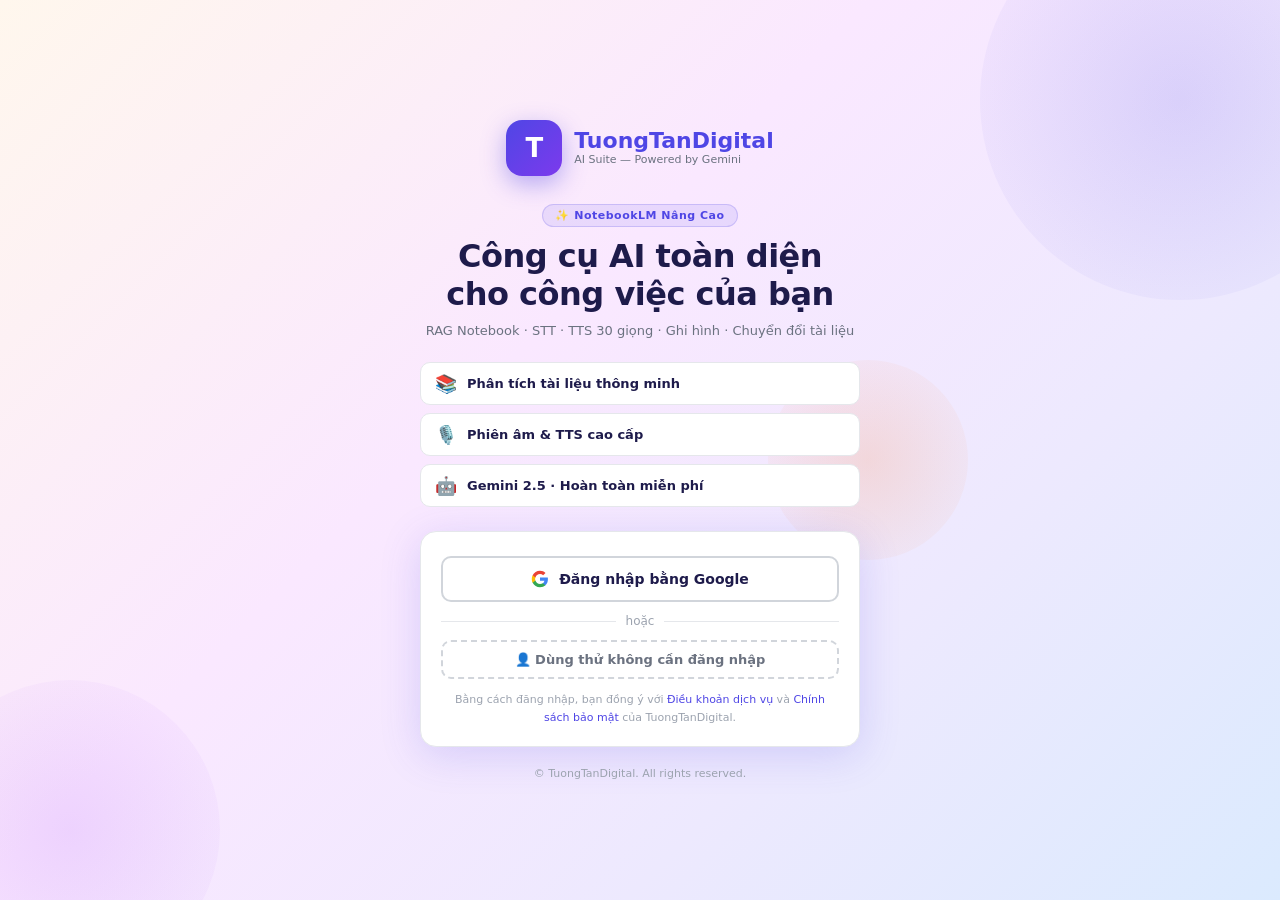
==== index.html @ 7102e968 "Upload TuongTanDigital-AI v3.0" ====
<!DOCTYPE html>
<html lang="vi" data-theme="default" data-dark="false">
<head>
  <meta charset="UTF-8">
  <meta name="viewport" content="width=device-width, initial-scale=1.0, viewport-fit=cover">
  <title>TuongTanDigital AI Suite — NotebookLM Nâng Cao</title>

  <!-- SEO & Social Meta -->
  <meta name="description" content="Bộ công cụ AI toàn diện: RAG Notebook, Phiên âm, TTS 30 giọng, Ghi hình, Chuyển đổi tài liệu. Powered by Gemini AI — by TuongTanDigital.">
  <meta name="author" content="TuongTanDigital">
  <meta name="copyright" content="© 2025 TuongTanDigital. All rights reserved.">
  <meta name="keywords" content="AI, NotebookLM, Gemini, TTS, STT, RAG, TuongTanDigital, Vietnamese AI">
  <meta property="og:title" content="TuongTanDigital AI Suite">
  <meta property="og:description" content="Bộ công cụ AI toàn diện powered by Gemini — Miễn phí, Không cần backend">
  <meta property="og:type" content="website">
  <meta property="og:image" content="data:image/svg+xml,<svg xmlns='http://www.w3.org/2000/svg' viewBox='0 0 1200 630'><rect width='1200' height='630' fill='%234F46E5'/><text x='600' y='360' font-family='Arial Black' font-size='200' font-weight='900' fill='white' text-anchor='middle'>T</text></svg>">
  <meta name="theme-color" content="#4F46E5">
  <meta name="apple-mobile-web-app-capable" content="yes">
  <meta name="apple-mobile-web-app-status-bar-style" content="default">
  <meta name="apple-mobile-web-app-title" content="TTD AI">

  <!-- PWA Manifest -->
  <link rel="manifest" href="manifest.json">

  <!-- Favicon -->
  <link rel="icon" type="image/svg+xml" href="data:image/svg+xml,<svg xmlns='http://www.w3.org/2000/svg' viewBox='0 0 100 100'><defs><linearGradient id='g' x1='0%25' y1='0%25' x2='100%25' y2='100%25'><stop offset='0%25' stop-color='%234F46E5'/><stop offset='100%25' stop-color='%237C3AED'/></linearGradient></defs><rect width='100' height='100' rx='22' fill='url(%23g)'/><text x='50' y='68' font-family='Arial Black,sans-serif' font-size='52' font-weight='900' fill='white' text-anchor='middle'>T</text></svg>">
  <link rel="apple-touch-icon" href="data:image/svg+xml,<svg xmlns='http://www.w3.org/2000/svg' viewBox='0 0 100 100'><rect width='100' height='100' rx='22' fill='%234F46E5'/><text x='50' y='68' font-family='Arial Black' font-size='52' font-weight='900' fill='white' text-anchor='middle'>T</text></svg>">

  <!-- Google Identity Services (OAuth) -->
  <script src="https://accounts.google.com/gsi/client" async defer></script>

  <!-- Stylesheets -->
  <link rel="stylesheet" href="style.css">
</head>

<body class="app-body" id="appBody">

  <!-- ===================== SPLASH / AUTH SCREEN ===================== -->
  <div class="splash-screen" id="splashScreen" role="dialog" aria-label="Đăng nhập">
    <div class="splash-inner">
      <div class="splash-logo">
        <div class="splash-logo-icon">T</div>
        <div class="splash-logo-text">
          <h1>TuongTanDigital</h1>
          <p>AI Suite — Powered by Gemini</p>
        </div>
      </div>

      <div class="splash-tagline">
        <span class="splash-badge">✨ NotebookLM Nâng Cao</span>
        <h2>Công cụ AI toàn diện<br>cho công việc của bạn</h2>
        <p>RAG Notebook · STT · TTS 30 giọng · Ghi hình · Chuyển đổi tài liệu</p>
      </div>

      <div class="splash-features">
        <div class="splash-feature-item">
          <span class="splash-feature-icon">📚</span>
          <span>Phân tích tài liệu thông minh</span>
        </div>
        <div class="splash-feature-item">
          <span class="splash-feature-icon">🎙️</span>
          <span>Phiên âm & TTS cao cấp</span>
        </div>
        <div class="splash-feature-item">
          <span class="splash-feature-icon">🤖</span>
          <span>Gemini 2.5 · Hoàn toàn miễn phí</span>
        </div>
      </div>

      <div class="splash-auth-box">
        <!-- Google Sign-In Button (rendered by GIS SDK) -->
        <div id="googleSignInBtn" class="google-signin-container"></div>

        <!-- Fallback manual button -->
        <button class="btn-google-signin" id="btnGoogleSignin" type="button">
          <svg width="18" height="18" viewBox="0 0 24 24" aria-hidden="true">
            <path d="M22.56 12.25c0-.78-.07-1.53-.2-2.25H12v4.26h5.92c-.26 1.37-1.04 2.53-2.21 3.31v2.77h3.57c2.08-1.92 3.28-4.74 3.28-8.09z" fill="#4285F4"/>
            <path d="M12 23c2.97 0 5.46-.98 7.28-2.66l-3.57-2.77c-.98.66-2.23 1.06-3.71 1.06-2.86 0-5.29-1.93-6.16-4.53H2.18v2.84C3.99 20.53 7.7 23 12 23z" fill="#34A853"/>
            <path d="M5.84 14.09c-.22-.66-.35-1.36-.35-2.09s.13-1.43.35-2.09V7.07H2.18C1.43 8.55 1 10.22 1 12s.43 3.45 1.18 4.93l2.85-2.22.81-.62z" fill="#FBBC05"/>
            <path d="M12 5.38c1.62 0 3.06.56 4.21 1.64l3.15-3.15C17.45 2.09 14.97 1 12 1 7.7 1 3.99 3.47 2.18 7.07l3.66 2.84c.87-2.6 3.3-4.53 6.16-4.53z" fill="#EA4335"/>
          </svg>
          Đăng nhập bằng Google
        </button>

        <div class="splash-divider"><span>hoặc</span></div>

        <button class="btn-guest-signin" id="btnGuestSignin" type="button">
          👤 Dùng thử không cần đăng nhập
        </button>

        <p class="splash-terms">
          Bằng cách đăng nhập, bạn đồng ý với
          <a href="#" data-action="open-terms">Điều khoản dịch vụ</a> và
          <a href="#" data-action="open-privacy">Chính sách bảo mật</a>
          của TuongTanDigital.
        </p>
      </div>

      <div class="splash-footer">
        <span>© <span id="splashYear"></span> TuongTanDigital. All rights reserved.</span>
      </div>
    </div>

    <!-- Decorative background -->
    <div class="splash-bg-orb splash-bg-orb--1" aria-hidden="true"></div>
    <div class="splash-bg-orb splash-bg-orb--2" aria-hidden="true"></div>
    <div class="splash-bg-orb splash-bg-orb--3" aria-hidden="true"></div>
  </div>

  <!-- ===================== MAIN APP (hidden until auth) ===================== -->
  <div class="app-wrapper" id="appWrapper" style="display:none">

    <!-- ===== HEADER ===== -->
    <header class="header" id="appHeader" role="banner">
      <div class="header-inner">

        <!-- Logo -->
        <a class="logo-wrap" href="#" data-action="goto-tab" data-tab="notebook" aria-label="TuongTanDigital AI Suite — Trang chủ">
          <div class="logo-badge" aria-hidden="true">T</div>
          <div class="logo-text">
            <h1>TuongTanDigital</h1>
            <p>AI Suite · Gemini 2.5</p>
          </div>
        </a>

        <!-- Desktop Navigation Tabs -->
        <nav class="nav-tabs" id="navTabs" role="tablist" aria-label="Điều hướng chính">
          <button class="nav-tab active" role="tab" aria-selected="true" aria-controls="tabNotebook"
                  data-tab="notebook" id="navTabNotebook">
            <svg width="14" height="14" viewBox="0 0 24 24" fill="none" stroke="currentColor" stroke-width="2" aria-hidden="true">
              <path d="M4 19.5A2.5 2.5 0 0 1 6.5 17H20"/><path d="M6.5 2H20v20H6.5A2.5 2.5 0 0 1 4 19.5v-15A2.5 2.5 0 0 1 6.5 2z"/>
            </svg>
            <span>Notebook AI</span>
          </button>

          <button class="nav-tab" role="tab" aria-selected="false" aria-controls="tabStt"
                  data-tab="stt" id="navTabStt">
            <svg width="14" height="14" viewBox="0 0 24 24" fill="none" stroke="currentColor" stroke-width="2" aria-hidden="true">
              <path d="M12 1a3 3 0 0 0-3 3v8a3 3 0 0 0 6 0V4a3 3 0 0 0-3-3z"/><path d="M19 10v2a7 7 0 0 1-14 0v-2"/><line x1="12" y1="19" x2="12" y2="23"/><line x1="8" y1="23" x2="16" y2="23"/>
            </svg>
            <span>STT</span>
          </button>

          <button class="nav-tab" role="tab" aria-selected="false" aria-controls="tabTts"
                  data-tab="tts" id="navTabTts">
            <svg width="14" height="14" viewBox="0 0 24 24" fill="none" stroke="currentColor" stroke-width="2" aria-hidden="true">
              <polygon points="11 5 6 9 2 9 2 15 6 15 11 19 11 5"/><path d="M15.54 8.46a5 5 0 0 1 0 7.07"/><path d="M19.07 4.93a10 10 0 0 1 0 14.14"/>
            </svg>
            <span>Đọc TTS</span>
          </button>

          <button class="nav-tab" role="tab" aria-selected="false" aria-controls="tabRec"
                  data-tab="rec" id="navTabRec">
            <svg width="14" height="14" viewBox="0 0 24 24" fill="none" stroke="currentColor" stroke-width="2" aria-hidden="true">
              <circle cx="12" cy="12" r="10"/><circle cx="12" cy="12" r="3"/>
            </svg>
            <span>Ghi hình</span>
          </button>

          <button class="nav-tab" role="tab" aria-selected="false" aria-controls="tabCvt"
                  data-tab="cvt" id="navTabCvt">
            <svg width="14" height="14" viewBox="0 0 24 24" fill="none" stroke="currentColor" stroke-width="2" aria-hidden="true">
              <polyline points="17 1 21 5 17 9"/><path d="M3 11V9a4 4 0 0 1 4-4h14"/><polyline points="7 23 3 19 7 15"/><path d="M21 13v2a4 4 0 0 1-4 4H3"/>
            </svg>
            <span>Convert</span>
          </button>

          <button class="nav-tab" role="tab" aria-selected="false" aria-controls="tabSettings"
                  data-tab="settings" id="navTabSettings">
            <svg width="14" height="14" viewBox="0 0 24 24" fill="none" stroke="currentColor" stroke-width="2" aria-hidden="true">
              <circle cx="12" cy="12" r="3"/><path d="M19.4 15a1.65 1.65 0 0 0 .33 1.82l.06.06a2 2 0 0 1-2.83 2.83l-.06-.06a1.65 1.65 0 0 0-1.82-.33 1.65 1.65 0 0 0-1 1.51V21a2 2 0 0 1-4 0v-.09A1.65 1.65 0 0 0 9 19.4a1.65 1.65 0 0 0-1.82.33l-.06.06a2 2 0 0 1-2.83-2.83l.06-.06A1.65 1.65 0 0 0 4.68 15a1.65 1.65 0 0 0-1.51-1H3a2 2 0 0 1 0-4h.09A1.65 1.65 0 0 0 4.6 9a1.65 1.65 0 0 0-.33-1.82l-.06-.06a2 2 0 0 1 2.83-2.83l.06.06A1.65 1.65 0 0 0 9 4.68a1.65 1.65 0 0 0 1-1.51V3a2 2 0 0 1 4 0v.09a1.65 1.65 0 0 0 1 1.51 1.65 1.65 0 0 0 1.82-.33l.06-.06a2 2 0 0 1 2.83 2.83l-.06.06A1.65 1.65 0 0 0 19.4 9a1.65 1.65 0 0 0 1.51 1H21a2 2 0 0 1 0 4h-.09a1.65 1.65 0 0 0-1.51 1z"/>
            </svg>
            <span>Cài đặt</span>
          </button>
        </nav>

        <!-- Header Actions -->
        <div class="header-actions">
          <!-- Session Save Indicator -->
          <span class="session-indicator" id="sessionSaveIndicator" aria-live="polite" style="display:none">
            ✓ Đã lưu
          </span>

          <!-- PRO Badge (shown when licensed) -->
          <span class="pro-badge" id="proBadge" style="display:none" title="Gói Pro đang hoạt động">PRO</span>

          <!-- User Avatar (shown after login) -->
          <div class="user-menu" id="userMenu" style="display:none">
            <img class="user-avatar" id="userAvatar" src="" alt="Avatar" width="32" height="32">
            <span class="user-name" id="userName"></span>
            <div class="user-dropdown" id="userDropdown">
              <div class="user-dropdown-header" id="userDropdownHeader">
                <img class="user-dropdown-avatar" id="userDropdownAvatar" src="" alt="">
                <div>
                  <div class="user-dropdown-name" id="userDropdownName"></div>
                  <div class="user-dropdown-email" id="userDropdownEmail"></div>
                </div>
              </div>
              <div class="user-dropdown-divider"></div>
              <button class="user-dropdown-item" data-action="open-account">
                <svg width="14" height="14" viewBox="0 0 24 24" fill="none" stroke="currentColor" stroke-width="2"><path d="M20 21v-2a4 4 0 0 0-4-4H8a4 4 0 0 0-4 4v2"/><circle cx="12" cy="7" r="4"/></svg>
                Tài khoản & Gói
              </button>
              <button class="user-dropdown-item" data-action="open-onboard">
                <svg width="14" height="14" viewBox="0 0 24 24" fill="none" stroke="currentColor" stroke-width="2"><circle cx="12" cy="12" r="10"/><path d="M9.09 9a3 3 0 0 1 5.83 1c0 2-3 3-3 3"/><line x1="12" y1="17" x2="12.01" y2="17"/></svg>
                Hướng dẫn sử dụng
              </button>
              <button class="user-dropdown-item" data-action="open-history">
                <svg width="14" height="14" viewBox="0 0 24 24" fill="none" stroke="currentColor" stroke-width="2"><polyline points="12 8 12 12 14 14"/><path d="M3.05 11a9 9 0 1 0 .5-4"/><polyline points="3 3 3 9 9 9"/></svg>
                Lịch sử
              </button>
              <div class="user-dropdown-divider"></div>
              <button class="user-dropdown-item user-dropdown-item--danger" data-action="sign-out">
                <svg width="14" height="14" viewBox="0 0 24 24" fill="none" stroke="currentColor" stroke-width="2"><path d="M9 21H5a2 2 0 0 1-2-2V5a2 2 0 0 1 2-2h4"/><polyline points="16 17 21 12 16 7"/><line x1="21" y1="12" x2="9" y2="12"/></svg>
                Đăng xuất
              </button>
            </div>
          </div>

          <!-- API Key Button -->
          <button class="btn-apikey" id="btnApiKey" data-action="open-apikeys" type="button">
            <span class="api-dot" id="apiDot"></span>
            <span id="apiKeyLabel">API KEYS</span>
          </button>

          <!-- Command Palette -->
          <button class="btn-icon" id="btnCommandPalette" data-action="open-command-palette"
                  title="Bảng lệnh (Ctrl+P)" aria-label="Mở bảng lệnh nhanh" type="button">
            <svg width="15" height="15" viewBox="0 0 24 24" fill="none" stroke="currentColor" stroke-width="2"><circle cx="11" cy="11" r="8"/><line x1="21" y1="21" x2="16.65" y2="16.65"/></svg>
          </button>

          <!-- Dark Mode Toggle -->
          <button class="btn-icon" id="btnDarkToggle" data-action="toggle-dark"
                  title="Chế độ tối/sáng (Ctrl+D)" aria-label="Chuyển chế độ tối/sáng" type="button">
            🌙
          </button>

          <!-- Help -->
          <button class="btn-icon" id="btnHelp" data-action="open-onboard"
                  title="Hướng dẫn (?)" aria-label="Mở hướng dẫn sử dụng" type="button">
            <svg width="15" height="15" viewBox="0 0 24 24" fill="none" stroke="currentColor" stroke-width="2"><circle cx="12" cy="12" r="10"/><path d="M9.09 9a3 3 0 0 1 5.83 1c0 2-3 3-3 3"/><line x1="12" y1="17" x2="12.01" y2="17"/></svg>
          </button>
        </div>

      </div>
    </header>

    <!-- ===== HERO SECTION ===== -->
    <section class="hero" id="heroSection" aria-label="Thông tin tab hiện tại">
      <div class="hero-inner">
        <div class="hero-badge" id="heroBadge">✨ TuongTanDigital AI Suite</div>
        <h2 class="hero-title" id="heroTitle">Notebook AI — Phân tích tài liệu thông minh</h2>
        <p class="hero-desc" id="heroDesc">Upload tài liệu, đặt câu hỏi, nhận câu trả lời có trích dẫn nguồn. Hoàn toàn miễn phí.</p>
        <div class="hero-shortcuts" id="heroShortcuts" aria-label="Phím tắt">
          <span class="kbd-hint"><kbd>Ctrl</kbd>+<kbd>K</kbd> Focus chat</span>
          <span class="kbd-hint"><kbd>Ctrl</kbd>+<kbd>P</kbd> Bảng lệnh</span>
          <span class="kbd-hint"><kbd>Ctrl</kbd>+<kbd>D</kbd> Dark mode</span>
          <span class="kbd-hint"><kbd>?</kbd> Phím tắt</span>
        </div>
      </div>
      <div class="hero-orb" aria-hidden="true"></div>
    </section>

    <!-- ===== MAIN CONTENT ===== -->
    <main class="main-content" id="mainContent" role="main">

      <!-- ==================== TAB: NOTEBOOK AI ==================== -->
      <div class="tab-panel" id="tabNotebook" role="tabpanel" aria-labelledby="navTabNotebook">
        <div class="notebook-layout" id="notebookLayout">

          <!-- Sidebar: Notebook Manager (collapsible) -->
          <aside class="notebook-sidebar" id="notebookSidebar" aria-label="Quản lý Notebook">
            <div class="sidebar-header">
              <span class="sidebar-title">📚 Notebooks</span>
              <div class="sidebar-header-actions">
                <button class="btn-icon-sm" id="btnNewNotebook" data-action="new-notebook"
                        title="Tạo notebook mới (Ctrl+N)" aria-label="Tạo notebook mới" type="button">
                  <svg width="14" height="14" viewBox="0 0 24 24" fill="none" stroke="currentColor" stroke-width="2"><line x1="12" y1="5" x2="12" y2="19"/><line x1="5" y1="12" x2="19" y2="12"/></svg>
                </button>
                <button class="btn-icon-sm" id="btnToggleSidebar" data-action="toggle-sidebar"
                        title="Thu gọn sidebar" aria-label="Thu gọn sidebar" type="button">
                  <svg width="14" height="14" viewBox="0 0 24 24" fill="none" stroke="currentColor" stroke-width="2"><polyline points="15 18 9 12 15 6"/></svg>
                </button>
              </div>
            </div>
            <div class="notebook-list" id="notebookList" role="list" aria-label="Danh sách notebook"></div>
            <div class="sidebar-footer">
              <span class="sidebar-footer-text" id="notebookCount">0 notebooks</span>
            </div>
          </aside>

          <!-- Sidebar Toggle (when collapsed) -->
          <button class="sidebar-expand-btn" id="btnExpandSidebar" data-action="expand-sidebar"
                  title="Mở sidebar notebooks" aria-label="Mở sidebar notebooks"
                  style="display:none" type="button">
            <svg width="14" height="14" viewBox="0 0 24 24" fill="none" stroke="currentColor" stroke-width="2"><polyline points="9 18 15 12 9 6"/></svg>
          </button>

          <!-- Main Notebook Area -->
          <div class="notebook-main" id="notebookMain">

            <!-- Sources Panel + Chat in split layout -->
            <div class="notebook-split" id="notebookSplit">

              <!-- Sources Column -->
              <div class="sources-column" id="sourcesColumn">
                <div class="card">
                  <div class="card-title">
                    <svg width="14" height="14" viewBox="0 0 24 24" fill="none" stroke="currentColor" stroke-width="2" aria-hidden="true"><path d="M14 2H6a2 2 0 0 0-2 2v16a2 2 0 0 0 2 2h12a2 2 0 0 0 2-2V8z"/><polyline points="14 2 14 8 20 8"/></svg>
                    NGUỒN TÀI LIỆU
                    <span class="source-count-badge" id="srcCount">0</span>
                    <button class="help-icon" data-help="sources" title="Hướng dẫn thêm nguồn" type="button">?</button>
                  </div>

                  <!-- Add Source Buttons -->
                  <div class="add-source-grid" id="addSourceGrid">
                    <button class="add-src-btn" data-action="add-source-pdf" type="button">
                      <svg width="14" height="14" viewBox="0 0 24 24" fill="none" stroke="currentColor" stroke-width="2"><path d="M14 2H6a2 2 0 0 0-2 2v16a2 2 0 0 0 2 2h12a2 2 0 0 0 2-2V8z"/><polyline points="14 2 14 8 20 8"/></svg>
                      PDF / DOCX
                    </button>
                    <button class="add-src-btn" data-action="add-source-image" type="button">
                      <svg width="14" height="14" viewBox="0 0 24 24" fill="none" stroke="currentColor" stroke-width="2"><rect x="3" y="3" width="18" height="18" rx="2" ry="2"/><circle cx="8.5" cy="8.5" r="1.5"/><polyline points="21 15 16 10 5 21"/></svg>
                      Hình ảnh
                    </button>
                    <button class="add-src-btn" data-action="add-source-audio" type="button">
                      <svg width="14" height="14" viewBox="0 0 24 24" fill="none" stroke="currentColor" stroke-width="2"><path d="M12 1a3 3 0 0 0-3 3v8a3 3 0 0 0 6 0V4a3 3 0 0 0-3-3z"/><path d="M19 10v2a7 7 0 0 1-14 0v-2"/></svg>
                      Audio
                    </button>
                    <button class="add-src-btn" data-action="add-source-url" type="button">
                      <svg width="14" height="14" viewBox="0 0 24 24" fill="none" stroke="currentColor" stroke-width="2"><circle cx="12" cy="12" r="10"/><line x1="2" y1="12" x2="22" y2="12"/><path d="M12 2a15.3 15.3 0 0 1 4 10 15.3 15.3 0 0 1-4 10 15.3 15.3 0 0 1-4-10 15.3 15.3 0 0 1 4-10z"/></svg>
                      URL / YouTube
                    </button>
                    <button class="add-src-btn add-src-btn--text" data-action="add-source-text" type="button">
                      <svg width="14" height="14" viewBox="0 0 24 24" fill="none" stroke="currentColor" stroke-width="2"><line x1="17" y1="10" x2="3" y2="10"/><line x1="21" y1="6" x2="3" y2="6"/><line x1="21" y1="14" x2="3" y2="14"/><line x1="13" y1="18" x2="3" y2="18"/></svg>
                      📝 Nhập văn bản
                    </button>
                    <button class="add-src-btn" data-action="add-source-search" type="button">
                      <svg width="14" height="14" viewBox="0 0 24 24" fill="none" stroke="currentColor" stroke-width="2"><circle cx="11" cy="11" r="8"/><line x1="21" y1="21" x2="16.65" y2="16.65"/></svg>
                      Tìm trong nguồn
                    </button>
                  </div>

                  <!-- Hidden file inputs -->
                  <input type="file" id="srcFilePdf" accept=".pdf,.docx,.doc" multiple style="display:none">
                  <input type="file" id="srcFileImage" accept=".jpg,.jpeg,.png,.webp,.gif,.bmp" multiple style="display:none">
                  <input type="file" id="srcFileAudio" accept=".mp3,.wav,.m4a,.ogg,.aac,.webm" multiple style="display:none">

                  <!-- Sources List -->
                  <div class="sources-panel" id="sourcesPanel" role="list" aria-label="Danh sách nguồn tài liệu"></div>

                  <!-- Source Search Bar (hidden by default) -->
                  <div class="source-search-bar" id="sourceSearchBar" style="display:none">
                    <input type="search" class="input input--sm" id="sourceSearchInput"
                           placeholder="🔍 Tìm trong tất cả nguồn..." aria-label="Tìm kiếm trong nguồn">
                    <div class="source-search-results" id="sourceSearchResults"></div>
                  </div>

                  <!-- Notebook Actions -->
                  <div class="notebook-actions-row">
                    <button class="btn btn-secondary btn-sm" data-action="open-compare" type="button">
                      <svg width="12" height="12" viewBox="0 0 24 24" fill="none" stroke="currentColor" stroke-width="2"><line x1="18" y1="20" x2="18" y2="10"/><line x1="12" y1="20" x2="12" y2="4"/><line x1="6" y1="20" x2="6" y2="14"/></svg>
                      So sánh
                    </button>
                    <button class="btn btn-secondary btn-sm" data-action="open-export" type="button">
                      <svg width="12" height="12" viewBox="0 0 24 24" fill="none" stroke="currentColor" stroke-width="2"><path d="M21 15v4a2 2 0 0 1-2 2H5a2 2 0 0 1-2-2v-4"/><polyline points="7 10 12 15 17 10"/><line x1="12" y1="15" x2="12" y2="3"/></svg>
                      Xuất
                    </button>
                    <button class="btn btn-secondary btn-sm" data-action="clear-sources" type="button">
                      <svg width="12" height="12" viewBox="0 0 24 24" fill="none" stroke="currentColor" stroke-width="2"><polyline points="3 6 5 6 21 6"/><path d="M19 6v14a2 2 0 0 1-2 2H7a2 2 0 0 1-2-2V6m3 0V4a1 1 0 0 1 1-1h4a1 1 0 0 1 1 1v2"/></svg>
                      Xóa tất cả
                    </button>
                  </div>

                </div><!-- /card sources -->
              </div><!-- /sources-column -->

              <!-- Split Divider (draggable) -->
              <div class="split-divider" id="splitDivider" role="separator" aria-label="Kéo để thay đổi kích thước" tabindex="0"></div>

              <!-- Chat Column -->
              <div class="chat-column" id="chatColumn">
                <div class="card chat-card">

                  <!-- Chat Toolbar -->
                  <div class="chat-toolbar" role="toolbar" aria-label="Công cụ chat">
                    <div class="chat-toolbar-left">
                      <span class="card-title" style="margin:0">
                        <svg width="14" height="14" viewBox="0 0 24 24" fill="none" stroke="currentColor" stroke-width="2" aria-hidden="true"><path d="M21 15a2 2 0 0 1-2 2H7l-4 4V5a2 2 0 0 1 2-2h14a2 2 0 0 1 2 2z"/></svg>
                        CHAT VỚI TÀI LIỆU
                        <span class="badge" id="nbStatus" style="display:none"></span>
                      </span>
                    </div>
                    <div class="chat-toolbar-right">
                      <!-- Persona Selector -->
                      <select class="select select--xs" id="personaSelect" title="Phong cách AI" aria-label="Chọn phong cách AI">
                        <option value="notebook">📚 Notebook AI</option>
                        <option value="professor">🎓 Giáo sư</option>
                        <option value="friend">👤 Bạn bè</option>
                        <option value="consultant">💼 Chuyên gia</option>
                        <option value="journalist">📰 Phóng viên</option>
                        <option value="tutor">👩‍🏫 Gia sư</option>
                      </select>
                      <!-- Model Select -->
                      <select class="select select--xs" id="modelSelect" title="Chọn model Gemini" aria-label="Chọn model Gemini">
                        <option value="gemini-2.5-flash">Gemini 2.5 Flash ⚡</option>
                        <option value="gemini-2.5-pro">Gemini 2.5 Pro 🧠</option>
                        <option value="gemini-2.0-flash">Gemini 2.0 Flash</option>
                        <option value="gemini-1.5-pro">Gemini 1.5 Pro</option>
                      </select>
                      <!-- Toolbar Buttons -->
                      <button class="btn-icon-sm" data-action="toggle-split-view" title="Split View (Ctrl+\)" type="button">
                        <svg width="13" height="13" viewBox="0 0 24 24" fill="none" stroke="currentColor" stroke-width="2"><rect x="3" y="3" width="18" height="18" rx="2"/><line x1="12" y1="3" x2="12" y2="21"/></svg>
                      </button>
                      <button class="btn-icon-sm" data-action="toggle-focus-mode" title="Focus Mode" type="button">
                        <svg width="13" height="13" viewBox="0 0 24 24" fill="none" stroke="currentColor" stroke-width="2"><polyline points="15 3 21 3 21 9"/><polyline points="9 21 3 21 3 15"/><line x1="21" y1="3" x2="14" y2="10"/><line x1="3" y1="21" x2="10" y2="14"/></svg>
                      </button>
                      <button class="btn-icon-sm" data-action="clear-chat" title="Xóa lịch sử chat" type="button">
                        <svg width="13" height="13" viewBox="0 0 24 24" fill="none" stroke="currentColor" stroke-width="2"><polyline points="3 6 5 6 21 6"/><path d="M19 6v14a2 2 0 0 1-2 2H7a2 2 0 0 1-2-2V6"/></svg>
                      </button>
                    </div>
                  </div>

                  <!-- Suggested Questions Row -->
                  <div class="suggested-row" id="suggestedRow" aria-label="Câu hỏi gợi ý" style="display:none"></div>

                  <!-- Quick Actions Row -->
                  <div class="quick-actions-row" role="toolbar" aria-label="Hành động nhanh">
                    <button class="quick-btn" data-action="quick-summary" type="button">📝 Tóm tắt</button>
                    <button class="quick-btn" data-action="quick-keypoints" type="button">🎯 Điểm chính</button>
                    <button class="quick-btn" data-action="quick-questions" type="button">❓ Câu hỏi</button>
                    <button class="quick-btn" data-action="quick-mindmap" type="button">🗺️ Mind Map</button>
                    <button class="quick-btn" data-action="quick-flashcard" type="button">🃏 Flashcard</button>
                    <button class="quick-btn" data-action="quick-quiz" type="button">📝 Quiz</button>
                    <button class="quick-btn" data-action="quick-glossary" type="button">📖 Thuật ngữ</button>
                    <button class="quick-btn" data-action="quick-todo" type="button">✅ TODO</button>
                    <button class="quick-btn" data-action="quick-podcast" type="button">🎙️ Podcast AI</button>
                    <button class="quick-btn" data-action="quick-sentiment" type="button">📊 Cảm xúc</button>
                    <button class="quick-btn" data-action="quick-timeline" type="button">📅 Timeline</button>
                    <button class="quick-btn" data-action="quick-citation" type="button">📌 Trích dẫn</button>
                  </div>

                  <!-- Chat Messages -->
                  <div class="chat-messages" id="chatMessages" role="log" aria-live="polite" aria-label="Lịch sử hội thoại"></div>

                  <!-- Token Estimate -->
                  <div class="token-estimate" id="tokenEstimate" style="display:none" aria-live="polite"></div>

                  <!-- Chat Input -->
                  <div class="chat-input-row">
                    <textarea class="chat-input" id="chatInput"
                              placeholder="Đặt câu hỏi về tài liệu... (Ctrl+Enter để gửi)"
                              rows="1"
                              aria-label="Nhập câu hỏi"
                              maxlength="8000"></textarea>
                    <div class="chat-input-actions">
                      <!-- Template Prompts -->
                      <button class="btn-icon-sm" data-action="open-prompt-library"
                              title="Thư viện prompt (Alt+T)" aria-label="Thư viện prompt mẫu" type="button">
                        <svg width="13" height="13" viewBox="0 0 24 24" fill="none" stroke="currentColor" stroke-width="2"><path d="M4 19.5A2.5 2.5 0 0 1 6.5 17H20"/><path d="M6.5 2H20v20H6.5A2.5 2.5 0 0 1 4 19.5v-15A2.5 2.5 0 0 1 6.5 2z"/></svg>
                      </button>
                      <!-- Cancel -->
                      <button class="btn-cancel" id="cancelChatBtn" data-action="cancel-chat"
                              style="display:none" type="button">✕ Hủy</button>
                      <!-- Send -->
                      <button class="chat-send" id="chatSendBtn" data-action="send-chat"
                              title="Gửi (Ctrl+Enter)" aria-label="Gửi câu hỏi" type="button">
                        <svg width="16" height="16" viewBox="0 0 24 24" fill="none" stroke="currentColor" stroke-width="2.5"><line x1="22" y1="2" x2="11" y2="13"/><polygon points="22 2 15 22 11 13 2 9 22 2"/></svg>
                      </button>
                    </div>
                  </div>

                </div><!-- /chat-card -->
              </div><!-- /chat-column -->

            </div><!-- /notebook-split -->
          </div><!-- /notebook-main -->
        </div><!-- /notebook-layout -->
      </div><!-- /tabNotebook -->

      <!-- ==================== TAB: STT ==================== -->
      <div class="tab-panel" id="tabStt" role="tabpanel" aria-labelledby="navTabStt" style="display:none">
        <div class="grid-2">

          <!-- Upload & Record -->
          <div class="card">
            <div class="card-title">
              <svg width="14" height="14" viewBox="0 0 24 24" fill="none" stroke="currentColor" stroke-width="2" aria-hidden="true"><path d="M21 15v4a2 2 0 0 1-2 2H5a2 2 0 0 1-2-2v-4"/><polyline points="17 8 12 3 7 8"/><line x1="12" y1="3" x2="12" y2="15"/></svg>
              TẢI LÊN FILE AUDIO
              <button class="help-icon" data-help="stt-upload" type="button">?</button>
            </div>

            <div class="dropzone" id="sttDropzone" role="button" tabindex="0"
                 aria-label="Kéo thả hoặc click để chọn file audio">
              <svg width="32" height="32" viewBox="0 0 24 24" fill="none" stroke="currentColor" stroke-width="1.5" aria-hidden="true" style="color:var(--primary);margin-bottom:8px"><path d="M12 1a3 3 0 0 0-3 3v8a3 3 0 0 0 6 0V4a3 3 0 0 0-3-3z"/><path d="M19 10v2a7 7 0 0 1-14 0v-2"/><line x1="12" y1="19" x2="12" y2="23"/><line x1="8" y1="23" x2="16" y2="23"/></svg>
              <p>🎵 Kéo thả hoặc click chọn file audio</p>
              <small>MP3, WAV, M4A, OGG, AAC, WEBM — Tối đa 20MB</small>
              <input type="file" id="sttFileInput" accept=".mp3,.wav,.m4a,.ogg,.aac,.webm,.mp4" style="display:none">
            </div>
            <div class="file-chip" id="sttFileChip" style="display:none">
              <svg width="14" height="14" viewBox="0 0 24 24" fill="none" stroke="currentColor" stroke-width="2"><path d="M12 1a3 3 0 0 0-3 3v8a3 3 0 0 0 6 0V4a3 3 0 0 0-3-3z"/></svg>
              <span id="sttFileName">...</span>
            </div>

            <div class="divider"></div>

            <!-- Record Microphone -->
            <div class="card-title">
              <svg width="14" height="14" viewBox="0 0 24 24" fill="none" stroke="currentColor" stroke-width="2" aria-hidden="true"><circle cx="12" cy="12" r="10"/><circle cx="12" cy="12" r="3"/></svg>
              HOẶC GHI ÂM TRỰC TIẾP
            </div>
            <div class="rec-wrap">
              <button class="rec-btn-circle" id="sttRecBtn" data-action="toggle-stt-rec"
                      aria-label="Bắt đầu/dừng ghi âm" type="button">
                <svg width="24" height="24" viewBox="0 0 24 24" fill="none" stroke="currentColor" stroke-width="2" aria-hidden="true"><path d="M12 1a3 3 0 0 0-3 3v8a3 3 0 0 0 6 0V4a3 3 0 0 0-3-3z"/><path d="M19 10v2a7 7 0 0 1-14 0v-2"/></svg>
              </button>
              <div class="rec-label" id="sttRecLabel">NHẤN ĐỂ GHI ÂM</div>
              <div class="timer" id="sttTimer" aria-live="polite">00:00</div>
            </div>

            <!-- Real-time STT -->
            <div class="divider"></div>
            <div class="card-title">
              <svg width="14" height="14" viewBox="0 0 24 24" fill="none" stroke="currentColor" stroke-width="2" aria-hidden="true"><polygon points="23 7 16 12 23 17 23 7"/><rect x="1" y="5" width="15" height="14" rx="2" ry="2"/></svg>
              REAL-TIME STT (Chrome/Edge)
              <button class="help-icon" data-help="live-stt" type="button">?</button>
            </div>
            <button class="btn btn-secondary btn-sm" id="btnLiveStt" data-action="toggle-live-stt" type="button">
              🎤 Bắt đầu Real-time
            </button>
            <div class="live-stt-box" id="liveSttInterim" aria-live="polite" style="display:none"></div>

            <!-- STT Language -->
            <div class="divider"></div>
            <label class="lbl" for="sttLang">NGÔN NGỮ PHIÊN ÂM</label>
            <select class="select" id="sttLang">
              <option value="auto">🌐 Tự động nhận diện</option>
              <option value="vi-VN" selected>🇻🇳 Tiếng Việt</option>
              <option value="en-US">🇺🇸 Tiếng Anh (US)</option>
              <option value="en-GB">🇬🇧 Tiếng Anh (UK)</option>
              <option value="ja-JP">🇯🇵 Tiếng Nhật</option>
              <option value="zh-CN">🇨🇳 Tiếng Trung</option>
              <option value="ko-KR">🇰🇷 Tiếng Hàn</option>
              <option value="fr-FR">🇫🇷 Tiếng Pháp</option>
            </select>

            <div class="prog-wrap" id="sttProg" style="display:none">
              <div class="prog-bg"><div class="prog-fill" id="sttProgFill"></div></div>
              <div class="prog-txt" id="sttProgTxt"></div>
            </div>

            <button class="btn btn-primary" id="sttBtn" data-action="process-stt" style="margin-top:12px" type="button">
              <svg width="16" height="16" viewBox="0 0 24 24" fill="none" stroke="currentColor" stroke-width="2"><polygon points="5 3 19 12 5 21 5 3"/></svg>
              BẮT ĐẦU PHIÊN ÂM AI
            </button>
          </div>

          <!-- STT Results -->
          <div class="card">
            <div class="card-title" style="justify-content:space-between">
              <span>
                <svg width="14" height="14" viewBox="0 0 24 24" fill="none" stroke="currentColor" stroke-width="2" aria-hidden="true"><line x1="17" y1="10" x2="3" y2="10"/><line x1="21" y1="6" x2="3" y2="6"/><line x1="21" y1="14" x2="3" y2="14"/><line x1="13" y1="18" x2="3" y2="18"/></svg>
                KẾT QUẢ PHIÊN ÂM
              </span>
              <span class="badge" id="sttBadge" style="display:none" aria-live="polite"></span>
            </div>

            <textarea class="textarea result-placeholder" id="sttResult"
                      placeholder="Kết quả phiên âm sẽ xuất hiện tại đây..."
                      rows="14" readonly aria-label="Kết quả phiên âm" style="min-height:280px"></textarea>
            <div class="word-count-row">
              <span id="sttWordCount" style="font-size:11px;color:var(--text3)" aria-live="polite"></span>
            </div>

            <div class="action-row" id="sttActions" style="display:none">
              <button class="btn btn-secondary btn-sm" data-action="copy-stt" type="button">📋 Sao chép</button>
              <button class="btn btn-secondary btn-sm" data-action="download-stt-txt" type="button">⬇️ TXT</button>
              <button class="btn btn-secondary btn-sm" data-action="download-stt-docx" type="button">📄 DOCX</button>
              <button class="btn btn-success btn-sm" data-action="add-stt-to-notebook" type="button">➕ Thêm vào Notebook</button>
              <button class="btn btn-secondary btn-sm" data-action="clear-stt" type="button">🗑️ Xóa</button>
            </div>

            <!-- STT History -->
            <div class="divider"></div>
            <div class="card-title">
              <svg width="14" height="14" viewBox="0 0 24 24" fill="none" stroke="currentColor" stroke-width="2" aria-hidden="true"><polyline points="12 8 12 12 14 14"/><path d="M3.05 11a9 9 0 1 0 .5-4"/><polyline points="3 3 3 9 9 9"/></svg>
              LỊCH SỬ PHIÊN ÂM
            </div>
            <div class="hist-list" id="sttHist" role="list" aria-label="Lịch sử phiên âm">
              <div class="empty-st">Chưa có lịch sử phiên âm</div>
            </div>
          </div>

        </div>
      </div><!-- /tabStt -->

      <!-- ==================== TAB: TTS ==================== -->
      <div class="tab-panel" id="tabTts" role="tabpanel" aria-labelledby="navTabTts" style="display:none">
        <div class="tts-layout">

          <!-- Left: Text Input + Reading Display -->
          <div class="tts-left">
            <div class="card">
              <div class="card-title">
                <svg width="14" height="14" viewBox="0 0 24 24" fill="none" stroke="currentColor" stroke-width="2" aria-hidden="true"><line x1="17" y1="10" x2="3" y2="10"/><line x1="21" y1="6" x2="3" y2="6"/></svg>
                VĂN BẢN CẦN ĐỌC
                <button class="help-icon" data-help="tts-input" type="button">?</button>
              </div>

              <textarea class="textarea" id="ttsInput"
                        placeholder="Nhập hoặc dán văn bản cần đọc tại đây..."
                        rows="8" aria-label="Văn bản cần đọc"
                        maxlength="5000"></textarea>

              <div class="tts-input-meta">
                <span id="ttsCharCount" style="font-size:11px;color:var(--text3)" aria-live="polite">0 / 5000 ký tự</span>
                <div class="tts-input-actions">
                  <button class="btn btn-secondary btn-sm" data-action="tts-load-sample" type="button">📄 Mẫu</button>
                  <label class="btn btn-secondary btn-sm" tabindex="0">
                    📁 File
                    <input type="file" accept=".txt,.md" id="ttsFileInput" style="display:none">
                  </label>
                  <button class="btn btn-secondary btn-sm" data-action="tts-ai-enhance" type="button">✨ AI Cải thiện</button>
                  <button class="btn btn-secondary btn-sm" data-action="tts-auto-lang" type="button">🌐 Auto Lang</button>
                </div>
              </div>

              <!-- Reading Display Panel -->
              <div class="tts-reading-display" id="ttsReadingDisplay">
                <div class="tts-reading-header">
                  <span>📖 VĂN BẢN ĐANG ĐỌC</span>
                  <div class="tts-progress-mini">
                    <div class="tts-progress-bar" id="ttsProgressBar" style="width:0%"></div>
                  </div>
                  <span id="ttsProgressText" style="font-size:10px;color:var(--text3)">0%</span>
                </div>
                <div class="tts-reading-content" id="ttsReadingContent" aria-live="polite">
                  <span style="color:var(--text3);font-style:italic">Văn bản sẽ được highlight khi đọc...</span>
                </div>
              </div>

            </div>
          </div>

          <!-- Right: Engine Selector + Controls -->
          <div class="tts-right">
            <div class="card">
              <div class="card-title">
                <svg width="14" height="14" viewBox="0 0 24 24" fill="none" stroke="currentColor" stroke-width="2" aria-hidden="true"><polygon points="11 5 6 9 2 9 2 15 6 15 11 19 11 5"/><path d="M15.54 8.46a5 5 0 0 1 0 7.07"/></svg>
                CHỌN ENGINE ĐỌC
              </div>

              <!-- Engine Toggle -->
              <div class="tts-engine-toggle" role="group" aria-label="Chọn engine TTS">
                <button class="tts-engine-btn active" id="engineBtnBrowser" data-engine="browser" type="button">
                  <svg width="14" height="14" viewBox="0 0 24 24" fill="none" stroke="currentColor" stroke-width="2"><circle cx="12" cy="12" r="10"/><line x1="2" y1="12" x2="22" y2="12"/></svg>
                  🌐 Giọng Trình duyệt
                  <span class="engine-badge">MIỄN PHÍ · OFFLINE</span>
                </button>
                <button class="tts-engine-btn" id="engineBtnGemini" data-engine="gemini" type="button">
                  <svg width="14" height="14" viewBox="0 0 24 24" fill="none" stroke="currentColor" stroke-width="2"><path d="M12 2a10 10 0 1 0 10 10"/><path d="M12 8v4l3 3"/></svg>
                  ✨ Giọng Gemini AI
                  <span class="engine-badge engine-badge--pro">30 GIỌNG · HD</span>
                </button>
              </div>

              <!-- Browser TTS Panel -->
              <div class="tts-engine-panel" id="panelBrowserTts">
                <label class="lbl" for="voiceSel">GIỌNG ĐỌC TRÌNH DUYỆT</label>
                <select class="select" id="voiceSel" style="margin-bottom:12px" aria-label="Chọn giọng đọc"></select>

                <div class="tts-controls-grid">
                  <div class="slider-row">
                    <label>Tốc độ <span id="rateVal">1.0</span>x</label>
                    <input type="range" id="ttsRate" min="0.5" max="2" step="0.1" value="1"
                           aria-label="Tốc độ đọc">
                  </div>
                  <div class="slider-row">
                    <label>Cao độ <span id="pitchVal">1.0</span></label>
                    <input type="range" id="ttsPitch" min="0" max="2" step="0.1" value="1"
                           aria-label="Cao độ giọng đọc">
                  </div>
                  <div class="slider-row">
                    <label>Âm lượng <span id="volVal">1.0</span></label>
                    <input type="range" id="ttsVol" min="0" max="1" step="0.05" value="1"
                           aria-label="Âm lượng">
                  </div>
                </div>

                <div class="tts-player-btns">
                  <button class="player-btn pbtn-play" data-action="tts-play" type="button">▶ Đọc</button>
                  <button class="player-btn pbtn-pause" data-action="tts-pause" type="button">⏸ Tạm dừng</button>
                  <button class="player-btn pbtn-stop" data-action="tts-stop" type="button">⏹ Dừng</button>
                </div>
                <div id="ttsStatsRow" style="display:none;margin-top:6px;font-size:11px;color:var(--text3)">
                  <span id="ttsStats"></span>
                </div>
              </div>

              <!-- Gemini TTS Panel -->
              <div class="tts-engine-panel" id="panelGeminiTts" style="display:none">
                <!-- Mini Tabs for Gemini TTS settings -->
                <div class="mini-tabs" id="geminiTtsTabs" role="tablist">
                  <button class="mini-tab active" role="tab" data-mini-tab="geminiVoices" type="button">🎤 Chọn giọng</button>
                  <button class="mini-tab" role="tab" data-mini-tab="geminiStyle" type="button">🎨 Style</button>
                  <button class="mini-tab" role="tab" data-mini-tab="geminiModel" type="button">⚙️ Model</button>
                </div>

                <div class="mini-panel active" id="mpGeminiVoices">
                  <div class="tts-voice-grid" id="geminiVoiceGrid" role="list" aria-label="Danh sách giọng Gemini"></div>
                </div>
                <div class="mini-panel" id="mpGeminiStyle" style="display:none">
                  <label class="lbl" for="ttsStylePrompt">PROMPT PHONG CÁCH (tùy chọn)</label>
                  <textarea class="textarea" id="ttsStylePrompt" rows="5"
                            placeholder="VD: Đọc với giọng trầm ấm, chậm rãi như kể chuyện...&#10;Style: Professional news anchor&#10;Pacing: Slow and clear"
                            aria-label="Prompt phong cách đọc"></textarea>
                </div>
                <div class="mini-panel" id="mpGeminiModel" style="display:none">
                  <label class="lbl" for="ttsMdlSel">MODEL GEMINI TTS</label>
                  <select class="select" id="ttsMdlSel" aria-label="Chọn model Gemini TTS">
                    <option value="gemini-2.5-flash-preview-tts">⚡ Gemini 2.5 Flash TTS (Khuyên dùng)</option>
                    <option value="gemini-2.5-pro-preview-tts">🧠 Gemini 2.5 Pro TTS (Chất lượng cao nhất)</option>
                  </select>
                  <p style="margin-top:8px;font-size:11px;color:var(--text3)">Flash TTS nhanh hơn, Pro TTS tự nhiên hơn cho văn bản dài.</p>
                </div>

                <div class="prog-wrap" id="geminiTtsProg" style="display:none">
                  <div class="prog-bg"><div class="prog-fill" id="geminiTtsProgFill"></div></div>
                  <div class="prog-txt" id="geminiTtsProgTxt"></div>
                </div>

                <button class="btn btn-primary" id="geminiTtsBtn" data-action="generate-gemini-tts"
                        style="margin-top:12px" type="button">
                  🎙️ TẠO GIỌNG ĐỌC AI & TẢI VỀ
                </button>

                <div id="geminiAudioPlayer" style="display:none;margin-top:12px">
                  <audio id="geminiAudio" controls style="width:100%" aria-label="Audio Gemini TTS"></audio>
                  <button class="btn btn-success btn-sm" id="geminiDlBtn" data-action="download-gemini-tts"
                          style="margin-top:8px;width:100%" type="button">
                    ⬇️ Tải file WAV
                  </button>
                </div>
              </div>

            </div>
          </div>

        </div>
      </div><!-- /tabTts -->

      <!-- ==================== TAB: RECORD ==================== -->
      <div class="tab-panel" id="tabRec" role="tabpanel" aria-labelledby="navTabRec" style="display:none">
        <div class="grid-2">

          <!-- Screen Recorder -->
          <div class="card">
            <div class="card-title">
              <svg width="14" height="14" viewBox="0 0 24 24" fill="none" stroke="currentColor" stroke-width="2" aria-hidden="true"><circle cx="12" cy="12" r="10"/><circle cx="12" cy="12" r="3"/></svg>
              GHI HÌNH / GHI ÂM MÀN HÌNH
              <button class="help-icon" data-help="screen-record" type="button">?</button>
            </div>

            <div class="video-wrap" id="videoWrap">
              <div class="video-placeholder" id="videoPlaceholder">
                <svg width="40" height="40" viewBox="0 0 24 24" fill="none" stroke="currentColor" stroke-width="1.5" aria-hidden="true"><circle cx="12" cy="12" r="10"/><circle cx="12" cy="12" r="3"/></svg>
                <span>Nhấn "Bắt đầu" để ghi màn hình</span>
              </div>
              <video id="screenLive" autoplay muted style="display:none;width:100%;height:100%;object-fit:contain" aria-label="Màn hình đang ghi"></video>
              <video id="screenPlayback" controls style="display:none;width:100%;height:100%;object-fit:contain" aria-label="Video đã ghi"></video>
              <div class="rec-badge" id="recBadge" style="display:none" aria-live="polite">🔴 REC</div>
            </div>

            <div class="screen-timer" id="screenTimer" aria-live="polite">00:00</div>

            <div class="audio-capture-opts" role="group" aria-label="Tùy chọn âm thanh">
              <label class="audio-opt">
                <input type="checkbox" id="captureSysAudio" checked>
                🔊 Âm thanh hệ thống
              </label>
              <label class="audio-opt">
                <input type="checkbox" id="captureMic">
                🎤 Microphone
              </label>
            </div>

            <div class="rec-controls">
              <button class="rbtn rbtn-start" id="btnRecStart" data-action="start-record" type="button">
                <svg width="14" height="14" viewBox="0 0 24 24" fill="none" stroke="currentColor" stroke-width="2" aria-hidden="true"><circle cx="12" cy="12" r="10"/><circle cx="12" cy="12" r="3"/></svg>
                Bắt đầu ghi
              </button>
              <button class="rbtn rbtn-stop" id="btnRecStop" data-action="stop-record" disabled type="button">
                <svg width="14" height="14" viewBox="0 0 24 24" fill="none" stroke="currentColor" stroke-width="2" aria-hidden="true"><rect x="3" y="3" width="18" height="18" rx="2"/></svg>
                Dừng lại
              </button>
              <button class="rbtn rbtn-dl" id="btnRecDownload" data-action="download-record" disabled type="button">
                <svg width="14" height="14" viewBox="0 0 24 24" fill="none" stroke="currentColor" stroke-width="2" aria-hidden="true"><path d="M21 15v4a2 2 0 0 1-2 2H5a2 2 0 0 1-2-2v-4"/><polyline points="7 10 12 15 17 10"/><line x1="12" y1="15" x2="12" y2="3"/></svg>
                Tải video
              </button>
            </div>
          </div>

          <!-- Meeting Minutes -->
          <div class="card">
            <div class="card-title" style="justify-content:space-between">
              <span>
                <svg width="14" height="14" viewBox="0 0 24 24" fill="none" stroke="currentColor" stroke-width="2" aria-hidden="true"><path d="M14 2H6a2 2 0 0 0-2 2v16a2 2 0 0 0 2 2h12a2 2 0 0 0 2-2V8z"/><polyline points="14 2 14 8 20 8"/><line x1="16" y1="13" x2="8" y2="13"/><line x1="16" y1="17" x2="8" y2="17"/><polyline points="10 9 9 9 8 9"/></svg>
                📋 BIÊN BẢN CUỘC HỌP AI
              </span>
              <span class="badge" id="minutesBadge" style="display:none" aria-live="polite"></span>
            </div>

            <!-- How to use guide (inline) -->
            <div class="meeting-guide">
              <div class="meeting-guide-steps">
                <div class="meeting-guide-step">
                  <span class="step-num">1</span>
                  <span>Bắt đầu ghi hình cuộc họp ở bên trái</span>
                </div>
                <div class="meeting-guide-step">
                  <span class="step-num">2</span>
                  <span>Chọn template biên bản phù hợp</span>
                </div>
                <div class="meeting-guide-step">
                  <span class="step-num">3</span>
                  <span>Nhấn Dừng → AI tự động tạo biên bản</span>
                </div>
              </div>
            </div>

            <label class="lbl" for="minutesTemplate">TEMPLATE BIÊN BẢN</label>
            <select class="select" id="minutesTemplate" style="margin-bottom:12px" aria-label="Chọn template biên bản">
              <option value="full">📋 Đầy đủ (Tiêu đề + Tóm tắt + Quyết định + TODO)</option>
              <option value="todo">✅ Chỉ TODO & Action Items</option>
              <option value="summary">📝 Tóm tắt nhanh</option>
              <option value="formal">🏛️ Chính thức (Formal Meeting Minutes)</option>
              <option value="standup">⚡ Daily Standup</option>
            </select>

            <div class="prog-wrap" id="minutesProg" style="display:none">
              <div class="prog-bg"><div class="prog-fill" id="minutesProgFill"></div></div>
              <div class="prog-txt" id="minutesProgTxt"></div>
            </div>

            <div class="minutes-output" id="minutesOutput" aria-live="polite">
              <span style="color:var(--text3);font-style:italic">Biên bản họp sẽ tự động tạo sau khi dừng ghi hình...</span>
            </div>

            <div class="action-row" style="margin-top:10px">
              <button class="btn btn-secondary btn-sm" data-action="copy-minutes" type="button">📋 Sao chép</button>
              <button class="btn btn-secondary btn-sm" data-action="download-minutes-txt" type="button">⬇️ TXT</button>
              <button class="btn btn-secondary btn-sm" data-action="download-minutes-md" type="button">📝 MD</button>
              <button class="btn btn-secondary btn-sm" data-action="download-minutes-docx" type="button">📄 DOCX</button>
              <button class="btn btn-success btn-sm" data-action="add-minutes-to-notebook" type="button">➕ Notebook</button>
              <button class="btn btn-primary btn-sm" data-action="regen-minutes" type="button">🔄 Tạo lại</button>
            </div>
          </div>

        </div>
      </div><!-- /tabRec -->

      <!-- ==================== TAB: CONVERT ==================== -->
      <div class="tab-panel" id="tabCvt" role="tabpanel" aria-labelledby="navTabCvt" style="display:none">
        <div class="grid-2">

          <!-- Input Panel -->
          <div class="card">
            <div class="card-title">
              <svg width="14" height="14" viewBox="0 0 24 24" fill="none" stroke="currentColor" stroke-width="2" aria-hidden="true"><polyline points="17 1 21 5 17 9"/><path d="M3 11V9a4 4 0 0 1 4-4h14"/></svg>
              FILE / VĂN BẢN CẦN XỬ LÝ
              <button class="help-icon" data-help="convert" type="button">?</button>
            </div>

            <!-- Batch Mode Toggle -->
            <div class="batch-toggle-row">
              <label class="audio-opt">
                <input type="checkbox" id="batchModeToggle">
                📦 Batch Mode (nhiều file)
              </label>
              <span class="batch-file-count" id="batchFileCount" style="display:none"></span>
            </div>

            <!-- Single File Mode -->
            <div id="cvtSingleMode">
              <div class="dropzone" id="cvtDropzone" role="button" tabindex="0"
                   aria-label="Kéo thả hoặc click chọn file">
                <svg width="28" height="28" viewBox="0 0 24 24" fill="none" stroke="currentColor" stroke-width="1.5" aria-hidden="true" style="color:var(--primary);margin-bottom:6px"><polyline points="17 1 21 5 17 9"/><path d="M3 11V9a4 4 0 0 1 4-4h14"/><polyline points="7 23 3 19 7 15"/><path d="M21 13v2a4 4 0 0 1-4 4H3"/></svg>
                <p>🗂️ Kéo thả hoặc click chọn file</p>
                <small>PDF, TXT, MD, DOCX, JPG, PNG, WEBP — Tối đa 20MB</small>
                <input type="file" id="cvtFileInput" accept=".pdf,.txt,.md,.docx,.doc,.jpg,.jpeg,.png,.webp,.gif" style="display:none">
              </div>
              <div class="file-chip" id="cvtFileChip" style="display:none">
                <svg width="14" height="14" viewBox="0 0 24 24" fill="none" stroke="currentColor" stroke-width="2" aria-hidden="true"><path d="M14 2H6a2 2 0 0 0-2 2v16a2 2 0 0 0 2 2h12a2 2 0 0 0 2-2V8z"/></svg>
                <span id="cvtFileName">...</span>
                <span id="cvtFileSizeWarn" style="color:var(--warning);font-size:10px;display:none">⚠️ File lớn có thể chậm</span>
              </div>
            </div>

            <!-- Batch File Mode -->
            <div id="cvtBatchMode" style="display:none">
              <div class="dropzone" id="cvtBatchDropzone" role="button" tabindex="0"
                   aria-label="Kéo thả nhiều file">
                <p>📦 Kéo thả nhiều file cùng lúc</p>
                <small>Xử lý tuần tự — Tải về tất cả kết quả dạng ZIP</small>
                <input type="file" id="cvtBatchInput" multiple
                       accept=".pdf,.txt,.md,.docx,.doc,.jpg,.jpeg,.png,.webp" style="display:none">
              </div>
              <div id="batchFileList" role="list" aria-label="Danh sách file batch" style="margin-top:8px"></div>
            </div>

            <!-- Text Input -->
            <div class="cvt-text-toggle">
              <button class="lbl" data-action="toggle-cvt-text" style="cursor:pointer;background:none;border:none;text-align:left" type="button">
                ✏️ HOẶC NHẬP VĂN BẢN TRỰC TIẾP
                <span id="cvtTextToggleIcon">▼</span>
              </button>
              <textarea class="textarea" id="cvtTextInput"
                        placeholder="Dán nội dung văn bản tại đây..."
                        rows="5" style="display:none;margin-top:6px"
                        aria-label="Nhập văn bản trực tiếp"></textarea>
            </div>

            <!-- AI Action Chips -->
            <div style="margin-top:14px">
              <label class="lbl">CHỌN CHỨC NĂNG AI</label>
              <div class="action-chips" id="cvtActionChips" role="group" aria-label="Chức năng AI">
                <button class="action-chip active" data-action-type="extract" type="button">📋 Trích xuất</button>
                <button class="action-chip" data-action-type="summary" type="button">📝 Tóm tắt</button>
                <button class="action-chip" data-action-type="analyze" type="button">🔍 Phân tích sâu</button>
                <button class="action-chip" data-action-type="translate" type="button">🌐 Dịch thuật</button>
                <button class="action-chip" data-action-type="keypoints" type="button">🎯 Điểm chính</button>
                <button class="action-chip" data-action-type="questions" type="button">❓ Câu hỏi</button>
                <button class="action-chip" data-action-type="rewrite" type="button">✏️ Viết lại</button>
                <button class="action-chip" data-action-type="table" type="button">📊 Bảng dữ liệu</button>
              </div>

              <!-- Translate Options -->
              <div id="translateOptions" style="display:none;margin-top:8px">
                <label class="lbl" for="translateTarget">NGÔN NGỮ ĐÍCH</label>
                <select class="select" id="translateTarget" aria-label="Chọn ngôn ngữ dịch">
                  <option value="tiếng Việt">🇻🇳 Tiếng Việt</option>
                  <option value="tiếng Anh">🇺🇸 Tiếng Anh</option>
                  <option value="tiếng Nhật">🇯🇵 Tiếng Nhật</option>
                  <option value="tiếng Trung">🇨🇳 Tiếng Trung</option>
                  <option value="tiếng Hàn">🇰🇷 Tiếng Hàn</option>
                  <option value="tiếng Pháp">🇫🇷 Tiếng Pháp</option>
                  <option value="tiếng Đức">🇩🇪 Tiếng Đức</option>
                  <option value="tiếng Tây Ban Nha">🇪🇸 Tiếng Tây Ban Nha</option>
                </select>
              </div>
            </div>

            <div class="prog-wrap" id="cvtProg" style="display:none">
              <div class="prog-bg"><div class="prog-fill" id="cvtProgFill"></div></div>
              <div class="prog-txt" id="cvtProgTxt"></div>
            </div>

            <div style="display:flex;gap:8px;margin-top:12px">
              <button class="btn btn-primary" id="cvtBtn" data-action="process-convert" style="flex:1" type="button">
                🤖 XỬ LÝ VỚI AI
              </button>
              <button class="btn btn-danger btn-sm" id="cancelCvtBtn" data-action="cancel-convert"
                      style="display:none" type="button">✕ Hủy</button>
            </div>
          </div>

          <!-- Results Panel -->
          <div class="card">
            <div class="card-title" style="justify-content:space-between">
              <span>
                <svg width="14" height="14" viewBox="0 0 24 24" fill="none" stroke="currentColor" stroke-width="2" aria-hidden="true"><polyline points="22 12 18 12 15 21 9 3 6 12 2 12"/></svg>
                KẾT QUẢ PHÂN TÍCH AI
              </span>
              <span class="badge" id="cvtBadge" style="display:none" aria-live="polite"></span>
            </div>

            <div id="cvtResultSearch" style="display:none;margin-bottom:8px">
              <input type="search" class="input" id="cvtSearchInput"
                     placeholder="🔍 Tìm trong kết quả..."
                     aria-label="Tìm kiếm trong kết quả">
            </div>

            <div class="result-box" id="cvtResult" role="article" aria-label="Kết quả phân tích AI">
              <span class="result-placeholder">Kết quả phân tích AI sẽ xuất hiện tại đây...</span>
            </div>
            <div id="cvtWordCount" style="font-size:11px;color:var(--text3);text-align:right;margin-top:4px" aria-live="polite"></div>

            <div class="action-row">
              <button class="btn btn-secondary btn-sm" data-action="copy-cvt-result" type="button">📋 Sao chép</button>
              <button class="btn btn-secondary btn-sm" data-action="download-cvt-txt" type="button">⬇️ TXT</button>
              <button class="btn btn-secondary btn-sm" data-action="download-cvt-docx" type="button">📄 DOCX</button>
              <button class="btn btn-secondary btn-sm" data-action="toggle-cvt-search" type="button">🔍 Tìm kiếm</button>
              <button class="btn btn-success btn-sm" data-action="add-cvt-to-notebook" type="button">➕ Notebook</button>
            </div>

            <!-- Batch Results Area -->
            <div id="batchResultsArea" style="display:none;margin-top:14px">
              <div class="card-title">📦 KẾT QUẢ BATCH</div>
              <div id="batchResultsList" role="list" aria-label="Kết quả batch" style="display:flex;flex-direction:column;gap:6px;max-height:300px;overflow-y:auto"></div>
              <button class="btn btn-success btn-sm" data-action="download-all-batch"
                      style="margin-top:8px;width:100%" type="button">⬇️ Tải tất cả (ZIP)</button>
            </div>
          </div>

        </div>
      </div><!-- /tabCvt -->

      <!-- ==================== TAB: SETTINGS ==================== -->
      <div class="tab-panel" id="tabSettings" role="tabpanel" aria-labelledby="navTabSettings" style="display:none">
        <div class="settings-layout">

          <!-- Appearance -->
          <div class="setting-block">
            <h4>🎨 Bảng màu chủ đề</h4>
            <div class="theme-buttons" role="group" aria-label="Chọn màu chủ đề">
              <button class="theme-btn active" data-theme-color="default" style="background:linear-gradient(135deg,#4F46E5,#7C3AED)" title="Tím (mặc định)" type="button"></button>
              <button class="theme-btn" data-theme-color="ocean" style="background:linear-gradient(135deg,#0284C7,#0EA5E9)" title="Đại dương" type="button"></button>
              <button class="theme-btn" data-theme-color="forest" style="background:linear-gradient(135deg,#16A34A,#15803D)" title="Rừng xanh" type="button"></button>
              <button class="theme-btn" data-theme-color="rose" style="background:linear-gradient(135deg,#E11D48,#DB2777)" title="Hồng đào" type="button"></button>
              <button class="theme-btn" data-theme-color="amber" style="background:linear-gradient(135deg,#D97706,#F59E0B)" title="Vàng hổ phách" type="button"></button>
            </div>
          </div>

          <div class="setting-block">
            <h4>🌙 Chế độ sáng / tối</h4>
            <div class="mode-buttons" role="group" aria-label="Chọn chế độ hiển thị">
              <button class="mode-btn" id="btnModeLight" data-mode="light" type="button">☀️ Sáng</button>
              <button class="mode-btn active" id="btnModeDark" data-mode="dark" type="button">🌙 Tối</button>
              <button class="mode-btn" id="btnModeAuto" data-mode="auto" type="button">🔄 Tự động</button>
            </div>
          </div>

          <div class="setting-block">
            <h4>🖼️ Hình nền ứng dụng</h4>
            <div class="bg-buttons" id="bgButtons" role="group" aria-label="Chọn hình nền">
              <button class="bg-btn active" data-bg="default" style="background:linear-gradient(135deg,#FFF7ED,#FAE8FF,#DBEAFE)" type="button">Mặc định</button>
              <button class="bg-btn" data-bg="dark-cosmos" style="background:linear-gradient(135deg,#0F172A,#1E1B4B,#0F172A)" type="button">Cosmos</button>
              <button class="bg-btn" data-bg="nature" style="background:linear-gradient(135deg,#F0FDF4,#DCFCE7,#F7FEE7)" type="button">Thiên nhiên</button>
              <button class="bg-btn" data-bg="sakura" style="background:linear-gradient(135deg,#FFF1F2,#FFE4E6,#FDF2F8)" type="button">Sakura</button>
              <button class="bg-btn" data-bg="sky" style="background:linear-gradient(135deg,#F0F9FF,#E0F2FE,#EFF6FF)" type="button">Bầu trời</button>
              <button class="bg-btn" data-bg="midnight" style="background:linear-gradient(135deg,#1a1a2e,#16213e,#0f3460)" type="button">Midnight</button>
            </div>
          </div>

          <div class="setting-block">
            <h4>🔤 Cỡ chữ</h4>
            <div class="font-size-buttons" role="group" aria-label="Chọn cỡ chữ">
              <button class="font-size-btn" data-fontsize="13" type="button">A Nhỏ</button>
              <button class="font-size-btn active" data-fontsize="15" type="button">A Vừa</button>
              <button class="font-size-btn" data-fontsize="17" type="button">A Lớn</button>
            </div>
          </div>

          <div class="setting-block">
            <h4>🔤 Font chữ</h4>
            <div class="font-selector" role="group" aria-label="Chọn font chữ">
              <button class="font-btn active" data-font="system" type="button">System</button>
              <button class="font-btn" data-font="inter" type="button">Inter</button>
              <button class="font-btn" data-font="merriweather" type="button">Merriweather</button>
              <button class="font-btn" data-font="firacode" type="button">Fira Code</button>
              <button class="font-btn" data-font="bevietnam" type="button">Be Vietnam</button>
            </div>
          </div>

          <!-- Account & License -->
          <div class="setting-block setting-block--wide">
            <h4>👤 Tài khoản & Gói dịch vụ</h4>
            <div class="account-info-panel" id="accountInfoPanel">
              <div class="account-avatar-row">
                <img class="account-avatar" id="settingsAvatar" src="" alt="" width="48" height="48" style="border-radius:50%;display:none">
                <div>
                  <div class="account-name" id="settingsUserName">Chưa đăng nhập</div>
                  <div class="account-email" id="settingsUserEmail" style="font-size:12px;color:var(--text3)"></div>
                </div>
              </div>
              <div class="license-status-panel" id="licenseStatusPanel">
                <div class="license-tier" id="licenseTier">
                  <span class="tier-badge tier-badge--free">FREE</span>
                  <span style="font-size:12px;color:var(--text2)">Gói miễn phí</span>
                </div>
                <div class="license-limits" id="licenseLimits">
                  <div class="limit-item">
                    <span>Tin nhắn hôm nay:</span>
                    <span id="msgUsageToday">0 / 10</span>
                  </div>
                  <div class="limit-item">
                    <span>Nguồn tối đa:</span>
                    <span>3 nguồn</span>
                  </div>
                </div>
              </div>
            </div>
            <div class="license-input-row">
              <input type="text" class="input" id="licenseKeyInput"
                     placeholder="Nhập License Key để mở khóa Pro..." aria-label="License Key">
              <button class="btn btn-primary btn-sm" data-action="activate-license" type="button">Kích hoạt</button>
            </div>
            <div class="settings-links">
              <a href="https://tuongtandigital.com" target="_blank" rel="noopener" class="btn btn-secondary btn-sm">🌐 Website</a>
              <a href="https://aistudio.google.com/app/apikey" target="_blank" rel="noopener" class="btn btn-secondary btn-sm">🔑 Lấy API Key miễn phí</a>
              <button class="btn btn-secondary btn-sm" data-action="open-onboard" type="button">📚 Hướng dẫn sử dụng</button>
              <button class="btn btn-danger btn-sm" data-action="reset-all-settings" type="button">🗑️ Reset cài đặt</button>
            </div>
          </div>

          <!-- About -->
          <div class="setting-block setting-block--wide">
            <h4>ℹ️ Về ứng dụng</h4>
            <div class="about-content">
              <div class="about-logo-row">
                <div class="about-logo-icon">T</div>
                <div>
                  <div style="font-weight:900;font-size:16px;color:var(--primary)">TuongTanDigital AI Suite</div>
                  <div style="font-size:12px;color:var(--text2)">Version 3.0 — NotebookLM Nâng Cao</div>
                </div>
              </div>
              <p style="font-size:13px;color:var(--text2);line-height:1.7;margin-top:10px">
                Bộ công cụ AI toàn diện lấy cảm hứng từ <strong>NotebookLM</strong> của Google.
                Kiến trúc RAG thực sự · Gemini 2.5 API · 100% miễn phí · Không cần backend.
              </p>
              <p style="font-size:11px;color:var(--text3);margin-top:8px">
                © <span id="aboutYear"></span> <strong>TuongTanDigital</strong>. All rights reserved.
              </p>
            </div>
          </div>

        </div>
      </div><!-- /tabSettings -->

    </main><!-- /main-content -->

    <!-- ===== BOTTOM NAVIGATION (Mobile only) ===== -->
    <nav class="bottom-nav" id="bottomNav" role="tablist" aria-label="Điều hướng mobile">
      <button class="bottom-nav-item active" role="tab" aria-selected="true" data-tab="notebook" type="button">
        <svg width="20" height="20" viewBox="0 0 24 24" fill="none" stroke="currentColor" stroke-width="2" aria-hidden="true"><path d="M4 19.5A2.5 2.5 0 0 1 6.5 17H20"/><path d="M6.5 2H20v20H6.5A2.5 2.5 0 0 1 4 19.5v-15A2.5 2.5 0 0 1 6.5 2z"/></svg>
        <span>Notebook</span>
      </button>
      <button class="bottom-nav-item" role="tab" data-tab="stt" type="button">
        <svg width="20" height="20" viewBox="0 0 24 24" fill="none" stroke="currentColor" stroke-width="2" aria-hidden="true"><path d="M12 1a3 3 0 0 0-3 3v8a3 3 0 0 0 6 0V4a3 3 0 0 0-3-3z"/><path d="M19 10v2a7 7 0 0 1-14 0v-2"/></svg>
        <span>STT</span>
      </button>
      <button class="bottom-nav-item" role="tab" data-tab="tts" type="button">
        <svg width="20" height="20" viewBox="0 0 24 24" fill="none" stroke="currentColor" stroke-width="2" aria-hidden="true"><polygon points="11 5 6 9 2 9 2 15 6 15 11 19 11 5"/><path d="M15.54 8.46a5 5 0 0 1 0 7.07"/></svg>
        <span>TTS</span>
      </button>
      <button class="bottom-nav-item" role="tab" data-tab="rec" type="button">
        <svg width="20" height="20" viewBox="0 0 24 24" fill="none" stroke="currentColor" stroke-width="2" aria-hidden="true"><circle cx="12" cy="12" r="10"/><circle cx="12" cy="12" r="3"/></svg>
        <span>Ghi hình</span>
      </button>
      <button class="bottom-nav-item" role="tab" data-tab="cvt" type="button">
        <svg width="20" height="20" viewBox="0 0 24 24" fill="none" stroke="currentColor" stroke-width="2" aria-hidden="true"><polyline points="17 1 21 5 17 9"/><path d="M3 11V9a4 4 0 0 1 4-4h14"/></svg>
        <span>Convert</span>
      </button>
      <button class="bottom-nav-item" role="tab" data-tab="settings" type="button">
        <svg width="20" height="20" viewBox="0 0 24 24" fill="none" stroke="currentColor" stroke-width="2" aria-hidden="true"><circle cx="12" cy="12" r="3"/><path d="M19.4 15a1.65 1.65 0 0 0 .33 1.82l.06.06a2 2 0 0 1-2.83 2.83l-.06-.06a1.65 1.65 0 0 0-1.82-.33 1.65 1.65 0 0 0-1 1.51V21a2 2 0 0 1-4 0v-.09A1.65 1.65 0 0 0 9 19.4a1.65 1.65 0 0 0-1.82.33l-.06.06a2 2 0 0 1-2.83-2.83l.06-.06A1.65 1.65 0 0 0 4.68 15a1.65 1.65 0 0 0-1.51-1H3a2 2 0 0 1 0-4h.09A1.65 1.65 0 0 0 4.6 9a1.65 1.65 0 0 0-.33-1.82l-.06-.06a2 2 0 0 1 2.83-2.83l.06.06A1.65 1.65 0 0 0 9 4.68a1.65 1.65 0 0 0 1-1.51V3a2 2 0 0 1 4 0v.09a1.65 1.65 0 0 0 1 1.51 1.65 1.65 0 0 0 1.82-.33l.06-.06a2 2 0 0 1 2.83 2.83l-.06.06A1.65 1.65 0 0 0 19.4 9a1.65 1.65 0 0 0 1.51 1H21a2 2 0 0 1 0 4h-.09a1.65 1.65 0 0 0-1.51 1z"/></svg>
        <span>Cài đặt</span>
      </button>
    </nav>

    <!-- ===== FOOTER ===== -->
    <footer class="app-footer" role="contentinfo">
      <span>© <span id="footerYear"></span> <strong>TuongTanDigital</strong></span>
      <span>·</span>
      <span>AI Suite v3.0</span>
      <span>·</span>
      <span>Powered by Gemini 2.5</span>
      <span>·</span>
      <span>All rights reserved</span>
    </footer>

  </div><!-- /app-wrapper -->

  <!-- ===================== TOAST CONTAINER ===================== -->
  <div class="toast-wrap" id="toastWrap" role="status" aria-live="polite" aria-atomic="false"></div>

  <!-- ===================== OVERLAYS / POPUPS ===================== -->

  <!-- API Key Manager -->
  <div class="overlay" id="overlayApiKeys" role="dialog" aria-modal="true" aria-labelledby="apiKeysTitle">
    <div class="popup popup-lg">
      <div class="popup-header">
        <h3 id="apiKeysTitle">🔑 Quản lý API Keys Gemini</h3>
        <button class="popup-close" data-action="close-overlay" data-overlay="overlayApiKeys" aria-label="Đóng" type="button">✕</button>
      </div>
      <div class="api-key-guide">
        <p>Lấy API Key <strong>miễn phí</strong> tại:
          <a href="https://aistudio.google.com/app/apikey" target="_blank" rel="noopener">aistudio.google.com/app/apikey</a>
        </p>
        <p>Thêm nhiều key để tự động xoay vòng khi bị giới hạn rate.</p>
      </div>
      <div class="key-list" id="keyList" role="list" aria-label="Danh sách API key"></div>
      <div class="add-key-row">
        <input type="password" class="input" id="newKeyInput"
               placeholder="AIza... (dán API Key tại đây)" aria-label="Nhập API Key mới">
        <button class="btn btn-primary btn-sm" data-action="add-api-key" type="button">➕ Thêm</button>
      </div>
    </div>
  </div>

  <!-- Text Source Input (Fixed: Nhập văn bản) -->
  <div class="overlay" id="overlayTextSource" role="dialog" aria-modal="true" aria-labelledby="textSourceTitle">
    <div class="popup popup-lg">
      <div class="popup-header">
        <h3 id="textSourceTitle">📝 Nhập văn bản trực tiếp</h3>
        <button class="popup-close" data-action="close-overlay" data-overlay="overlayTextSource" aria-label="Đóng" type="button">✕</button>
      </div>
      <p style="font-size:13px;color:var(--text2);margin-bottom:12px">
        Dán nội dung tài liệu, bài viết, ghi chú... Tối đa 50,000 ký tự.
      </p>
      <div style="margin-bottom:8px;display:flex;gap:8px">
        <input type="text" class="input input--sm" id="textSourceName"
               placeholder="Tên nguồn (VD: Tài liệu họp ngày 09/03)" aria-label="Tên nguồn văn bản" style="flex:1">
        <button class="btn btn-secondary btn-sm" data-action="paste-from-clipboard" type="button">📋 Dán</button>
      </div>
      <textarea class="textarea" id="textSourceInput"
                placeholder="Dán hoặc gõ nội dung văn bản tại đây..."
                rows="12" maxlength="50000" aria-label="Nội dung văn bản nguồn"
                style="min-height:260px"></textarea>
      <div style="display:flex;justify-content:space-between;align-items:center;margin-top:6px">
        <span id="textSourceCharCount" style="font-size:11px;color:var(--text3)" aria-live="polite">0 / 50,000 ký tự</span>
        <div style="display:flex;gap:8px">
          <button class="btn btn-secondary btn-sm" data-action="close-overlay" data-overlay="overlayTextSource" type="button">Hủy</button>
          <button class="btn btn-primary btn-sm" data-action="confirm-add-text-source" type="button">✅ Thêm vào nguồn</button>
        </div>
      </div>
    </div>
  </div>

  <!-- URL Source Input -->
  <div class="overlay" id="overlayUrlSource" role="dialog" aria-modal="true" aria-labelledby="urlSourceTitle">
    <div class="popup">
      <div class="popup-header">
        <h3 id="urlSourceTitle">🌐 Thêm nguồn URL / YouTube</h3>
        <button class="popup-close" data-action="close-overlay" data-overlay="overlayUrlSource" aria-label="Đóng" type="button">✕</button>
      </div>
      <p style="font-size:13px;color:var(--text2);margin-bottom:12px">
        Nhập URL trang web hoặc link YouTube. Gemini sẽ phân tích nội dung trực tiếp.
      </p>
      <label class="lbl" for="urlSourceInput">URL TRANG WEB HOẶC YOUTUBE</label>
      <input type="url" class="input" id="urlSourceInput"
             placeholder="https://... hoặc https://youtube.com/watch?v=..."
             aria-label="Nhập URL nguồn">
      <div id="urlFetchStatus" style="font-size:11px;color:var(--info);margin-top:6px;display:none" aria-live="polite"></div>
      <div style="display:flex;gap:8px;margin-top:14px;justify-content:flex-end">
        <button class="btn btn-secondary btn-sm" data-action="close-overlay" data-overlay="overlayUrlSource" type="button">Hủy</button>
        <button class="btn btn-primary btn-sm" data-action="confirm-add-url-source" type="button">➕ Thêm nguồn</button>
      </div>
    </div>
  </div>

  <!-- Document Viewer -->
  <div class="overlay" id="overlayDocViewer" role="dialog" aria-modal="true" aria-labelledby="docViewerTitle">
    <div class="popup popup-xl" style="height:85vh;display:flex;flex-direction:column">
      <div class="popup-header">
        <h3 id="docViewerTitle">📄 Xem tài liệu</h3>
        <button class="popup-close" data-action="close-overlay" data-overlay="overlayDocViewer" aria-label="Đóng" type="button">✕</button>
      </div>
      <div id="docViewerContent" style="flex:1;overflow-y:auto;border-radius:var(--radius-sm);border:1px solid var(--border);padding:16px;background:var(--bg)"></div>
    </div>
  </div>

  <!-- Flashcard Overlay (Fixed: up to 50 cards) -->
  <div class="overlay" id="overlayFlashcard" role="dialog" aria-modal="true" aria-labelledby="flashcardTitle">
    <div class="popup popup-lg">
      <div class="popup-header">
        <h3 id="flashcardTitle">🃏 Flashcard Học tập</h3>
        <button class="popup-close" data-action="close-overlay" data-overlay="overlayFlashcard" aria-label="Đóng" type="button">✕</button>
      </div>
      <!-- Flashcard count selector -->
      <div class="flashcard-setup" id="flashcardSetup">
        <label class="lbl">SỐ LƯỢNG THẺ</label>
        <div class="flashcard-count-row" role="group" aria-label="Chọn số lượng flashcard">
          <button class="fc-count-btn" data-count="10" type="button">10 thẻ</button>
          <button class="fc-count-btn active" data-count="20" type="button">20 thẻ</button>
          <button class="fc-count-btn" data-count="30" type="button">30 thẻ</button>
          <button class="fc-count-btn" data-count="50" type="button">50 thẻ</button>
        </div>
        <button class="btn btn-primary" id="btnGenerateFlashcards" data-action="generate-flashcards"
                style="margin-top:12px" type="button">
          🃏 Tạo Flashcard
        </button>
      </div>
      <div id="flashcardContent" aria-live="polite"></div>
    </div>
  </div>

  <!-- Compare Mode -->
  <div class="overlay" id="overlayCompare" role="dialog" aria-modal="true" aria-labelledby="compareTitle">
    <div class="popup popup-xl">
      <div class="popup-header">
        <h3 id="compareTitle">⚖️ So sánh tài liệu</h3>
        <button class="popup-close" data-action="close-overlay" data-overlay="overlayCompare" aria-label="Đóng" type="button">✕</button>
      </div>
      <div style="display:flex;gap:12px;margin-bottom:14px;flex-wrap:wrap">
        <div style="flex:1;min-width:140px">
          <label class="lbl" for="cmpSrcA">TÀI LIỆU A</label>
          <select class="select" id="cmpSrcA" aria-label="Chọn tài liệu A"></select>
        </div>
        <div style="flex:1;min-width:140px">
          <label class="lbl" for="cmpSrcB">TÀI LIỆU B</label>
          <select class="select" id="cmpSrcB" aria-label="Chọn tài liệu B"></select>
        </div>
        <div style="display:flex;align-items:flex-end">
          <button class="btn btn-primary btn-sm" data-action="run-compare" type="button">🔍 So sánh ngay</button>
        </div>
      </div>
      <div class="prog-wrap" id="compareProg" style="display:none">
        <div class="prog-bg"><div class="prog-fill" id="compareProgFill"></div></div>
        <div class="prog-txt" id="compareProgTxt"></div>
      </div>
      <div id="compareResult" style="display:none;max-height:50vh;overflow-y:auto;padding:14px;border-radius:var(--radius-sm);border:1px solid var(--border);background:var(--bg);font-size:13px;line-height:1.7" role="article" aria-label="Kết quả so sánh"></div>
    </div>
  </div>

  <!-- Export Overlay -->
  <div class="overlay" id="overlayExport" role="dialog" aria-modal="true" aria-labelledby="exportTitle">
    <div class="popup">
      <div class="popup-header">
        <h3 id="exportTitle">⬇️ Xuất Notebook</h3>
        <button class="popup-close" data-action="close-overlay" data-overlay="overlayExport" aria-label="Đóng" type="button">✕</button>
      </div>
      <div style="display:flex;flex-direction:column;gap:10px">
        <button class="btn btn-secondary" data-action="export-notebook-md" type="button">📝 Xuất Markdown (.md)</button>
        <button class="btn btn-secondary" data-action="export-notebook-txt" type="button">📄 Xuất văn bản (.txt)</button>
        <button class="btn btn-secondary" data-action="export-notebook-docx" type="button">📋 Xuất Word (.docx)</button>
        <button class="btn btn-secondary" data-action="export-notebook-json" type="button">💾 Xuất JSON Session</button>
        <button class="btn btn-secondary" data-action="export-notebook-html" type="button">🌐 Xuất HTML Snapshot</button>
        <div class="divider"></div>
        <button class="btn btn-secondary" data-action="import-notebook-session" type="button">📥 Import JSON Session</button>
        <input type="file" id="importSessionFile" accept=".json" style="display:none">
      </div>
    </div>
  </div>

  <!-- Podcast Generator Overlay -->
  <div class="overlay" id="overlayPodcast" role="dialog" aria-modal="true" aria-labelledby="podcastTitle">
    <div class="popup popup-lg">
      <div class="popup-header">
        <h3 id="podcastTitle">🎙️ Tạo Podcast AI</h3>
        <button class="popup-close" data-action="close-overlay" data-overlay="overlayPodcast" aria-label="Đóng" type="button">✕</button>
      </div>
      <p style="font-size:13px;color:var(--text2);margin-bottom:14px">
        AI sẽ tạo script hội thoại 2 nhân vật thảo luận về tài liệu của bạn, sau đó đọc bằng 2 giọng khác nhau.
      </p>
      <div class="podcast-config">
        <div style="display:grid;grid-template-columns:1fr 1fr;gap:12px;margin-bottom:12px">
          <div>
            <label class="lbl" for="podcastHost1">NHÂN VẬT 1 (HOST)</label>
            <input type="text" class="input" id="podcastHost1" value="Minh" aria-label="Tên host 1">
            <label class="lbl" for="podcastVoice1" style="margin-top:6px">GIỌNG ĐỌC</label>
            <select class="select" id="podcastVoice1" aria-label="Giọng đọc nhân vật 1">
              <option value="Charon">Charon (Nam, trầm)</option>
              <option value="Orus">Orus (Nam, uy quyền)</option>
              <option value="Fenrir">Fenrir (Nam, mạnh mẽ)</option>
            </select>
          </div>
          <div>
            <label class="lbl" for="podcastHost2">NHÂN VẬT 2 (GUEST)</label>
            <input type="text" class="input" id="podcastHost2" value="Lan" aria-label="Tên host 2">
            <label class="lbl" for="podcastVoice2" style="margin-top:6px">GIỌNG ĐỌC</label>
            <select class="select" id="podcastVoice2" aria-label="Giọng đọc nhân vật 2">
              <option value="Aoede">Aoede (Nữ, ấm áp)</option>
              <option value="Kore">Kore (Nữ, trẻ trung)</option>
              <option value="Leda">Leda (Nữ, nhẹ nhàng)</option>
            </select>
          </div>
        </div>
        <label class="lbl" for="podcastLength">ĐỘ DÀI PODCAST</label>
        <select class="select" id="podcastLength" style="margin-bottom:12px" aria-label="Chọn độ dài podcast">
          <option value="short">⚡ Ngắn (~2 phút, 400 từ)</option>
          <option value="medium" selected>📻 Vừa (~5 phút, 800 từ)</option>
          <option value="long">🎙️ Dài (~10 phút, 1500 từ)</option>
        </select>
      </div>
      <div class="prog-wrap" id="podcastProg" style="display:none">
        <div class="prog-bg"><div class="prog-fill" id="podcastProgFill"></div></div>
        <div class="prog-txt" id="podcastProgTxt"></div>
      </div>
      <div id="podcastResult" style="display:none">
        <div id="podcastScript" style="max-height:200px;overflow-y:auto;padding:12px;border-radius:var(--radius-sm);border:1px solid var(--border);background:var(--bg);font-size:12px;line-height:1.7;margin-bottom:10px" aria-label="Script podcast"></div>
        <audio id="podcastAudio" controls style="width:100%;margin-bottom:8px" aria-label="Audio podcast"></audio>
        <button class="btn btn-success" id="btnDownloadPodcast" data-action="download-podcast" type="button">⬇️ Tải về WAV</button>
      </div>
      <button class="btn btn-primary" id="btnGeneratePodcast" data-action="generate-podcast" type="button">
        🎙️ TẠO PODCAST AI
      </button>
    </div>
  </div>

  <!-- Quiz Generator Overlay -->
  <div class="overlay" id="overlayQuiz" role="dialog" aria-modal="true" aria-labelledby="quizTitle">
    <div class="popup popup-lg">
      <div class="popup-header">
        <h3 id="quizTitle">📝 Bài kiểm tra từ tài liệu</h3>
        <button class="popup-close" data-action="close-overlay" data-overlay="overlayQuiz" aria-label="Đóng" type="button">✕</button>
      </div>
      <div id="quizContent" aria-live="polite">
        <div class="quiz-setup" id="quizSetup">
          <label class="lbl" for="quizQuestionCount">SỐ CÂU HỎI</label>
          <select class="select" id="quizQuestionCount" aria-label="Chọn số câu hỏi">
            <option value="5">5 câu</option>
            <option value="10" selected>10 câu</option>
            <option value="15">15 câu</option>
          </select>
          <button class="btn btn-primary" data-action="generate-quiz" style="margin-top:12px" type="button">
            📝 Tạo bài kiểm tra
          </button>
        </div>
        <div id="quizQuestions" style="display:none" role="form" aria-label="Bài kiểm tra"></div>
        <div id="quizResult" style="display:none" role="alert" aria-live="polite"></div>
      </div>
    </div>
  </div>

  <!-- Command Palette -->
  <div class="overlay" id="overlayCommandPalette" role="dialog" aria-modal="true" aria-labelledby="commandPaletteTitle">
    <div class="popup" style="max-width:560px;padding:0;overflow:hidden">
      <div class="command-palette-search">
        <svg width="16" height="16" viewBox="0 0 24 24" fill="none" stroke="currentColor" stroke-width="2" aria-hidden="true"><circle cx="11" cy="11" r="8"/><line x1="21" y1="21" x2="16.65" y2="16.65"/></svg>
        <input type="search" id="commandInput" placeholder="Tìm lệnh, tính năng, notebook..."
               aria-label="Tìm kiếm lệnh" autocomplete="off">
        <kbd>ESC</kbd>
      </div>
      <div class="command-list" id="commandList" role="listbox" aria-label="Danh sách lệnh"></div>
    </div>
  </div>

          <!-- Keyboard Shortcut Cheatsheet (tiếp theo từ điểm dừng) -->
        <button class="popup-close" data-action="close-overlay" data-overlay="overlayShortcuts"
                aria-label="Đóng" type="button">✕</button>
      </div>
      <div class="shortcuts-grid">
        <div class="shortcut-group">
          <h4 class="shortcut-group-title">🧭 Điều hướng</h4>
          <div class="shortcut-item"><kbd>Ctrl</kbd>+<kbd>1</kbd>–<kbd>6</kbd><span>Chuyển tab</span></div>
          <div class="shortcut-item"><kbd>Ctrl</kbd>+<kbd>K</kbd><span>Focus ô chat</span></div>
          <div class="shortcut-item"><kbd>Ctrl</kbd>+<kbd>P</kbd><span>Bảng lệnh</span></div>
          <div class="shortcut-item"><kbd>Ctrl</kbd>+<kbd>N</kbd><span>Notebook mới</span></div>
          <div class="shortcut-item"><kbd>?</kbd><span>Phím tắt</span></div>
          <div class="shortcut-item"><kbd>Esc</kbd><span>Đóng popup</span></div>
        </div>
        <div class="shortcut-group">
          <h4 class="shortcut-group-title">💬 Chat & Notebook</h4>
          <div class="shortcut-item"><kbd>Ctrl</kbd>+<kbd>Enter</kbd><span>Gửi tin nhắn</span></div>
          <div class="shortcut-item"><kbd>Ctrl</kbd>+<kbd>E</kbd><span>Xuất notebook</span></div>
          <div class="shortcut-item"><kbd>Ctrl</kbd>+<kbd>\</kbd><span>Split View</span></div>
          <div class="shortcut-item"><kbd>Alt</kbd>+<kbd>F</kbd><span>Tạo Flashcard</span></div>
          <div class="shortcut-item"><kbd>Alt</kbd>+<kbd>P</kbd><span>Tạo Podcast AI</span></div>
          <div class="shortcut-item"><kbd>Alt</kbd>+<kbd>Q</kbd><span>Tạo Quiz</span></div>
        </div>
        <div class="shortcut-group">
          <h4 class="shortcut-group-title">⚙️ Giao diện</h4>
          <div class="shortcut-item"><kbd>Ctrl</kbd>+<kbd>D</kbd><span>Dark/Light mode</span></div>
          <div class="shortcut-item"><kbd>Ctrl</kbd>+<kbd>S</kbd><span>Lưu session</span></div>
          <div class="shortcut-item"><kbd>Ctrl</kbd>+<kbd>/</kbd><span>Phím tắt</span></div>
          <div class="shortcut-item"><kbd>F11</kbd><span>Toàn màn hình</span></div>
        </div>
        <div class="shortcut-group">
          <h4 class="shortcut-group-title">🎙️ TTS & STT</h4>
          <div class="shortcut-item"><kbd>Space</kbd><span>Play/Pause TTS (khi focus)</span></div>
          <div class="shortcut-item"><kbd>Alt</kbd>+<kbd>R</kbd><span>Bắt đầu/dừng ghi âm</span></div>
          <div class="shortcut-item"><kbd>Alt</kbd>+<kbd>L</kbd><span>Real-time STT</span></div>
        </div>
      </div>
    </div>
  </div>

  <!-- Onboarding Tour Overlay -->
  <div class="overlay" id="overlayOnboard" role="dialog" aria-modal="true" aria-labelledby="onboardTitle">
    <div class="popup popup-lg">
      <div class="popup-header">
        <h3 id="onboardTitle">📚 Hướng dẫn sử dụng TuongTanDigital AI Suite</h3>
        <button class="popup-close" data-action="close-overlay" data-overlay="overlayOnboard"
                aria-label="Đóng" type="button">✕</button>
      </div>

      <!-- Step Progress -->
      <div class="onboard-progress">
        <div class="onboard-step-dots" id="onboardDots" role="tablist" aria-label="Các bước hướng dẫn"></div>
        <span class="onboard-step-counter" id="onboardCounter">Bước 1 / 7</span>
      </div>

      <!-- Step Content -->
      <div class="onboard-content" id="onboardContent" aria-live="polite"></div>

      <!-- Navigation -->
      <div class="onboard-nav">
        <button class="btn btn-secondary btn-sm" id="onboardPrevBtn"
                data-action="onboard-prev" type="button">← Trước</button>
        <button class="btn btn-secondary btn-sm" id="onboardSkipBtn"
                data-action="close-overlay" data-overlay="overlayOnboard" type="button">Bỏ qua</button>
        <button class="btn btn-primary btn-sm" id="onboardNextBtn"
                data-action="onboard-next" type="button">Tiếp theo →</button>
      </div>
    </div>
  </div>

  <!-- History Overlay -->
  <div class="overlay" id="overlayHistory" role="dialog" aria-modal="true" aria-labelledby="historyTitle">
    <div class="popup popup-lg">
      <div class="popup-header">
        <h3 id="historyTitle">🕐 Lịch sử hoạt động</h3>
        <button class="popup-close" data-action="close-overlay" data-overlay="overlayHistory"
                aria-label="Đóng" type="button">✕</button>
      </div>
      <div class="hist-toolbar">
        <input type="search" class="input input--sm" id="histSearchInput"
               placeholder="🔍 Tìm trong lịch sử..." aria-label="Tìm kiếm lịch sử">
        <select class="select select--sm" id="histFilterSelect" aria-label="Lọc theo loại">
          <option value="">Tất cả</option>
          <option value="stt">STT</option>
          <option value="cvt">Convert</option>
          <option value="chat">Chat</option>
        </select>
        <button class="btn btn-danger btn-sm" data-action="clear-all-history" type="button">
          🗑️ Xóa tất cả
        </button>
      </div>
      <div class="hist-list" id="fullHistList" role="list" aria-label="Danh sách lịch sử" style="max-height:50vh;overflow-y:auto">
        <div class="empty-st">Chưa có lịch sử</div>
      </div>
    </div>
  </div>

  <!-- Account & License Overlay -->
  <div class="overlay" id="overlayAccount" role="dialog" aria-modal="true" aria-labelledby="accountTitle">
    <div class="popup popup-lg">
      <div class="popup-header">
        <h3 id="accountTitle">👤 Tài khoản & Gói dịch vụ</h3>
        <button class="popup-close" data-action="close-overlay" data-overlay="overlayAccount"
                aria-label="Đóng" type="button">✕</button>
      </div>

      <!-- User Info -->
      <div class="account-profile-card" id="accountProfileCard">
        <img class="account-profile-avatar" id="accountProfileAvatar" src="" alt="" width="56" height="56">
        <div class="account-profile-info">
          <div class="account-profile-name" id="accountProfileName">Người dùng</div>
          <div class="account-profile-email" id="accountProfileEmail"></div>
          <div class="account-profile-since" id="accountProfileSince"></div>
        </div>
      </div>

      <!-- Current Plan -->
      <div class="plan-card" id="planCard">
        <div class="plan-header">
          <span class="plan-name" id="planName">Gói FREE</span>
          <span class="plan-badge" id="planBadge">FREE</span>
        </div>
        <div class="plan-features" id="planFeatures">
          <div class="plan-feature-row plan-feature-row--used">
            <span>Tin nhắn hôm nay</span>
            <span id="planMsgUsage">0 / 10</span>
          </div>
          <div class="plan-feature-row">
            <span>Nguồn tài liệu</span>
            <span>Tối đa 3 nguồn</span>
          </div>
          <div class="plan-feature-row plan-feature-row--locked">
            <span>🔒 Gemini TTS 30 giọng</span>
            <span>Cần Pro</span>
          </div>
          <div class="plan-feature-row plan-feature-row--locked">
            <span>🔒 Flashcard không giới hạn</span>
            <span>Cần Pro</span>
          </div>
          <div class="plan-feature-row plan-feature-row--locked">
            <span>🔒 Podcast AI</span>
            <span>Cần Pro</span>
          </div>
        </div>
      </div>

      <!-- License Key Activation -->
      <div class="license-activation-box">
        <h4 style="font-size:13px;font-weight:700;margin-bottom:10px">🔑 Kích hoạt License Key</h4>
        <div class="license-input-group">
          <input type="text" class="input" id="licenseKeyActivation"
                 placeholder="TTD-XXXX-XXXX-XXXX" aria-label="Nhập License Key Pro">
          <button class="btn btn-primary btn-sm" data-action="activate-license-account" type="button">
            Kích hoạt
          </button>
        </div>
        <div id="licenseActivationStatus" style="font-size:12px;margin-top:6px" aria-live="polite"></div>
      </div>

      <!-- Usage Statistics -->
      <div class="usage-stats-box">
        <h4 style="font-size:13px;font-weight:700;margin-bottom:10px">📊 Thống kê sử dụng</h4>
        <div class="usage-grid" id="usageGrid">
          <div class="usage-stat">
            <div class="usage-stat-num" id="statTotalChats">0</div>
            <div class="usage-stat-label">Tin nhắn chat</div>
          </div>
          <div class="usage-stat">
            <div class="usage-stat-num" id="statTotalStt">0</div>
            <div class="usage-stat-label">Phiên âm</div>
          </div>
          <div class="usage-stat">
            <div class="usage-stat-num" id="statTotalConvert">0</div>
            <div class="usage-stat-label">Chuyển đổi</div>
          </div>
          <div class="usage-stat">
            <div class="usage-stat-num" id="statTotalNotebooks">0</div>
            <div class="usage-stat-label">Notebooks</div>
          </div>
        </div>
      </div>

      <div style="display:flex;gap:8px;flex-wrap:wrap">
        <a href="https://tuongtandigital.com/pro" target="_blank" rel="noopener"
           class="btn btn-primary btn-sm">⭐ Nâng cấp Pro</a>
        <a href="mailto:support@tuongtandigital.com" class="btn btn-secondary btn-sm">
          💬 Liên hệ hỗ trợ
        </a>
      </div>
    </div>
  </div>

  <!-- Prompt Library Overlay -->
  <div class="overlay" id="overlayPromptLibrary" role="dialog" aria-modal="true" aria-labelledby="promptLibTitle">
    <div class="popup popup-xl">
      <div class="popup-header">
        <h3 id="promptLibTitle">📚 Thư viện Prompt mẫu</h3>
        <button class="popup-close" data-action="close-overlay" data-overlay="overlayPromptLibrary"
                aria-label="Đóng" type="button">✕</button>
      </div>
      <input type="search" class="input" id="promptSearchInput"
             placeholder="🔍 Tìm kiếm prompt..." aria-label="Tìm kiếm prompt" style="margin-bottom:12px">
      <div class="prompt-category-tabs" id="promptCategoryTabs" role="tablist" aria-label="Danh mục prompt"></div>
      <div class="prompt-grid" id="promptGrid" role="list" aria-label="Danh sách prompt mẫu"></div>

      <div class="divider"></div>
      <div>
        <h4 style="font-size:12px;font-weight:700;color:var(--text2);margin-bottom:8px">
          📌 PROMPT CỦA TÔI
        </h4>
        <div class="my-prompts-list" id="myPromptsList" role="list" aria-label="Prompt tùy chỉnh"></div>
        <div style="display:flex;gap:8px;margin-top:8px">
          <input type="text" class="input input--sm" id="myPromptInput"
                 placeholder="Tên prompt tùy chỉnh..." aria-label="Tên prompt mới">
          <textarea class="textarea" id="myPromptContent" rows="2"
                    placeholder="Nội dung prompt..." aria-label="Nội dung prompt mới" style="flex:1"></textarea>
          <button class="btn btn-primary btn-sm" data-action="save-my-prompt" type="button">Lưu</button>
        </div>
      </div>
    </div>
  </div>

  <!-- Notes Board Overlay (T-C6: Pinned Notes) -->
  <div class="overlay" id="overlayNotes" role="dialog" aria-modal="true" aria-labelledby="notesTitle">
    <div class="popup popup-lg">
      <div class="popup-header">
        <h3 id="notesTitle">📌 Ghi chú & Ghim</h3>
        <button class="popup-close" data-action="close-overlay" data-overlay="overlayNotes"
                aria-label="Đóng" type="button">✕</button>
      </div>

      <!-- Add Manual Note -->
      <div class="notes-add-row">
        <textarea class="textarea" id="manualNoteInput" rows="3"
                  placeholder="Thêm ghi chú tay tại đây..."
                  aria-label="Nhập ghi chú mới"></textarea>
        <div style="display:flex;gap:8px;margin-top:6px;justify-content:flex-end">
          <select class="select select--sm" id="noteTagSelect" aria-label="Chọn tag ghi chú">
            <option value="important">🔴 Quan trọng</option>
            <option value="reference">🟡 Tham khảo</option>
            <option value="done">🟢 Đã xem</option>
            <option value="draft">🔵 Nháp</option>
          </select>
          <button class="btn btn-primary btn-sm" data-action="add-manual-note" type="button">
            ➕ Thêm ghi chú
          </button>
        </div>
      </div>

      <!-- Notes Filter -->
      <div class="notes-filter-row">
        <button class="notes-filter-btn active" data-note-filter="all" type="button">Tất cả</button>
        <button class="notes-filter-btn" data-note-filter="important" type="button">🔴 Quan trọng</button>
        <button class="notes-filter-btn" data-note-filter="reference" type="button">🟡 Tham khảo</button>
        <button class="notes-filter-btn" data-note-filter="done" type="button">🟢 Đã xem</button>
        <button class="notes-filter-btn" data-note-filter="draft" type="button">🔵 Nháp</button>
      </div>

      <!-- Notes List -->
      <div class="notes-list" id="notesList" role="list" aria-label="Danh sách ghi chú"
           style="max-height:45vh;overflow-y:auto">
        <div class="empty-st">Chưa có ghi chú. Ghim câu trả lời AI hoặc thêm ghi chú tay.</div>
      </div>

      <div style="display:flex;gap:8px;margin-top:12px">
        <button class="btn btn-secondary btn-sm" data-action="export-notes-md" type="button">
          📝 Xuất Markdown
        </button>
        <button class="btn btn-secondary btn-sm" data-action="export-notes-txt" type="button">
          📄 Xuất TXT
        </button>
        <button class="btn btn-danger btn-sm" data-action="clear-all-notes" type="button">
          🗑️ Xóa tất cả
        </button>
      </div>
    </div>
  </div>

  <!-- Visual Mind Map Overlay (T-N1) -->
  <div class="overlay" id="overlayMindMap" role="dialog" aria-modal="true" aria-labelledby="mindMapTitle">
    <div class="popup popup-xl" style="height:90vh;display:flex;flex-direction:column">
      <div class="popup-header">
        <h3 id="mindMapTitle">🗺️ Mind Map Tương tác</h3>
        <div style="display:flex;gap:8px">
          <button class="btn btn-secondary btn-sm" data-action="mindmap-zoom-in" type="button">🔍+</button>
          <button class="btn btn-secondary btn-sm" data-action="mindmap-zoom-out" type="button">🔍-</button>
          <button class="btn btn-secondary btn-sm" data-action="mindmap-reset" type="button">⟳ Reset</button>
          <button class="btn btn-success btn-sm" data-action="mindmap-export-png" type="button">
            ⬇️ PNG
          </button>
        </div>
        <button class="popup-close" data-action="close-overlay" data-overlay="overlayMindMap"
                aria-label="Đóng" type="button">✕</button>
      </div>
      <div class="mindmap-container" id="mindMapContainer" style="flex:1;overflow:hidden;position:relative">
        <svg id="mindMapSvg" width="100%" height="100%"
             role="img" aria-label="Sơ đồ tư duy"></svg>
        <div class="mindmap-loading" id="mindMapLoading" style="display:none">
          <div class="spin spin-dark" style="width:32px;height:32px"></div>
          <p>Đang tạo Mind Map...</p>
        </div>
      </div>
    </div>
  </div>

  <!-- Glossary Overlay (T-AI4) -->
  <div class="overlay" id="overlayGlossary" role="dialog" aria-modal="true" aria-labelledby="glossaryTitle">
    <div class="popup popup-lg">
      <div class="popup-header">
        <h3 id="glossaryTitle">📖 Từ điển thuật ngữ</h3>
        <button class="popup-close" data-action="close-overlay" data-overlay="overlayGlossary"
                aria-label="Đóng" type="button">✕</button>
      </div>
      <input type="search" class="input" id="glossarySearchInput"
             placeholder="🔍 Tìm thuật ngữ..." aria-label="Tìm thuật ngữ" style="margin-bottom:12px">
      <div id="glossaryContent" aria-live="polite" style="max-height:55vh;overflow-y:auto"></div>
      <div style="display:flex;gap:8px;margin-top:12px">
        <button class="btn btn-secondary btn-sm" data-action="export-glossary-txt" type="button">
          📄 Xuất TXT
        </button>
        <button class="btn btn-secondary btn-sm" data-action="export-glossary-docx" type="button">
          📋 Xuất DOCX
        </button>
        <button class="btn btn-success btn-sm" data-action="add-glossary-to-notebook" type="button">
          ➕ Thêm vào Notebook
        </button>
      </div>
    </div>
  </div>

  <!-- Citation Generator Overlay (T-AI5) -->
  <div class="overlay" id="overlayCitation" role="dialog" aria-modal="true" aria-labelledby="citationTitle">
    <div class="popup popup-lg">
      <div class="popup-header">
        <h3 id="citationTitle">📌 Tạo trích dẫn học thuật</h3>
        <button class="popup-close" data-action="close-overlay" data-overlay="overlayCitation"
                aria-label="Đóng" type="button">✕</button>
      </div>
      <div style="display:flex;gap:8px;margin-bottom:14px">
        <button class="citation-style-btn active" data-citation-style="apa" type="button">APA 7th</button>
        <button class="citation-style-btn" data-citation-style="mla" type="button">MLA 9th</button>
        <button class="citation-style-btn" data-citation-style="chicago" type="button">Chicago</button>
      </div>
      <div id="citationList" role="list" aria-label="Danh sách trích dẫn"
           style="max-height:45vh;overflow-y:auto"></div>
      <div style="display:flex;gap:8px;margin-top:12px">
        <button class="btn btn-secondary btn-sm" data-action="copy-all-citations" type="button">
          📋 Sao chép tất cả
        </button>
        <button class="btn btn-secondary btn-sm" data-action="export-citations-txt" type="button">
          📄 Xuất TXT
        </button>
      </div>
    </div>
  </div>

  <!-- Sentiment Analyzer Overlay (T-AI6) -->
  <div class="overlay" id="overlaySentiment" role="dialog" aria-modal="true" aria-labelledby="sentimentTitle">
    <div class="popup popup-lg">
      <div class="popup-header">
        <h3 id="sentimentTitle">📊 Phân tích cảm xúc & Tone</h3>
        <button class="popup-close" data-action="close-overlay" data-overlay="overlaySentiment"
                aria-label="Đóng" type="button">✕</button>
      </div>
      <div id="sentimentContent" aria-live="polite"></div>
    </div>
  </div>

  <!-- Help System Tooltip (T-H1: In-app help) -->
  <div class="help-tooltip" id="helpTooltip" role="tooltip" aria-live="polite" style="display:none"></div>

  <!-- Source Context Menu -->
  <div class="context-menu" id="sourceContextMenu" role="menu" aria-label="Menu nguồn tài liệu" style="display:none">
    <button class="context-menu-item" data-context-action="preview-source" role="menuitem" type="button">
      👁️ Xem trước
    </button>
    <button class="context-menu-item" data-context-action="tag-source-important" role="menuitem" type="button">
      🔴 Đánh dấu Quan trọng
    </button>
    <button class="context-menu-item" data-context-action="tag-source-reference" role="menuitem" type="button">
      🟡 Đánh dấu Tham khảo
    </button>
    <button class="context-menu-item" data-context-action="tag-source-done" role="menuitem" type="button">
      🟢 Đánh dấu Đã xem
    </button>
    <div class="context-menu-divider"></div>
    <button class="context-menu-item" data-context-action="duplicate-source" role="menuitem" type="button">
      📋 Nhân đôi
    </button>
    <button class="context-menu-item context-menu-item--danger" data-context-action="remove-source"
            role="menuitem" type="button">
      🗑️ Xóa nguồn
    </button>
  </div>

  <!-- PWA Install Banner -->
  <div class="pwa-install-banner" id="pwaInstallBanner" style="display:none" role="banner">
    <div class="pwa-install-content">
      <div class="pwa-install-icon">T</div>
      <div class="pwa-install-text">
        <strong>Cài TuongTanDigital AI</strong>
        <span>Truy cập nhanh hơn, dùng offline</span>
      </div>
    </div>
    <div class="pwa-install-actions">
      <button class="btn btn-primary btn-sm" id="btnInstallPwa" type="button">Cài đặt</button>
      <button class="btn btn-secondary btn-sm" id="btnDismissPwa" type="button">Để sau</button>
    </div>
  </div>

  <!-- ===================== SCRIPTS ===================== -->
  <!-- docx.js for DOCX export (T-N4) -->
  <script src="https://unpkg.com/docx@8.5.0/build/index.js"></script>

  <!-- JSZip for batch download -->
  <script src="https://cdnjs.cloudflare.com/ajax/libs/jszip/3.10.1/jszip.min.js"></script>

  <!-- Main App Script -->
  <script src="app.js"></script>

</body>
</html>
---- style.css ----
/* ================================================================
   TuongTanDigital AI Suite v3.0 — style.css
   © 2025 TuongTanDigital. All rights reserved.
   Tiêu chuẩn: BEM-inspired, CSS Variables, Mobile-first
   ================================================================ */

/* ================================================================
   1. RESET & BOX MODEL
   ================================================================ */
*, *::before, *::after {
  box-sizing: border-box;
  margin: 0;
  padding: 0;
}

/* ================================================================
   2. CSS CUSTOM PROPERTIES (Design Tokens)
   ================================================================ */
:root {
  /* Brand Colors */
  --primary: #4F46E5;
  --primary-dark: #3730A3;
  --primary-light: #818CF8;
  --accent: #F97316;
  --accent2: #A855F7;
  --success: #22C55E;
  --danger: #EF4444;
  --warning: #F59E0B;
  --info: #0EA5E9;

  /* Backgrounds */
  --bg: #F8F7FF;
  --bg2: #FFFFFF;
  --bg3: #F1F0FF;

  /* Text */
  --text: #1E1B4B;
  --text2: #6B7280;
  --text3: #9CA3AF;

  /* Borders */
  --border: #E5E7EB;
  --border2: #D1D5DB;

  /* Shadows */
  --shadow: 0 4px 24px rgba(79, 70, 229, 0.10);
  --shadow2: 0 8px 40px rgba(79, 70, 229, 0.18);
  --shadow3: 0 20px 60px rgba(79, 70, 229, 0.22);

  /* Radius */
  --radius: 16px;
  --radius-sm: 10px;
  --radius-xs: 6px;

  /* Transitions */
  --t: all 0.25s cubic-bezier(0.4, 0, 0.2, 1);
  --t-fast: all 0.15s cubic-bezier(0.4, 0, 0.2, 1);

  /* Gradients */
  --grad-btn: linear-gradient(135deg, #4F46E5 0%, #7C3AED 100%);
  --grad-hero: linear-gradient(135deg, #FFF7ED 0%, #FAE8FF 40%, #EDE9FE 70%, #DBEAFE 100%);

  /* Layout */
  --header-h: 64px;
  --bottom-nav-h: 0px; /* Updated by JS on mobile */
  --sidebar-w: 240px;

  /* Typography */
  --font: 'Segoe UI', system-ui, -apple-system, sans-serif;
  --font-mono: 'Fira Code', 'Cascadia Code', monospace;
}

/* ================================================================
   3. THEMES (Color Schemes)
   ================================================================ */
[data-theme="ocean"] {
  --primary: #0284C7;
  --primary-dark: #0369A1;
  --primary-light: #38BDF8;
  --accent: #F97316;
  --accent2: #6366F1;
  --grad-btn: linear-gradient(135deg, #0284C7, #0EA5E9);
  --grad-hero: linear-gradient(135deg, #F0F9FF, #E0F2FE, #BAE6FD, #E0EEFF);
}
[data-theme="forest"] {
  --primary: #16A34A;
  --primary-dark: #15803D;
  --primary-light: #4ADE80;
  --accent: #FB923C;
  --accent2: #8B5CF6;
  --grad-btn: linear-gradient(135deg, #16A34A, #15803D);
  --grad-hero: linear-gradient(135deg, #F0FDF4, #DCFCE7, #BBF7D0, #F7FEE7);
}
[data-theme="rose"] {
  --primary: #E11D48;
  --primary-dark: #BE123C;
  --primary-light: #FB7185;
  --accent: #F97316;
  --accent2: #9333EA;
  --grad-btn: linear-gradient(135deg, #E11D48, #DB2777);
  --grad-hero: linear-gradient(135deg, #FFF1F2, #FFE4E6, #FECDD3, #FDF2F8);
}
[data-theme="amber"] {
  --primary: #D97706;
  --primary-dark: #B45309;
  --primary-light: #FCD34D;
  --accent: #7C3AED;
  --accent2: #0EA5E9;
  --grad-btn: linear-gradient(135deg, #D97706, #F59E0B);
  --grad-hero: linear-gradient(135deg, #FFFBEB, #FEF3C7, #FDE68A, #FFF7ED);
}

/* Dark Mode */
[data-dark="true"] {
  --bg: #0D0C1A;
  --bg2: #16152E;
  --bg3: #1E1D3A;
  --text: #EDE9FE;
  --text2: #A5B4FC;
  --text3: #6366F1;
  --border: #2D2B55;
  --border2: #3D3B70;
  --grad-hero: linear-gradient(135deg, #1a1040, #2d1b69, #1a1060, #0f2040);
}

/* Background Variants */
[data-bg="dark-cosmos"] { background: linear-gradient(135deg, #0F172A, #1E1B4B, #0F172A) fixed; }
[data-bg="nature"] { background: linear-gradient(135deg, #F0FDF4, #DCFCE7, #F7FEE7) fixed; }
[data-bg="sakura"] { background: linear-gradient(135deg, #FFF1F2, #FFE4E6, #FDF2F8) fixed; }
[data-bg="sky"] { background: linear-gradient(135deg, #F0F9FF, #E0F2FE, #EFF6FF) fixed; }
[data-bg="midnight"] { background: linear-gradient(135deg, #1a1a2e, #16213e, #0f3460) fixed; }

/* Font Variants */
[data-font="inter"] { --font: 'Inter', sans-serif; }
[data-font="merriweather"] { --font: 'Merriweather', serif; }
[data-font="firacode"] { --font: 'Fira Code', monospace; }
[data-font="bevietnam"] { --font: 'Be Vietnam Pro', sans-serif; }

/* ================================================================
   4. BASE STYLES
   ================================================================ */
html {
  scroll-behavior: smooth;
  -webkit-text-size-adjust: 100%;
}

body {
  font-family: var(--font);
  background: var(--bg);
  color: var(--text);
  min-height: 100vh;
  min-height: 100dvh;
  transition: background 0.3s, color 0.3s;
  overflow-x: hidden;
}

/* Scrollbar */
::-webkit-scrollbar { width: 5px; height: 5px; }
::-webkit-scrollbar-track { background: transparent; }
::-webkit-scrollbar-thumb { background: var(--primary-light); border-radius: 10px; }

/* Focus visible */
:focus-visible {
  outline: 2px solid var(--primary);
  outline-offset: 2px;
}

/* ================================================================
   5. SPLASH / AUTH SCREEN
   ================================================================ */
.splash-screen {
  position: fixed;
  inset: 0;
  z-index: 9999;
  background: var(--grad-hero);
  display: flex;
  align-items: center;
  justify-content: center;
  padding: 20px;
  overflow: hidden;
}

.splash-inner {
  width: 100%;
  max-width: 440px;
  text-align: center;
  position: relative;
  z-index: 1;
  animation: splashFadeIn 0.6s cubic-bezier(0.34, 1.56, 0.64, 1);
}

@keyframes splashFadeIn {
  from { opacity: 0; transform: translateY(24px) scale(0.96); }
  to { opacity: 1; transform: none; }
}

.splash-logo {
  display: flex;
  align-items: center;
  justify-content: center;
  gap: 12px;
  margin-bottom: 28px;
}

.splash-logo-icon {
  width: 56px;
  height: 56px;
  border-radius: 16px;
  background: var(--grad-btn);
  display: flex;
  align-items: center;
  justify-content: center;
  font-weight: 900;
  color: #fff;
  font-size: 26px;
  box-shadow: 0 8px 24px rgba(79, 70, 229, 0.4);
  animation: logoFloat 3s ease-in-out infinite;
}

@keyframes logoFloat {
  0%, 100% { transform: translateY(0); }
  50% { transform: translateY(-6px); }
}

.splash-logo-text h1 {
  font-size: 22px;
  font-weight: 900;
  color: var(--primary);
  line-height: 1.1;
  text-align: left;
}

.splash-logo-text p {
  font-size: 11px;
  color: var(--text2);
  font-weight: 500;
  text-align: left;
}

.splash-badge {
  display: inline-flex;
  align-items: center;
  gap: 5px;
  padding: 4px 12px;
  border-radius: 100px;
  background: rgba(79, 70, 229, 0.1);
  border: 1px solid rgba(79, 70, 229, 0.2);
  color: var(--primary);
  font-size: 11px;
  font-weight: 700;
  margin-bottom: 10px;
  letter-spacing: 0.5px;
}

.splash-tagline h2 {
  font-size: clamp(20px, 5vw, 32px);
  font-weight: 900;
  color: var(--text);
  line-height: 1.2;
  margin-bottom: 8px;
  letter-spacing: -0.5px;
}

.splash-tagline p {
  font-size: 13px;
  color: var(--text2);
  line-height: 1.6;
  margin-bottom: 20px;
}

.splash-features {
  display: flex;
  flex-direction: column;
  gap: 8px;
  margin-bottom: 24px;
}

.splash-feature-item {
  display: flex;
  align-items: center;
  gap: 10px;
  padding: 10px 14px;
  border-radius: var(--radius-sm);
  background: var(--bg2);
  border: 1px solid var(--border);
  font-size: 13px;
  font-weight: 600;
  color: var(--text);
  text-align: left;
}

.splash-feature-icon { font-size: 18px; flex-shrink: 0; }

.splash-auth-box {
  background: var(--bg2);
  border-radius: var(--radius);
  border: 1px solid var(--border);
  padding: 20px;
  box-shadow: var(--shadow2);
}

.google-signin-container { margin-bottom: 4px; }

.btn-google-signin {
  width: 100%;
  padding: 12px 20px;
  border-radius: var(--radius-sm);
  border: 2px solid var(--border2);
  background: var(--bg2);
  display: flex;
  align-items: center;
  justify-content: center;
  gap: 10px;
  font-size: 14px;
  font-weight: 700;
  color: var(--text);
  cursor: pointer;
  transition: var(--t);
  font-family: var(--font);
}

.btn-google-signin:hover {
  border-color: #4285F4;
  background: rgba(66, 133, 244, 0.05);
  transform: translateY(-1px);
  box-shadow: 0 4px 16px rgba(66, 133, 244, 0.2);
}

.splash-divider {
  display: flex;
  align-items: center;
  gap: 10px;
  margin: 12px 0;
  color: var(--text3);
  font-size: 12px;
}

.splash-divider::before,
.splash-divider::after {
  content: '';
  flex: 1;
  height: 1px;
  background: var(--border);
}

.btn-guest-signin {
  width: 100%;
  padding: 10px 20px;
  border-radius: var(--radius-sm);
  border: 2px dashed var(--border2);
  background: transparent;
  font-size: 13px;
  font-weight: 600;
  color: var(--text2);
  cursor: pointer;
  transition: var(--t);
  font-family: var(--font);
}

.btn-guest-signin:hover {
  border-color: var(--primary);
  color: var(--primary);
  background: rgba(79, 70, 229, 0.04);
}

.splash-terms {
  margin-top: 12px;
  font-size: 11px;
  color: var(--text3);
  line-height: 1.6;
}

.splash-terms a {
  color: var(--primary);
  text-decoration: none;
}

.splash-terms a:hover { text-decoration: underline; }

.splash-footer {
  margin-top: 20px;
  font-size: 11px;
  color: var(--text3);
}

/* Decorative background orbs */
.splash-bg-orb {
  position: absolute;
  border-radius: 50%;
  pointer-events: none;
  opacity: 0.15;
  animation: orbFloat 8s ease-in-out infinite;
}

.splash-bg-orb--1 {
  width: 400px; height: 400px;
  background: radial-gradient(circle, var(--primary), transparent);
  top: -100px; right: -100px;
  animation-delay: 0s;
}

.splash-bg-orb--2 {
  width: 300px; height: 300px;
  background: radial-gradient(circle, var(--accent2), transparent);
  bottom: -80px; left: -80px;
  animation-delay: -3s;
}

.splash-bg-orb--3 {
  width: 200px; height: 200px;
  background: radial-gradient(circle, var(--accent), transparent);
  top: 40%; left: 60%;
  animation-delay: -5s;
}

@keyframes orbFloat {
  0%, 100% { transform: translate(0, 0) scale(1); }
  33% { transform: translate(20px, -20px) scale(1.05); }
  66% { transform: translate(-15px, 15px) scale(0.95); }
}

/* ================================================================
   6. APP WRAPPER & LAYOUT
   ================================================================ */
.app-wrapper {
  display: flex;
  flex-direction: column;
  min-height: 100dvh;
}

/* ================================================================
   7. HEADER
   ================================================================ */
.header {
  position: sticky;
  top: 0;
  z-index: 200;
  background: rgba(255, 255, 255, 0.88);
  backdrop-filter: blur(20px);
  -webkit-backdrop-filter: blur(20px);
  border-bottom: 1px solid var(--border);
  box-shadow: 0 2px 16px rgba(79, 70, 229, 0.06);
  transition: var(--t);
  height: var(--header-h);
}

[data-dark="true"] .header {
  background: rgba(22, 21, 46, 0.92);
}

.header-inner {
  max-width: 1400px;
  margin: 0 auto;
  padding: 0 16px;
  display: flex;
  align-items: center;
  gap: 10px;
  height: 100%;
}

/* Logo */
.logo-wrap {
  display: flex;
  align-items: center;
  gap: 9px;
  text-decoration: none;
  flex-shrink: 0;
}

.logo-badge {
  width: 38px;
  height: 38px;
  border-radius: 10px;
  background: var(--grad-btn);
  display: flex;
  align-items: center;
  justify-content: center;
  font-weight: 900;
  color: #fff;
  font-size: 18px;
  flex-shrink: 0;
  box-shadow: 0 4px 12px rgba(79, 70, 229, 0.35);
  transition: var(--t);
}

.logo-wrap:hover .logo-badge { transform: rotate(-5deg) scale(1.05); }

.logo-text h1 {
  font-size: 12px;
  font-weight: 900;
  color: var(--primary);
  line-height: 1.1;
}

.logo-text p {
  font-size: 9px;
  color: var(--text2);
  font-weight: 500;
}

/* Navigation Tabs */
.nav-tabs {
  display: flex;
  align-items: center;
  gap: 2px;
  flex: 1;
  justify-content: center;
  overflow-x: auto;
  -ms-overflow-style: none;
  scrollbar-width: none;
}

.nav-tabs::-webkit-scrollbar { display: none; }

.nav-tab {
  display: flex;
  align-items: center;
  gap: 5px;
  padding: 7px 12px;
  border-radius: 9px;
  border: none;
  background: transparent;
  cursor: pointer;
  font-size: 12px;
  font-weight: 600;
  color: var(--text2);
  transition: var(--t);
  white-space: nowrap;
  font-family: var(--font);
  flex-shrink: 0;
}

.nav-tab:hover { background: var(--bg3); color: var(--primary); }

.nav-tab.active {
  background: var(--grad-btn);
  color: #fff;
  box-shadow: 0 4px 14px rgba(79, 70, 229, 0.3);
}

/* Header Actions */
.header-actions {
  display: flex;
  align-items: center;
  gap: 6px;
  flex-shrink: 0;
}

.session-indicator {
  font-size: 10px;
  font-weight: 700;
  color: var(--success);
  padding: 2px 8px;
  border-radius: 100px;
  background: rgba(34, 197, 94, 0.1);
}

.pro-badge {
  font-size: 10px;
  font-weight: 900;
  color: #fff;
  padding: 3px 8px;
  border-radius: 100px;
  background: linear-gradient(135deg, #F59E0B, #D97706);
  box-shadow: 0 2px 8px rgba(245, 158, 11, 0.4);
  letter-spacing: 1px;
}

/* User Menu */
.user-menu {
  position: relative;
  display: flex;
  align-items: center;
  gap: 6px;
  cursor: pointer;
}

.user-avatar {
  width: 32px;
  height: 32px;
  border-radius: 50%;
  border: 2px solid var(--primary-light);
  object-fit: cover;
}

.user-name {
  font-size: 12px;
  font-weight: 700;
  color: var(--text);
  max-width: 80px;
  overflow: hidden;
  text-overflow: ellipsis;
  white-space: nowrap;
}

.user-dropdown {
  position: absolute;
  top: calc(100% + 8px);
  right: 0;
  width: 220px;
  background: var(--bg2);
  border: 1px solid var(--border);
  border-radius: var(--radius-sm);
  box-shadow: var(--shadow2);
  display: none;
  z-index: 300;
  overflow: hidden;
  animation: dropdownIn 0.2s cubic-bezier(0.34, 1.56, 0.64, 1);
}

@keyframes dropdownIn {
  from { opacity: 0; transform: translateY(-8px) scale(0.96); }
  to { opacity: 1; transform: none; }
}

.user-menu:hover .user-dropdown,
.user-menu:focus-within .user-dropdown { display: block; }

.user-dropdown-header {
  padding: 12px 14px;
  display: flex;
  align-items: center;
  gap: 10px;
  background: var(--bg3);
}

.user-dropdown-avatar { width: 36px; height: 36px; border-radius: 50%; }
.user-dropdown-name { font-size: 13px; font-weight: 700; color: var(--text); }
.user-dropdown-email { font-size: 11px; color: var(--text3); }
.user-dropdown-divider { height: 1px; background: var(--border); }

.user-dropdown-item {
  width: 100%;
  padding: 10px 14px;
  display: flex;
  align-items: center;
  gap: 8px;
  border: none;
  background: transparent;
  font-size: 13px;
  font-weight: 500;
  color: var(--text);
  cursor: pointer;
  transition: var(--t-fast);
  font-family: var(--font);
  text-align: left;
}

.user-dropdown-item:hover { background: var(--bg3); color: var(--primary); }
.user-dropdown-item--danger:hover { background: rgba(239, 68, 68, 0.08); color: var(--danger); }

/* API Key Button */
.btn-apikey {
  display: flex;
  align-items: center;
  gap: 5px;
  padding: 7px 13px;
  border-radius: 9px;
  background: var(--bg2);
  border: 2px solid var(--primary);
  color: var(--primary);
  font-weight: 700;
  font-size: 11px;
  cursor: pointer;
  transition: var(--t);
  white-space: nowrap;
  font-family: var(--font);
}

.btn-apikey:hover { background: var(--primary); color: #fff; }

.api-dot {
  width: 7px;
  height: 7px;
  border-radius: 50%;
  background: var(--danger);
  flex-shrink: 0;
}

.api-dot.ok {
  background: var(--success);
  box-shadow: 0 0 6px var(--success);
  animation: apiPulse 2s ease-in-out infinite;
}

@keyframes apiPulse {
  0%, 100% { box-shadow: 0 0 4px var(--success); }
  50% { box-shadow: 0 0 10px var(--success); }
}

/* Icon buttons */
.btn-icon {
  width: 34px;
  height: 34px;
  border-radius: 9px;
  border: 1px solid var(--border);
  background: var(--bg2);
  display: flex;
  align-items: center;
  justify-content: center;
  cursor: pointer;
  transition: var(--t);
  color: var(--text2);
  font-size: 15px;
  flex-shrink: 0;
}

.btn-icon:hover { background: var(--primary); color: #fff; border-color: var(--primary); }

.btn-icon-sm {
  width: 28px;
  height: 28px;
  border-radius: 7px;
  border: 1px solid var(--border);
  background: var(--bg2);
  display: flex;
  align-items: center;
  justify-content: center;
  cursor: pointer;
  transition: var(--t);
  color: var(--text2);
  font-size: 13px;
  flex-shrink: 0;
}

.btn-icon-sm:hover { background: var(--primary); color: #fff; border-color: var(--primary); }

/* ================================================================
   8. HERO SECTION
   ================================================================ */
.hero {
  background: var(--grad-hero);
  padding: 32px 20px 24px;
  text-align: center;
  position: relative;
  overflow: hidden;
}

.hero::before {
  content: '';
  position: absolute;
  inset: 0;
  background: radial-gradient(ellipse 60% 50% at 50% 100%, rgba(167, 139, 250, 0.15) 0%, transparent 70%);
  pointer-events: none;
}

.hero-inner { position: relative; z-index: 1; }

.hero-badge {
  display: inline-flex;
  align-items: center;
  gap: 5px;
  padding: 4px 14px;
  border-radius: 100px;
  background: rgba(79, 70, 229, 0.1);
  border: 1px solid rgba(79, 70, 229, 0.2);
  color: var(--primary);
  font-size: 11px;
  font-weight: 700;
  margin-bottom: 10px;
  letter-spacing: 0.5px;
}

.hero-title {
  font-size: clamp(18px, 3.5vw, 36px);
  font-weight: 900;
  color: var(--text);
  line-height: 1.15;
  margin-bottom: 8px;
  letter-spacing: -0.5px;
}

.hero-desc {
  font-size: 13px;
  color: var(--text2);
  max-width: 520px;
  margin: 0 auto;
  line-height: 1.6;
}

.hero-shortcuts {
  display: flex;
  gap: 6px;
  flex-wrap: wrap;
  justify-content: center;
  margin-top: 12px;
}

.kbd-hint {
  display: inline-flex;
  align-items: center;
  gap: 4px;
  padding: 3px 8px;
  border-radius: 6px;
  background: rgba(79, 70, 229, 0.08);
  border: 1px solid rgba(79, 70, 229, 0.15);
  font-size: 10px;
  color: var(--text2);
}

kbd {
  background: var(--bg2);
  border: 1px solid var(--border);
  border-radius: 3px;
  padding: 1px 5px;
  font-size: 9px;
  font-family: var(--font-mono);
  color: var(--text);
}

.hero-orb {
  position: absolute;
  width: 300px;
  height: 300px;
  border-radius: 50%;
  background: radial-gradient(circle, rgba(79, 70, 229, 0.12), transparent);
  bottom: -100px;
  right: -50px;
  pointer-events: none;
}

/* ================================================================
   9. MAIN CONTENT & GRID
   ================================================================ */
.main-content {
  max-width: 1400px;
  margin: 0 auto;
  padding: 24px 16px calc(60px + var(--bottom-nav-h));
  width: 100%;
}

.tab-panel { display: none; }
.tab-panel.active { display: block; }

.grid-2 {
  display: grid;
  grid-template-columns: repeat(2, 1fr);
  gap: 16px;
}

/* ================================================================
   10. NOTEBOOK LAYOUT
   ================================================================ */
.notebook-layout {
  display: flex;
  gap: 16px;
  min-height: calc(100dvh - var(--header-h) - 200px);
  position: relative;
}

/* Sidebar */
.notebook-sidebar {
  width: var(--sidebar-w);
  flex-shrink: 0;
  display: flex;
  flex-direction: column;
  background: var(--bg2);
  border-radius: var(--radius);
  border: 1px solid var(--border);
  box-shadow: var(--shadow);
  overflow: hidden;
  transition: width 0.3s cubic-bezier(0.4, 0, 0.2, 1);
}

.notebook-sidebar.collapsed { width: 0; border: none; }

.sidebar-header {
  display: flex;
  align-items: center;
  justify-content: space-between;
  padding: 14px 14px 10px;
  border-bottom: 1px solid var(--border);
  flex-shrink: 0;
}

.sidebar-title {
  font-size: 12px;
  font-weight: 800;
  color: var(--text2);
  text-transform: uppercase;
  letter-spacing: 0.5px;
  white-space: nowrap;
}

.sidebar-header-actions { display: flex; gap: 4px; }

.notebook-list {
  flex: 1;
  overflow-y: auto;
  padding: 8px;
  display: flex;
  flex-direction: column;
  gap: 4px;
}

.notebook-list-item {
  display: flex;
  align-items: center;
  gap: 8px;
  padding: 10px 10px;
  border-radius: var(--radius-sm);
  border: 1px solid transparent;
  cursor: pointer;
  transition: var(--t-fast);
  position: relative;
}

.notebook-list-item:hover { background: var(--bg3); border-color: var(--border); }

.notebook-list-item.active {
  background: rgba(79, 70, 229, 0.08);
  border-color: var(--primary);
}

.notebook-item-icon { font-size: 16px; flex-shrink: 0; }

.notebook-item-info { flex: 1; min-width: 0; }

.notebook-item-name {
  font-size: 12px;
  font-weight: 700;
  color: var(--text);
  overflow: hidden;
  text-overflow: ellipsis;
  white-space: nowrap;
}

.notebook-item-meta { font-size: 10px; color: var(--text3); margin-top: 1px; }

.notebook-item-pin {
  font-size: 10px;
  flex-shrink: 0;
  opacity: 0;
  transition: var(--t-fast);
}

.notebook-list-item:hover .notebook-item-pin,
.notebook-list-item.pinned .notebook-item-pin { opacity: 1; }

.sidebar-footer {
  padding: 10px 14px;
  border-top: 1px solid var(--border);
  flex-shrink: 0;
}

.sidebar-footer-text { font-size: 10px; color: var(--text3); }

.sidebar-expand-btn {
  width: 24px;
  height: 48px;
  border-radius: 0 var(--radius-xs) var(--radius-xs) 0;
  border: 1px solid var(--border);
  border-left: none;
  background: var(--bg2);
  cursor: pointer;
  color: var(--text3);
  transition: var(--t);
  display: flex;
  align-items: center;
  justify-content: center;
  align-self: center;
  flex-shrink: 0;
}

.sidebar-expand-btn:hover { background: var(--primary); color: #fff; }

/* Notebook Main */
.notebook-main { flex: 1; min-width: 0; }

.notebook-split {
  display: grid;
  grid-template-columns: 300px 6px 1fr;
  gap: 0;
  height: calc(100dvh - var(--header-h) - 200px);
  min-height: 500px;
}

.sources-column {
  overflow-y: auto;
  padding-right: 4px;
}

/* Split Divider */
.split-divider {
  width: 6px;
  background: transparent;
  cursor: col-resize;
  border-radius: 3px;
  transition: background 0.2s;
  position: relative;
  display: flex;
  align-items: center;
  justify-content: center;
}

.split-divider::after {
  content: '';
  width: 2px;
  height: 40px;
  background: var(--border);
  border-radius: 1px;
  transition: background 0.2s;
}

.split-divider:hover::after,
.split-divider:active::after { background: var(--primary); }

.split-divider:hover { background: rgba(79, 70, 229, 0.06); }

.chat-column { overflow: hidden; display: flex; flex-direction: column; }

/* ================================================================
   11. CARDS
   ================================================================ */
.card {
  background: var(--bg2);
  border-radius: var(--radius);
  border: 1px solid var(--border);
  padding: 20px;
  box-shadow: var(--shadow);
  transition: var(--t);
}

.card-sm { padding: 14px; }

.card-title {
  display: flex;
  align-items: center;
  gap: 7px;
  font-size: 11px;
  font-weight: 700;
  color: var(--text2);
  text-transform: uppercase;
  letter-spacing: 0.8px;
  margin-bottom: 14px;
}

.card-title svg { color: var(--primary); }

/* ================================================================
   12. BUTTONS
   ================================================================ */
.btn {
  display: inline-flex;
  align-items: center;
  justify-content: center;
  gap: 6px;
  padding: 10px 22px;
  border-radius: var(--radius-sm);
  border: none;
  cursor: pointer;
  font-weight: 700;
  font-size: 13px;
  transition: var(--t);
  font-family: var(--font);
  white-space: nowrap;
  position: relative;
  overflow: hidden;
}

.btn::after {
  content: '';
  position: absolute;
  inset: 0;
  background: rgba(255, 255, 255, 0);
  transition: background 0.2s;
}

.btn:active::after { background: rgba(255, 255, 255, 0.1); }

.btn-primary { background: var(--grad-btn); color: #fff; width: 100%; }

.btn-primary:hover:not(:disabled) {
  transform: translateY(-2px);
  box-shadow: 0 8px 24px rgba(79, 70, 229, 0.35);
}

.btn-primary:disabled { opacity: 0.5; cursor: not-allowed; }

.btn-secondary {
  background: var(--bg3);
  border: 1px solid var(--border);
  color: var(--text2);
}

.btn-secondary:hover:not(:disabled) { border-color: var(--primary); color: var(--primary); }

.btn-danger {
  background: rgba(239, 68, 68, 0.08);
  border: 1px solid rgba(239, 68, 68, 0.2);
  color: var(--danger);
}

.btn-danger:hover:not(:disabled) { background: var(--danger); color: #fff; }

.btn-success {
  background: rgba(34, 197, 94, 0.1);
  border: 1px solid rgba(34, 197, 94, 0.25);
  color: var(--success);
}

.btn-success:hover:not(:disabled) { background: var(--success); color: #fff; }

.btn-sm { padding: 7px 14px; font-size: 12px; }

.btn-cancel {
  background: rgba(239, 68, 68, 0.08);
  border: 1px solid rgba(239, 68, 68, 0.3);
  color: var(--danger);
  padding: 7px 14px;
  font-size: 12px;
  border-radius: var(--radius-sm);
  cursor: pointer;
  font-weight: 700;
  display: inline-flex;
  align-items: center;
  gap: 5px;
  font-family: var(--font);
  transition: var(--t);
}

.btn-cancel:hover { background: var(--danger); color: #fff; }

.action-row {
  display: flex;
  gap: 8px;
  flex-wrap: wrap;
  margin-top: 12px;
}

/* ================================================================
   13. FORMS
   ================================================================ */
.input {
  width: 100%;
  padding: 10px 14px;
  border-radius: var(--radius-sm);
  border: 2px solid var(--border);
  background: var(--bg);
  color: var(--text);
  font-size: 13px;
  outline: none;
  transition: var(--t);
  font-family: var(--font);
}

.input:focus {
  border-color: var(--primary);
  box-shadow: 0 0 0 3px rgba(79, 70, 229, 0.1);
}

.input--sm { padding: 7px 10px; font-size: 12px; }

.select {
  width: 100%;
  padding: 9px 12px;
  border-radius: var(--radius-sm);
  border: 2px solid var(--border);
  background: var(--bg);
  color: var(--text);
  font-size: 13px;
  outline: none;
  transition: var(--t);
  cursor: pointer;
  font-family: var(--font);
}

.select:focus { border-color: var(--primary); }

.select--xs { padding: 5px 8px; font-size: 11px; width: auto; }
.select--sm { padding: 7px 10px; font-size: 12px; }

.textarea {
  width: 100%;
  padding: 12px 14px;
  border-radius: var(--radius-sm);
  border: 2px solid var(--border);
  background: var(--bg);
  color: var(--text);
  font-size: 14px;
  line-height: 1.7;
  resize: vertical;
  outline: none;
  transition: var(--t);
  font-family: var(--font);
}

.textarea:focus {
  border-color: var(--primary);
  box-shadow: 0 0 0 3px rgba(79, 70, 229, 0.08);
}

.lbl {
  font-size: 11px;
  font-weight: 700;
  color: var(--text2);
  text-transform: uppercase;
  letter-spacing: 0.5px;
  display: block;
  margin-bottom: 6px;
}

.divider { height: 1px; background: var(--border); margin: 16px 0; }

/* ================================================================
   14. DROPZONE
   ================================================================ */
.dropzone {
  border: 2px dashed var(--border);
  border-radius: var(--radius-sm);
  padding: 28px 16px;
  text-align: center;
  cursor: pointer;
  transition: var(--t);
  background: var(--bg);
}

.dropzone:hover,
.dropzone.drag-over {
  border-color: var(--primary);
  background: rgba(79, 70, 229, 0.04);
}

.dropzone p { font-size: 13px; color: var(--text2); }

.dropzone small {
  font-size: 11px;
  color: var(--text3);
  display: block;
  margin-top: 4px;
}

.file-chip {
  display: flex;
  align-items: center;
  gap: 8px;
  padding: 8px 12px;
  background: rgba(79, 70, 229, 0.08);
  border-radius: var(--radius-sm);
  margin-top: 10px;
  font-size: 12px;
  color: var(--primary);
  font-weight: 600;
}

/* ================================================================
   15. PROGRESS BAR
   ================================================================ */
.prog-wrap { margin-top: 12px; }

.prog-bg {
  background: var(--border);
  border-radius: 100px;
  height: 5px;
  overflow: hidden;
}

.prog-fill {
  height: 100%;
  border-radius: 100px;
  background: var(--grad-btn);
  transition: width 0.4s ease;
  width: 0%;
}

.prog-txt { font-size: 11px; color: var(--text3); margin-top: 5px; }

/* ================================================================
   16. SOURCE PANEL
   ================================================================ */
.add-source-grid {
  display: grid;
  grid-template-columns: 1fr 1fr;
  gap: 8px;
  margin-bottom: 14px;
}

.add-src-btn {
  display: flex;
  align-items: center;
  gap: 6px;
  padding: 10px 12px;
  border-radius: var(--radius-sm);
  border: 2px dashed var(--border);
  background: transparent;
  cursor: pointer;
  font-size: 12px;
  font-weight: 600;
  color: var(--text2);
  transition: var(--t);
  font-family: var(--font);
}

.add-src-btn:hover { border-color: var(--primary); color: var(--primary); background: rgba(79, 70, 229, 0.04); }

.add-src-btn--text {
  grid-column: 1 / -1;
  border-style: solid;
  border-color: var(--primary-light);
  color: var(--primary);
  background: rgba(79, 70, 229, 0.04);
}

.source-count-badge {
  margin-left: auto;
  font-size: 10px;
  font-weight: 800;
  padding: 2px 7px;
  border-radius: 100px;
  background: rgba(79, 70, 229, 0.1);
  color: var(--primary);
}

.sources-panel {
  display: flex;
  flex-direction: column;
  gap: 8px;
  max-height: 360px;
  overflow-y: auto;
}

.source-item {
  display: flex;
  align-items: flex-start;
  gap: 10px;
  padding: 10px 12px;
  border-radius: var(--radius-sm);
  border: 1px solid var(--border);
  background: var(--bg);
  transition: var(--t-fast);
  cursor: grab;
  position: relative;
}

.source-item:active { cursor: grabbing; }

.source-item:hover { border-color: var(--primary); background: rgba(79, 70, 229, 0.03); }

.source-item.active { border-color: var(--primary); background: rgba(79, 70, 229, 0.06); }

.source-item.drag-over-src { border-color: var(--accent); border-style: dashed; }

.source-icon {
  width: 32px;
  height: 32px;
  border-radius: 8px;
  display: flex;
  align-items: center;
  justify-content: center;
  flex-shrink: 0;
  font-size: 14px;
}

.source-icon--pdf { background: rgba(239, 68, 68, 0.1); color: var(--danger); }
.source-icon--img { background: rgba(34, 197, 94, 0.1); color: var(--success); }
.source-icon--txt { background: rgba(79, 70, 229, 0.1); color: var(--primary); }
.source-icon--url { background: rgba(245, 158, 11, 0.1); color: var(--warning); }
.source-icon--audio { background: rgba(168, 85, 247, 0.1); color: var(--accent2); }
.source-icon--docx { background: rgba(14, 165, 233, 0.1); color: var(--info); }
.source-icon--youtube { background: rgba(239, 68, 68, 0.1); color: var(--danger); }

.source-info { flex: 1; min-width: 0; }

.source-name {
  font-size: 12px;
  font-weight: 700;
  color: var(--text);
  overflow: hidden;
  text-overflow: ellipsis;
  white-space: nowrap;
}

.source-meta { font-size: 10px; color: var(--text3); margin-top: 2px; }

.source-tags { display: flex; gap: 3px; margin-top: 4px; flex-wrap: wrap; }

.source-tag {
  font-size: 9px;
  font-weight: 700;
  padding: 1px 6px;
  border-radius: 100px;
}

.source-tag--important { background: rgba(239, 68, 68, 0.15); color: var(--danger); }
.source-tag--reference { background: rgba(245, 158, 11, 0.15); color: var(--warning); }
.source-tag--done { background: rgba(34, 197, 94, 0.15); color: var(--success); }
.source-tag--draft { background: rgba(14, 165, 233, 0.15); color: var(--info); }

.source-auto-tags { display: flex; gap: 3px; margin-top: 3px; flex-wrap: wrap; }

.source-auto-tag {
  font-size: 9px;
  padding: 1px 5px;
  border-radius: 3px;
  background: var(--bg3);
  color: var(--text3);
  border: 1px solid var(--border);
}

.source-actions {
  display: flex;
  align-items: center;
  gap: 3px;
  flex-shrink: 0;
}

.source-action-btn {
  width: 24px;
  height: 24px;
  border: none;
  background: none;
  cursor: pointer;
  border-radius: 5px;
  font-size: 12px;
  color: var(--text3);
  display: flex;
  align-items: center;
  justify-content: center;
  transition: var(--t-fast);
}

.source-action-btn:hover { background: var(--bg3); color: var(--primary); }
.source-action-btn--danger:hover { color: var(--danger); }

.notebook-actions-row {
  display: flex;
  gap: 6px;
  margin-top: 12px;
  padding-top: 12px;
  border-top: 1px solid var(--border);
  flex-wrap: wrap;
}

/* Source Search */
.source-search-bar {
  margin-top: 10px;
  border-top: 1px solid var(--border);
  padding-top: 10px;
}

.source-search-results {
  margin-top: 6px;
  max-height: 200px;
  overflow-y: auto;
}

.source-search-result-item {
  padding: 8px 10px;
  border-radius: var(--radius-xs);
  border: 1px solid var(--border);
  margin-bottom: 4px;
  cursor: pointer;
  font-size: 12px;
  background: var(--bg);
  transition: var(--t-fast);
}

.source-search-result-item:hover { border-color: var(--primary); background: rgba(79, 70, 229, 0.04); }

.source-search-result-item mark {
  background: rgba(249, 115, 22, 0.25);
  border-radius: 2px;
  padding: 0 2px;
}

/* ================================================================
   17. CHAT AREA
   ================================================================ */
.chat-card {
  flex: 1;
  display: flex;
  flex-direction: column;
  height: 100%;
  overflow: hidden;
}

.chat-toolbar {
  display: flex;
  align-items: center;
  justify-content: space-between;
  margin-bottom: 10px;
  flex-wrap: wrap;
  gap: 6px;
  flex-shrink: 0;
}

.chat-toolbar-left,
.chat-toolbar-right {
  display: flex;
  align-items: center;
  gap: 6px;
}

.quick-actions-row {
  display: flex;
  gap: 5px;
  flex-wrap: wrap;
  margin-bottom: 8px;
  flex-shrink: 0;
}

.quick-btn {
  padding: 5px 10px;
  border-radius: 100px;
  border: 1px solid var(--border);
  background: var(--bg);
  font-size: 11px;
  font-weight: 600;
  color: var(--text2);
  cursor: pointer;
  transition: var(--t-fast);
  font-family: var(--font);
  white-space: nowrap;
}

.quick-btn:hover { border-color: var(--primary); color: var(--primary); background: rgba(79, 70, 229, 0.06); }

.suggested-row {
  display: flex;
  gap: 6px;
  flex-wrap: wrap;
  margin-bottom: 8px;
  flex-shrink: 0;
}

.sug-btn {
  padding: 5px 12px;
  border-radius: 100px;
  border: 1px solid rgba(79, 70, 229, 0.25);
  background: rgba(79, 70, 229, 0.06);
  font-size: 11px;
  color: var(--primary);
  cursor: pointer;
  transition: var(--t-fast);
  font-family: var(--font);
}

.sug-btn:hover { background: rgba(79, 70, 229, 0.12); border-color: var(--primary); }

.chat-messages {
  flex: 1;
  overflow-y: auto;
  padding: 12px;
  display: flex;
  flex-direction: column;
  gap: 12px;
  border-radius: var(--radius-sm);
  border: 1px solid var(--border);
  background: var(--bg);
  margin-bottom: 10px;
  min-height: 200px;
}

/* Messages */
.msg { max-width: 92%; animation: msgIn 0.3s ease; }

@keyframes msgIn {
  from { opacity: 0; transform: translateY(8px); }
  to { opacity: 1; transform: none; }
}

.msg--user { align-self: flex-end; }
.msg--ai { align-self: flex-start; width: 92%; }

.msg-bubble {
  padding: 10px 14px;
  border-radius: 12px;
  font-size: 13px;
  line-height: 1.7;
}

.msg--user .msg-bubble {
  background: var(--grad-btn);
  color: #fff;
  border-bottom-right-radius: 3px;
}

.msg--ai .msg-bubble {
  background: var(--bg2);
  border: 1px solid var(--border);
  color: var(--text);
  border-bottom-left-radius: 3px;
}

.msg-meta {
  font-size: 10px;
  color: var(--text3);
  margin-top: 4px;
  padding: 0 4px;
  display: flex;
  align-items: center;
  gap: 6px;
  flex-wrap: wrap;
}

.msg--user .msg-meta { justify-content: flex-end; }

.msg-actions {
  display: flex;
  gap: 4px;
  margin-top: 4px;
  flex-wrap: wrap;
}

.msg-action-btn {
  padding: 3px 8px;
  border-radius: 6px;
  border: 1px solid var(--border);
  background: var(--bg2);
  font-size: 10px;
  font-weight: 600;
  color: var(--text2);
  cursor: pointer;
  transition: var(--t-fast);
  font-family: var(--font);
}

.msg-action-btn:hover { border-color: var(--primary); color: var(--primary); background: rgba(79, 70, 229, 0.06); }

/* Reactions */
.msg-reactions {
  display: flex;
  gap: 4px;
  margin-top: 4px;
  opacity: 0;
  transition: opacity 0.2s;
}

.msg--ai:hover .msg-reactions { opacity: 1; }

.reaction-btn {
  padding: 2px 7px;
  border-radius: 100px;
  border: 1px solid var(--border);
  background: var(--bg2);
  font-size: 12px;
  cursor: pointer;
  transition: var(--t-fast);
}

.reaction-btn:hover { transform: scale(1.2); }
.reaction-btn.reacted { background: rgba(79, 70, 229, 0.1); border-color: var(--primary); }

/* Source Citation Link */
.source-cite {
  display: inline-flex;
  align-items: center;
  gap: 3px;
  padding: 1px 7px;
  border-radius: 100px;
  background: rgba(79, 70, 229, 0.1);
  color: var(--primary);
  font-size: 10px;
  font-weight: 700;
  cursor: pointer;
  margin-left: 3px;
  transition: var(--t-fast);
  text-decoration: none;
}

.source-cite:hover { background: rgba(79, 70, 229, 0.2); text-decoration: underline; }

/* Streaming cursor */
.streaming-cursor {
  display: inline-block;
  width: 2px;
  height: 14px;
  background: var(--primary);
  animation: blink 0.7s infinite;
  vertical-align: middle;
  margin-left: 2px;
}

@keyframes blink {
  0%, 100% { opacity: 1; }
  50% { opacity: 0; }
}

/* Typing indicator */
.typing-dot {
  width: 8px;
  height: 8px;
  border-radius: 50%;
  background: var(--primary);
  animation: dotPulse 0.9s ease infinite;
}

.typing-dot:nth-child(2) { animation-delay: 0.3s; }
.typing-dot:nth-child(3) { animation-delay: 0.6s; }

@keyframes dotPulse {
  0%, 80%, 100% { transform: scale(0); opacity: 0.3; }
  40% { transform: scale(1); opacity: 1; }
}

/* Token Estimate */
.token-estimate {
  font-size: 11px;
  color: var(--text3);
  text-align: right;
  padding: 0 4px;
  margin-bottom: 4px;
}

/* Chat Input */
.chat-input-row {
  display: flex;
  gap: 8px;
  align-items: flex-end;
  flex-shrink: 0;
}

.chat-input {
  flex: 1;
  min-height: 44px;
  max-height: 120px;
  padding: 10px 14px;
  border-radius: var(--radius-sm);
  border: 2px solid var(--border);
  background: var(--bg2);
  color: var(--text);
  font-size: 13px;
  line-height: 1.5;
  resize: none;
  outline: none;
  transition: var(--t);
  font-family: var(--font);
}

.chat-input:focus { border-color: var(--primary); box-shadow: 0 0 0 3px rgba(79, 70, 229, 0.08); }

.chat-input-actions { display: flex; gap: 6px; align-items: flex-end; }

.chat-send {
  width: 44px;
  height: 44px;
  border-radius: var(--radius-sm);
  background: var(--grad-btn);
  border: none;
  cursor: pointer;
  display: flex;
  align-items: center;
  justify-content: center;
  color: #fff;
  flex-shrink: 0;
  transition: var(--t);
}

.chat-send:hover:not(:disabled) { transform: scale(1.05); box-shadow: 0 4px 14px rgba(79, 70, 229, 0.4); }
.chat-send:disabled { opacity: 0.5; cursor: not-allowed; }

/* ================================================================
   18. TTS LAYOUT (Redesigned)
   ================================================================ */
.tts-layout {
  display: grid;
  grid-template-columns: 1fr 1fr;
  gap: 16px;
}

.tts-input-meta {
  display: flex;
  justify-content: space-between;
  align-items: center;
  margin-top: 6px;
  flex-wrap: wrap;
  gap: 6px;
}

.tts-input-actions { display: flex; gap: 6px; flex-wrap: wrap; }

/* Reading Display Panel (T-TTS1) */
.tts-reading-display {
  margin-top: 14px;
  border: 1px solid var(--border);
  border-radius: var(--radius-sm);
  overflow: hidden;
}

.tts-reading-header {
  display: flex;
  align-items: center;
  gap: 8px;
  padding: 8px 12px;
  background: var(--bg3);
  font-size: 11px;
  font-weight: 700;
  color: var(--text2);
  text-transform: uppercase;
  letter-spacing: 0.5px;
}

.tts-progress-mini {
  flex: 1;
  height: 3px;
  background: var(--border);
  border-radius: 100px;
  overflow: hidden;
}

.tts-progress-bar {
  height: 100%;
  background: var(--grad-btn);
  border-radius: 100px;
  transition: width 0.5s ease;
}

.tts-reading-content {
  padding: 14px;
  font-size: 15px;
  line-height: 1.8;
  color: var(--text);
  min-height: 100px;
  max-height: 200px;
  overflow-y: auto;
}

.tts-reading-content .word-hl {
  background: rgba(79, 70, 229, 0.2);
  border-radius: 3px;
  padding: 0 2px;
  transition: background 0.1s;
}

.tts-reading-content .sentence-hl {
  background: rgba(79, 70, 229, 0.08);
  border-radius: 3px;
  padding: 1px 3px;
}

/* Engine Toggle (T-TTS2) */
.tts-engine-toggle {
  display: grid;
  grid-template-columns: 1fr 1fr;
  gap: 8px;
  margin-bottom: 14px;
}

.tts-engine-btn {
  display: flex;
  flex-direction: column;
  align-items: center;
  gap: 4px;
  padding: 12px 10px;
  border-radius: var(--radius-sm);
  border: 2px solid var(--border);
  background: var(--bg);
  cursor: pointer;
  font-size: 12px;
  font-weight: 700;
  color: var(--text2);
  transition: var(--t);
  font-family: var(--font);
  text-align: center;
}

.tts-engine-btn:hover { border-color: var(--primary); color: var(--primary); }

.tts-engine-btn.active {
  border-color: var(--primary);
  background: rgba(79, 70, 229, 0.08);
  color: var(--primary);
  box-shadow: 0 4px 14px rgba(79, 70, 229, 0.15);
}

.engine-badge {
  font-size: 9px;
  font-weight: 800;
  padding: 2px 6px;
  border-radius: 100px;
  background: rgba(34, 197, 94, 0.15);
  color: var(--success);
  letter-spacing: 0.5px;
}

.engine-badge--pro {
  background: rgba(79, 70, 229, 0.15);
  color: var(--primary);
}

.tts-engine-panel { animation: panelIn 0.25s ease; }

@keyframes panelIn {
  from { opacity: 0; transform: translateY(8px); }
  to { opacity: 1; transform: none; }
}

.tts-controls-grid {
  display: grid;
  grid-template-columns: 1fr 1fr 1fr;
  gap: 10px;
  margin-bottom: 12px;
}

.slider-row { display: flex; flex-direction: column; gap: 4px; }

.slider-row label {
  font-size: 11px;
  font-weight: 600;
  color: var(--text2);
  display: flex;
  justify-content: space-between;
}

.slider-row input[type="range"] { width: 100%; accent-color: var(--primary); }

.tts-player-btns { display: flex; gap: 8px; }

.player-btn {
  flex: 1;
  padding: 10px;
  border-radius: var(--radius-sm);
  border: none;
  cursor: pointer;
  font-weight: 700;
  font-size: 12px;
  transition: var(--t);
  display: flex;
  align-items: center;
  justify-content: center;
  gap: 5px;
  font-family: var(--font);
}

.pbtn-play { background: var(--grad-btn); color: #fff; }
.pbtn-play:hover { box-shadow: 0 4px 14px rgba(79, 70, 229, 0.35); }
.pbtn-pause { background: rgba(245, 158, 11, 0.1); color: var(--warning); border: 1px solid rgba(245, 158, 11, 0.3); }
.pbtn-pause:hover { background: var(--warning); color: #fff; }
.pbtn-stop { background: rgba(239, 68, 68, 0.1); color: var(--danger); border: 1px solid rgba(239, 68, 68, 0.2); }
.pbtn-stop:hover { background: var(--danger); color: #fff; }

/* Voice Grid */
.tts-voice-grid {
  display: grid;
  grid-template-columns: repeat(auto-fill, minmax(140px, 1fr));
  gap: 8px;
  max-height: 260px;
  overflow-y: auto;
  padding: 4px;
}

.voice-card {
  padding: 10px 12px;
  border-radius: var(--radius-sm);
  border: 2px solid var(--border);
  cursor: pointer;
  transition: var(--t-fast);
  background: var(--bg);
}

.voice-card:hover,
.voice-card.selected {
  border-color: var(--primary);
  background: rgba(79, 70, 229, 0.06);
}

.voice-name { font-size: 13px; font-weight: 700; color: var(--text); }
.voice-desc { font-size: 11px; color: var(--text3); margin-top: 2px; }

.voice-lang {
  font-size: 10px;
  padding: 2px 7px;
  border-radius: 100px;
  background: rgba(79, 70, 229, 0.08);
  color: var(--primary);
  display: inline-block;
  margin-top: 4px;
}

/* Mini Tabs */
.mini-tabs {
  display: flex;
  gap: 4px;
  margin-bottom: 12px;
  border-bottom: 1px solid var(--border);
  padding-bottom: 8px;
}

.mini-tab {
  padding: 5px 12px;
  border-radius: 7px;
  border: none;
  background: transparent;
  font-size: 12px;
  font-weight: 600;
  color: var(--text2);
  cursor: pointer;
  transition: var(--t-fast);
  font-family: var(--font);
}

.mini-tab:hover { background: var(--bg3); color: var(--primary); }

.mini-tab.active {
  background: rgba(79, 70, 229, 0.1);
  color: var(--primary);
}

/* ================================================================
   19. SCREEN RECORD
   ================================================================ */
.video-wrap {
  background: #000;
  border-radius: var(--radius);
  overflow: hidden;
  aspect-ratio: 16 / 9;
  display: flex;
  align-items: center;
  justify-content: center;
  position: relative;
}

.video-placeholder {
  display: flex;
  flex-direction: column;
  align-items: center;
  gap: 10px;
  color: #555;
  font-size: 13px;
}

.rec-badge {
  position: absolute;
  top: 10px;
  left: 10px;
  background: var(--danger);
  color: #fff;
  padding: 3px 9px;
  border-radius: 100px;
  font-size: 10px;
  font-weight: 800;
  letter-spacing: 1px;
  animation: blink 1s infinite;
}

.screen-timer {
  font-size: 13px;
  font-weight: 700;
  color: var(--text3);
  text-align: center;
  margin-top: 6px;
  font-variant-numeric: tabular-nums;
}

.audio-capture-opts {
  display: flex;
  gap: 10px;
  flex-wrap: wrap;
  margin: 10px 0;
}

.audio-opt {
  display: flex;
  align-items: center;
  gap: 7px;
  padding: 7px 12px;
  border-radius: var(--radius-sm);
  border: 2px solid var(--border);
  background: var(--bg);
  cursor: pointer;
  transition: var(--t-fast);
  font-size: 12px;
  font-weight: 600;
  color: var(--text2);
  user-select: none;
}

.audio-opt input { accent-color: var(--primary); width: 14px; height: 14px; }

.audio-opt:has(input:checked) {
  border-color: var(--primary);
  background: rgba(79, 70, 229, 0.06);
  color: var(--primary);
}

.rec-controls { display: flex; gap: 8px; flex-wrap: wrap; margin-top: 10px; }

.rbtn {
  flex: 1;
  min-width: 90px;
  padding: 10px 14px;
  border-radius: var(--radius-sm);
  border: none;
  cursor: pointer;
  font-weight: 700;
  font-size: 12px;
  transition: var(--t);
  display: flex;
  align-items: center;
  justify-content: center;
  gap: 5px;
  font-family: var(--font);
}

.rbtn:disabled { opacity: 0.45; cursor: not-allowed; }
.rbtn-start { background: var(--grad-btn); color: #fff; }
.rbtn-stop { background: rgba(239, 68, 68, 0.1); color: var(--danger); border: 1px solid rgba(239, 68, 68, 0.2); }
.rbtn-stop:hover:not(:disabled) { background: var(--danger); color: #fff; }
.rbtn-dl { background: rgba(34, 197, 94, 0.1); color: var(--success); border: 1px solid rgba(34, 197, 94, 0.2); }
.rbtn-dl:hover:not(:disabled) { background: var(--success); color: #fff; }

/* Meeting Guide */
.meeting-guide {
  background: rgba(14, 165, 233, 0.06);
  border: 1px solid rgba(14, 165, 233, 0.2);
  border-radius: var(--radius-sm);
  padding: 12px;
  margin-bottom: 14px;
}

.meeting-guide-steps { display: flex; flex-direction: column; gap: 6px; }

.meeting-guide-step {
  display: flex;
  align-items: center;
  gap: 8px;
  font-size: 12px;
  color: var(--text2);
}

.step-num {
  width: 20px;
  height: 20px;
  border-radius: 50%;
  background: var(--info);
  color: #fff;
  font-size: 11px;
  font-weight: 800;
  display: flex;
  align-items: center;
  justify-content: center;
  flex-shrink: 0;
}

.minutes-output {
  min-height: 140px;
  padding: 14px;
  border-radius: var(--radius-sm);
  border: 1px solid var(--border);
  background: var(--bg);
  font-size: 13px;
  line-height: 1.7;
  color: var(--text);
  white-space: pre-wrap;
  max-height: 400px;
  overflow-y: auto;
}

/* ================================================================
   20. CONVERT
   ================================================================ */
.batch-toggle-row {
  display: flex;
  align-items: center;
  gap: 10px;
  margin-bottom: 12px;
}

.batch-file-count { font-size: 11px; color: var(--primary); font-weight: 700; }

.action-chips { display: flex; gap: 8px; flex-wrap: wrap; margin-top: 10px; }

.action-chip {
  padding: 7px 14px;
  border-radius: 100px;
  border: 2px solid var(--border);
  background: var(--bg);
  cursor: pointer;
  font-size: 12px;
  font-weight: 700;
  color: var(--text2);
  transition: var(--t-fast);
  font-family: var(--font);
}

.action-chip:hover,
.action-chip.active {
  border-color: var(--primary);
  background: rgba(79, 70, 229, 0.08);
  color: var(--primary);
}

.result-box {
  min-height: 140px;
  padding: 14px;
  border-radius: var(--radius-sm);
  border: 1px solid var(--border);
  background: var(--bg);
  font-size: 13px;
  line-height: 1.7;
  color: var(--text);
  overflow-y: auto;
  max-height: 500px;
}

.result-placeholder { color: var(--text3); font-style: italic; }

.batch-queue {
  display: flex;
  flex-direction: column;
  gap: 6px;
  max-height: 240px;
  overflow-y: auto;
  margin-bottom: 12px;
}

.batch-item {
  display: flex;
  align-items: center;
  gap: 8px;
  padding: 8px 12px;
  border-radius: var(--radius-sm);
  border: 1px solid var(--border);
  background: var(--bg);
  font-size: 12px;
}

.batch-item-name { flex: 1; overflow: hidden; text-overflow: ellipsis; white-space: nowrap; color: var(--text); }

.batch-status {
  font-size: 10px;
  font-weight: 700;
  padding: 2px 7px;
  border-radius: 100px;
  white-space: nowrap;
}

.batch-status--pending { background: rgba(107, 114, 128, 0.1); color: var(--text3); }
.batch-status--running { background: rgba(79, 70, 229, 0.1); color: var(--primary); }
.batch-status--done { background: rgba(34, 197, 94, 0.1); color: var(--success); }
.batch-status--error { background: rgba(239, 68, 68, 0.1); color: var(--danger); }

/* ================================================================
   21. SETTINGS
   ================================================================ */
.settings-layout {
  display: grid;
  grid-template-columns: 1fr 1fr;
  gap: 14px;
  max-width: 900px;
  margin: 0 auto;
}

.setting-block {
  padding: 16px;
  border-radius: var(--radius-sm);
  border: 1px solid var(--border);
  background: var(--bg2);
}

.setting-block h4 {
  font-size: 12px;
  font-weight: 700;
  color: var(--text2);
  text-transform: uppercase;
  letter-spacing: 0.5px;
  margin-bottom: 12px;
}

.setting-block--wide { grid-column: 1 / -1; }

.theme-buttons { display: flex; gap: 8px; flex-wrap: wrap; }

.theme-btn {
  width: 32px;
  height: 32px;
  border-radius: 50%;
  border: 3px solid transparent;
  cursor: pointer;
  transition: var(--t);
}

.theme-btn.active,
.theme-btn:hover { border-color: var(--text); transform: scale(1.15); }

.mode-buttons,
.font-size-buttons,
.font-selector { display: flex; gap: 8px; flex-wrap: wrap; }

.mode-btn,
.font-size-btn,
.font-btn {
  padding: 7px 14px;
  border-radius: var(--radius-sm);
  border: 1px solid var(--border);
  background: var(--bg2);
  cursor: pointer;
  font-weight: 600;
  font-size: 12px;
  transition: var(--t);
  font-family: var(--font);
  color: var(--text2);
}

.mode-btn.active,
.font-size-btn.active,
.font-btn.active,
.mode-btn:hover,
.font-size-btn:hover,
.font-btn:hover {
  border-color: var(--primary);
  color: var(--primary);
}

.bg-buttons {
  display: grid;
  grid-template-columns: repeat(3, 1fr);
  gap: 6px;
}

.bg-btn {
  height: 44px;
  border-radius: 8px;
  border: 2px solid transparent;
  cursor: pointer;
  transition: var(--t);
  font-size: 10px;
  font-weight: 700;
  display: flex;
  align-items: center;
  justify-content: center;
  color: rgba(255, 255, 255, 0.9);
  text-shadow: 0 1px 3px rgba(0, 0, 0, 0.5);
}

.bg-btn.active,
.bg-btn:hover { border-color: var(--primary); transform: scale(1.03); }

/* Account Panel */
.account-info-panel {
  background: var(--bg3);
  border-radius: var(--radius-sm);
  padding: 14px;
  margin-bottom: 12px;
}

.account-avatar-row {
  display: flex;
  align-items: center;
  gap: 12px;
  margin-bottom: 10px;
}

.account-avatar {
  width: 48px;
  height: 48px;
  border-radius: 50%;
  border: 2px solid var(--primary-light);
  object-fit: cover;
}

.account-name { font-size: 14px; font-weight: 800; color: var(--text); }

.license-status-panel {
  border-top: 1px solid var(--border);
  padding-top: 10px;
}

.license-tier {
  display: flex;
  align-items: center;
  gap: 8px;
  margin-bottom: 8px;
}

.tier-badge {
  font-size: 11px;
  font-weight: 800;
  padding: 3px 10px;
  border-radius: 100px;
  letter-spacing: 1px;
}

.tier-badge--free {
  background: rgba(107, 114, 128, 0.15);
  color: var(--text2);
}

.tier-badge--pro {
  background: linear-gradient(135deg, #F59E0B, #D97706);
  color: #fff;
}

.license-limits { display: flex; flex-direction: column; gap: 4px; }

.limit-item {
  display: flex;
  justify-content: space-between;
  font-size: 12px;
  color: var(--text2);
}

.license-input-row { display: flex; gap: 8px; margin-bottom: 12px; }

.settings-links { display: flex; gap: 8px; flex-wrap: wrap; }

.about-content { padding: 4px 0; }

.about-logo-row {
  display: flex;
  align-items: center;
  gap: 12px;
}

.about-logo-icon {
  width: 44px;
  height: 44px;
  border-radius: 12px;
  background: var(--grad-btn);
  display: flex;
  align-items: center;
  justify-content: center;
  font-weight: 900;
  font-size: 22px;
  color: #fff;
  flex-shrink: 0;
}

/* ================================================================
   22. OVERLAYS & POPUPS
   ================================================================ */
.overlay {
  position: fixed;
  inset: 0;
  z-index: 900;
  background: rgba(0, 0, 0, 0.55);
  backdrop-filter: blur(6px);
  -webkit-backdrop-filter: blur(6px);
  display: none;
  align-items: center;
  justify-content: center;
  padding: 16px;
}

.overlay.show { display: flex; }

.popup {
  background: var(--bg2);
  border-radius: 20px;
  padding: 24px;
  width: 100%;
  max-width: 600px;
  max-height: 90vh;
  overflow-y: auto;
  box-shadow: var(--shadow3);
  border: 1px solid var(--border);
  animation: popIn 0.3s cubic-bezier(0.34, 1.56, 0.64, 1);
}

.popup-lg { max-width: 760px; }
.popup-xl { max-width: 960px; }

@keyframes popIn {
  from { transform: scale(0.88) translateY(16px); opacity: 0; }
  to { transform: none; opacity: 1; }
}

.popup-header {
  display: flex;
  align-items: center;
  justify-content: space-between;
  margin-bottom: 18px;
  gap: 10px;
}

.popup-header h3 { font-size: 17px; font-weight: 800; color: var(--text); }

.popup-close {
  background: none;
  border: none;
  cursor: pointer;
  color: var(--text2);
  padding: 6px 8px;
  border-radius: 6px;
  transition: var(--t-fast);
  font-size: 16px;
  flex-shrink: 0;
}

.popup-close:hover { color: var(--danger); background: rgba(239, 68, 68, 0.08); }

/* ================================================================
   23. API KEY MANAGER POPUP
   ================================================================ */
.api-key-guide {
  background: rgba(14, 165, 233, 0.06);
  border: 1px solid rgba(14, 165, 233, 0.2);
  border-radius: var(--radius-sm);
  padding: 10px 14px;
  font-size: 12px;
  color: var(--text2);
  margin-bottom: 14px;
  line-height: 1.6;
}

.api-key-guide a { color: var(--primary); }

.key-list {
  display: flex;
  flex-direction: column;
  gap: 8px;
  margin-bottom: 12px;
  max-height: 220px;
  overflow-y: auto;
}

.key-item {
  display: flex;
  align-items: center;
  gap: 8px;
  padding: 10px 12px;
  border-radius: var(--radius-sm);
  border: 1px solid var(--border);
  background: var(--bg3);
}

.key-item--active { border-color: var(--success); background: rgba(34, 197, 94, 0.06); }

.key-badge {
  font-size: 10px;
  font-weight: 800;
  padding: 2px 7px;
  border-radius: 100px;
  background: rgba(34, 197, 94, 0.15);
  color: var(--success);
}

.key-text {
  flex: 1;
  font-size: 12px;
  color: var(--text2);
  font-family: var(--font-mono);
  overflow: hidden;
  text-overflow: ellipsis;
  white-space: nowrap;
}

.key-quota { font-size: 10px; color: var(--text3); white-space: nowrap; }
.key-err-cnt { font-size: 10px; color: var(--danger); white-space: nowrap; }

.add-key-row { display: flex; gap: 8px; }

/* ================================================================
   24. FLASHCARD (Fixed: up to 50)
   ================================================================ */
.flashcard-setup { margin-bottom: 16px; }

.flashcard-count-row {
  display: flex;
  gap: 8px;
  flex-wrap: wrap;
}

.fc-count-btn {
  padding: 7px 14px;
  border-radius: var(--radius-sm);
  border: 2px solid var(--border);
  background: var(--bg);
  cursor: pointer;
  font-size: 13px;
  font-weight: 700;
  color: var(--text2);
  transition: var(--t-fast);
  font-family: var(--font);
}

.fc-count-btn.active,
.fc-count-btn:hover { border-color: var(--primary); color: var(--primary); background: rgba(79, 70, 229, 0.08); }

.flashcard-scene {
  perspective: 1000px;
  height: 200px;
  margin-bottom: 16px;
  cursor: pointer;
}

.flashcard-inner {
  position: relative;
  width: 100%;
  height: 100%;
  transform-style: preserve-3d;
  transition: transform 0.5s cubic-bezier(0.4, 0, 0.2, 1);
}

.flashcard-scene.flipped .flashcard-inner { transform: rotateY(180deg); }

.flashcard-front,
.flashcard-back {
  position: absolute;
  inset: 0;
  border-radius: var(--radius);
  padding: 24px;
  display: flex;
  flex-direction: column;
  align-items: center;
  justify-content: center;
  text-align: center;
  backface-visibility: hidden;
  -webkit-backface-visibility: hidden;
}

.flashcard-front {
  background: linear-gradient(135deg, var(--bg2), var(--bg3));
  border: 2px solid var(--border);
}

.flashcard-back {
  background: var(--grad-btn);
  color: #fff;
  transform: rotateY(180deg);
}

.flashcard-label {
  font-size: 10px;
  font-weight: 800;
  text-transform: uppercase;
  letter-spacing: 1px;
  opacity: 0.6;
  margin-bottom: 12px;
}

.flashcard-q { font-size: 15px; font-weight: 700; color: var(--text); line-height: 1.5; }
.flashcard-back .flashcard-q { color: rgba(255, 255, 255, 0.9); }
.flashcard-a { font-size: 14px; line-height: 1.6; color: rgba(255, 255, 255, 0.95); }

.flashcard-nav {
  display: flex;
  align-items: center;
  justify-content: space-between;
  gap: 8px;
  margin-bottom: 14px;
}

.fc-nav-btn {
  padding: 7px 14px;
  border-radius: var(--radius-sm);
  border: 1px solid var(--border);
  background: var(--bg2);
  cursor: pointer;
  font-size: 12px;
  font-weight: 700;
  color: var(--text2);
  transition: var(--t-fast);
  font-family: var(--font);
}

.fc-nav-btn:hover:not(:disabled) { border-color: var(--primary); color: var(--primary); }
.fc-nav-btn:disabled { opacity: 0.4; cursor: not-allowed; }

.fc-counter { font-size: 12px; font-weight: 700; color: var(--text3); }

.fc-mastered { background: rgba(34, 197, 94, 0.08); border-color: rgba(34, 197, 94, 0.3); color: var(--success); }
.fc-mastered.done { background: var(--success); color: #fff; border-color: var(--success); }

.fc-list {
  display: flex;
  flex-direction: column;
  gap: 4px;
  max-height: 200px;
  overflow-y: auto;
}

.fc-list-item {
  display: flex;
  align-items: center;
  gap: 8px;
  padding: 6px 10px;
  border-radius: var(--radius-xs);
  border: 1px solid var(--border);
  background: var(--bg);
  transition: var(--t-fast);
  font-size: 12px;
}

.fc-list-item:hover { border-color: var(--primary); background: rgba(79, 70, 229, 0.04); }
.fc-list-item.mastered { opacity: 0.6; }

.fc-q-text { flex: 1; overflow: hidden; text-overflow: ellipsis; white-space: nowrap; color: var(--text); }
.fc-check { color: var(--success); font-size: 13px; flex-shrink: 0; }

/* ================================================================
   25. COMMAND PALETTE (T-N3)
   ================================================================ */
.command-palette-search {
  display: flex;
  align-items: center;
  gap: 10px;
  padding: 14px 16px;
  border-bottom: 1px solid var(--border);
}

.command-palette-search input {
  flex: 1;
  border: none;
  outline: none;
  background: transparent;
  font-size: 15px;
  color: var(--text);
  font-family: var(--font);
}

.command-palette-search input::placeholder { color: var(--text3); }

.command-list {
  max-height: 380px;
  overflow-y: auto;
  padding: 8px;
}

.command-item {
  display: flex;
  align-items: center;
  gap: 10px;
  padding: 10px 12px;
  border-radius: var(--radius-sm);
  cursor: pointer;
  transition: var(--t-fast);
  font-size: 13px;
  color: var(--text);
}

.command-item:hover,
.command-item.focused { background: rgba(79, 70, 229, 0.08); color: var(--primary); }

.command-item-icon { font-size: 16px; flex-shrink: 0; width: 24px; text-align: center; }
.command-item-label { flex: 1; font-weight: 600; }
.command-item-shortcut { font-size: 10px; color: var(--text3); display: flex; gap: 3px; }

.command-group-label {
  padding: 6px 12px 4px;
  font-size: 10px;
  font-weight: 800;
  text-transform: uppercase;
  letter-spacing: 0.8px;
  color: var(--text3);
}

/* ================================================================
   26. SHORTCUTS POPUP
   ================================================================ */
.shortcuts-grid {
  display: grid;
  grid-template-columns: 1fr 1fr;
  gap: 16px;
}

.shortcut-group-title {
  font-size: 12px;
  font-weight: 800;
  color: var(--text2);
  text-transform: uppercase;
  letter-spacing: 0.5px;
  margin-bottom: 10px;
}

.shortcut-item {
  display: flex;
  align-items: center;
  justify-content: space-between;
  padding: 6px 8px;
  border-radius: var(--radius-xs);
  font-size: 12px;
  color: var(--text2);
  margin-bottom: 3px;
}

.shortcut-item:hover { background: var(--bg3); }

.shortcut-item kbd { margin-right: 2px; }

.shortcut-item span { color: var(--text); font-weight: 500; }


/* ================================================================
   27. ONBOARDING TOUR
   ================================================================ */
.onboard-progress {
  display: flex;
  align-items: center;
  gap: 10px;
  margin-bottom: 16px;
}

.onboard-step-dots { display: flex; gap: 6px; flex: 1; }

.onboard-dot {
  width: 8px;
  height: 8px;
  border-radius: 50%;
  background: var(--border2);
  transition: var(--t);
  cursor: pointer;
  border: none;
  padding: 0;
}

.onboard-dot.active {
  background: var(--primary);
  transform: scale(1.4);
  box-shadow: 0 0 0 3px rgba(79, 70, 229, 0.2);
}

.onboard-dot.done { background: var(--success); }

.onboard-step-counter {
  font-size: 12px;
  color: var(--text3);
  white-space: nowrap;
  font-weight: 600;
}

.onboard-content {
  min-height: 280px;
  animation: panelIn 0.3s ease;
}

.onboard-step {
  display: flex;
  flex-direction: column;
  align-items: center;
  text-align: center;
  gap: 12px;
  padding: 8px 0;
}

.onboard-step-emoji {
  font-size: 52px;
  line-height: 1;
  animation: bounceIn 0.5s cubic-bezier(0.34, 1.56, 0.64, 1);
}

@keyframes bounceIn {
  from { transform: scale(0.5); opacity: 0; }
  to { transform: scale(1); opacity: 1; }
}

.onboard-step-title {
  font-size: 20px;
  font-weight: 900;
  color: var(--text);
  letter-spacing: -0.3px;
}

.onboard-step-desc {
  font-size: 14px;
  color: var(--text2);
  line-height: 1.7;
  max-width: 480px;
}

.onboard-step-tips {
  background: rgba(79, 70, 229, 0.06);
  border: 1px solid rgba(79, 70, 229, 0.15);
  border-radius: var(--radius-sm);
  padding: 12px 16px;
  text-align: left;
  width: 100%;
}

.onboard-step-tips ul {
  padding-left: 16px;
  font-size: 13px;
  color: var(--text2);
  line-height: 1.8;
  list-style: none;
}

.onboard-step-tips ul li::before {
  content: '✓ ';
  color: var(--success);
  font-weight: 700;
}

.onboard-highlight-box {
  padding: 10px 16px;
  border-radius: var(--radius-sm);
  background: var(--bg3);
  border: 2px dashed var(--primary-light);
  font-size: 13px;
  font-weight: 600;
  color: var(--primary);
  width: 100%;
  text-align: center;
}

.onboard-nav {
  display: flex;
  justify-content: space-between;
  align-items: center;
  margin-top: 20px;
  padding-top: 16px;
  border-top: 1px solid var(--border);
}

/* ================================================================
   28. HISTORY OVERLAY
   ================================================================ */
.hist-toolbar {
  display: flex;
  gap: 8px;
  margin-bottom: 14px;
  flex-wrap: wrap;
}

.hist-list {
  display: flex;
  flex-direction: column;
  gap: 6px;
}

.hist-item {
  display: flex;
  align-items: flex-start;
  gap: 8px;
  padding: 10px 12px;
  border-radius: var(--radius-sm);
  border: 1px solid var(--border);
  background: var(--bg);
  cursor: pointer;
  transition: var(--t-fast);
}

.hist-item:hover { border-color: var(--primary); background: rgba(79, 70, 229, 0.03); }

.hist-title { font-size: 12px; font-weight: 700; color: var(--text); }

.hist-prev {
  font-size: 11px;
  color: var(--text3);
  white-space: nowrap;
  overflow: hidden;
  text-overflow: ellipsis;
  max-width: 280px;
}

.hist-time { font-size: 10px; color: var(--text3); flex-shrink: 0; margin-left: auto; }

.hist-del {
  background: none;
  border: none;
  cursor: pointer;
  color: var(--text3);
  padding: 3px 6px;
  border-radius: 4px;
  transition: var(--t-fast);
  font-size: 12px;
  flex-shrink: 0;
}

.hist-del:hover { color: var(--danger); background: rgba(239, 68, 68, 0.08); }

.hist-type-badge {
  font-size: 9px;
  font-weight: 700;
  padding: 2px 6px;
  border-radius: 100px;
  flex-shrink: 0;
}

.hist-type-badge.stt { background: rgba(168, 85, 247, 0.1); color: var(--accent2); }
.hist-type-badge.cvt { background: rgba(245, 158, 11, 0.1); color: var(--warning); }
.hist-type-badge.chat { background: rgba(79, 70, 229, 0.1); color: var(--primary); }

/* ================================================================
   29. ACCOUNT & LICENSE POPUP
   ================================================================ */
.account-profile-card {
  display: flex;
  align-items: center;
  gap: 14px;
  padding: 16px;
  background: var(--bg3);
  border-radius: var(--radius-sm);
  border: 1px solid var(--border);
  margin-bottom: 16px;
}

.account-profile-avatar {
  width: 56px;
  height: 56px;
  border-radius: 50%;
  border: 3px solid var(--primary-light);
  object-fit: cover;
  flex-shrink: 0;
}

.account-profile-name { font-size: 16px; font-weight: 800; color: var(--text); }
.account-profile-email { font-size: 12px; color: var(--text3); margin-top: 2px; }
.account-profile-since { font-size: 11px; color: var(--text3); margin-top: 2px; }

.plan-card {
  border: 2px solid var(--border);
  border-radius: var(--radius-sm);
  padding: 14px;
  margin-bottom: 14px;
  transition: var(--t);
}

.plan-card--pro { border-color: #F59E0B; background: rgba(245, 158, 11, 0.03); }

.plan-header {
  display: flex;
  align-items: center;
  justify-content: space-between;
  margin-bottom: 12px;
}

.plan-name { font-size: 15px; font-weight: 800; color: var(--text); }

.plan-badge {
  font-size: 11px;
  font-weight: 800;
  padding: 3px 10px;
  border-radius: 100px;
  letter-spacing: 1px;
}

.plan-features { display: flex; flex-direction: column; gap: 6px; }

.plan-feature-row {
  display: flex;
  justify-content: space-between;
  align-items: center;
  font-size: 12px;
  padding: 6px 8px;
  border-radius: var(--radius-xs);
}

.plan-feature-row--used { background: rgba(79, 70, 229, 0.06); }

.plan-feature-row--locked {
  opacity: 0.6;
  text-decoration: line-through;
}

.plan-feature-row span:last-child {
  font-weight: 700;
  color: var(--text3);
}

.license-activation-box {
  background: var(--bg3);
  border-radius: var(--radius-sm);
  padding: 14px;
  margin-bottom: 14px;
  border: 1px solid var(--border);
}

.license-input-group { display: flex; gap: 8px; }

.usage-stats-box {
  background: var(--bg3);
  border-radius: var(--radius-sm);
  padding: 14px;
  margin-bottom: 16px;
  border: 1px solid var(--border);
}

.usage-grid {
  display: grid;
  grid-template-columns: repeat(4, 1fr);
  gap: 10px;
}

.usage-stat { text-align: center; }

.usage-stat-num {
  font-size: 24px;
  font-weight: 900;
  color: var(--primary);
  line-height: 1;
}

.usage-stat-label {
  font-size: 11px;
  color: var(--text3);
  margin-top: 4px;
}

/* ================================================================
   30. PROMPT LIBRARY
   ================================================================ */
.prompt-category-tabs {
  display: flex;
  gap: 6px;
  flex-wrap: wrap;
  margin-bottom: 14px;
}

.prompt-cat-btn {
  padding: 5px 12px;
  border-radius: 100px;
  border: 1px solid var(--border);
  background: var(--bg);
  font-size: 12px;
  font-weight: 600;
  color: var(--text2);
  cursor: pointer;
  transition: var(--t-fast);
  font-family: var(--font);
}

.prompt-cat-btn.active,
.prompt-cat-btn:hover {
  border-color: var(--primary);
  background: rgba(79, 70, 229, 0.08);
  color: var(--primary);
}

.prompt-grid {
  display: grid;
  grid-template-columns: repeat(auto-fill, minmax(200px, 1fr));
  gap: 10px;
  max-height: 40vh;
  overflow-y: auto;
  padding: 4px;
}

.prompt-card {
  padding: 12px;
  border-radius: var(--radius-sm);
  border: 1px solid var(--border);
  background: var(--bg);
  cursor: pointer;
  transition: var(--t-fast);
  display: flex;
  flex-direction: column;
  gap: 4px;
}

.prompt-card:hover {
  border-color: var(--primary);
  background: rgba(79, 70, 229, 0.04);
  transform: translateY(-2px);
  box-shadow: var(--shadow);
}

.prompt-card-icon { font-size: 20px; }
.prompt-card-title { font-size: 13px; font-weight: 700; color: var(--text); }
.prompt-card-desc { font-size: 11px; color: var(--text3); line-height: 1.5; }

.prompt-card-category {
  font-size: 10px;
  font-weight: 700;
  padding: 2px 6px;
  border-radius: 100px;
  background: rgba(79, 70, 229, 0.1);
  color: var(--primary);
  align-self: flex-start;
  margin-top: 2px;
}

.my-prompts-list {
  display: flex;
  flex-direction: column;
  gap: 6px;
  max-height: 140px;
  overflow-y: auto;
  margin-bottom: 8px;
}

.my-prompt-item {
  display: flex;
  align-items: center;
  gap: 8px;
  padding: 8px 10px;
  border-radius: var(--radius-xs);
  border: 1px solid var(--border);
  background: var(--bg);
  font-size: 12px;
  cursor: pointer;
  transition: var(--t-fast);
}

.my-prompt-item:hover { border-color: var(--primary); color: var(--primary); }
.my-prompt-item span { flex: 1; overflow: hidden; text-overflow: ellipsis; white-space: nowrap; }

/* ================================================================
   31. NOTES BOARD (T-C6)
   ================================================================ */
.notes-add-row {
  margin-bottom: 12px;
  background: var(--bg3);
  border-radius: var(--radius-sm);
  padding: 12px;
  border: 1px solid var(--border);
}

.notes-filter-row {
  display: flex;
  gap: 6px;
  flex-wrap: wrap;
  margin-bottom: 12px;
}

.notes-filter-btn {
  padding: 4px 10px;
  border-radius: 100px;
  border: 1px solid var(--border);
  background: var(--bg);
  font-size: 11px;
  font-weight: 600;
  color: var(--text2);
  cursor: pointer;
  transition: var(--t-fast);
  font-family: var(--font);
}

.notes-filter-btn.active,
.notes-filter-btn:hover {
  border-color: var(--primary);
  background: rgba(79, 70, 229, 0.08);
  color: var(--primary);
}

.notes-list { display: flex; flex-direction: column; gap: 8px; }

.note-item {
  padding: 12px 14px;
  border-radius: var(--radius-sm);
  border: 1px solid var(--border);
  background: var(--bg);
  transition: var(--t-fast);
  position: relative;
}

.note-item:hover { border-color: var(--primary-light); }

.note-item--important { border-left: 3px solid var(--danger); }
.note-item--reference { border-left: 3px solid var(--warning); }
.note-item--done { border-left: 3px solid var(--success); }
.note-item--draft { border-left: 3px solid var(--info); }

.note-item-header {
  display: flex;
  align-items: flex-start;
  justify-content: space-between;
  gap: 8px;
  margin-bottom: 6px;
}

.note-item-meta {
  display: flex;
  align-items: center;
  gap: 6px;
}

.note-type-badge {
  font-size: 9px;
  font-weight: 700;
  padding: 2px 6px;
  border-radius: 100px;
  background: rgba(79, 70, 229, 0.1);
  color: var(--primary);
}

.note-time { font-size: 10px; color: var(--text3); }

.note-content {
  font-size: 13px;
  color: var(--text);
  line-height: 1.6;
  word-break: break-word;
}

.note-item-actions {
  display: flex;
  gap: 4px;
  margin-top: 8px;
}

.note-action-btn {
  padding: 3px 8px;
  border-radius: 5px;
  border: 1px solid var(--border);
  background: var(--bg2);
  font-size: 10px;
  font-weight: 600;
  color: var(--text3);
  cursor: pointer;
  transition: var(--t-fast);
  font-family: var(--font);
}

.note-action-btn:hover { color: var(--primary); border-color: var(--primary); }
.note-action-btn--danger:hover { color: var(--danger); border-color: var(--danger); }

/* ================================================================
   32. MIND MAP (T-N1)
   ================================================================ */
.mindmap-container {
  cursor: grab;
  user-select: none;
  background:
    radial-gradient(circle at 1px 1px, rgba(79, 70, 229, 0.08) 1px, transparent 0) 0 0 / 28px 28px;
}

.mindmap-container:active { cursor: grabbing; }

.mindmap-loading {
  position: absolute;
  inset: 0;
  display: flex;
  flex-direction: column;
  align-items: center;
  justify-content: center;
  gap: 12px;
  background: rgba(255, 255, 255, 0.85);
  backdrop-filter: blur(4px);
  border-radius: var(--radius-sm);
  font-size: 13px;
  color: var(--text2);
}

[data-dark="true"] .mindmap-loading { background: rgba(22, 21, 46, 0.85); }

/* SVG Mind Map Nodes */
.mm-node-root rect { fill: var(--primary); }
.mm-node-root text { fill: #fff; font-weight: 900; }

.mm-node-l1 rect { fill: var(--accent2); }
.mm-node-l1 text { fill: #fff; font-weight: 700; }

.mm-node-l2 rect { fill: var(--bg2); stroke: var(--border); stroke-width: 1.5; }
.mm-node-l2 text { fill: var(--text); font-weight: 500; }

.mm-edge { stroke: var(--border2); stroke-width: 1.5; fill: none; }

.mm-node { cursor: pointer; transition: opacity 0.2s; }
.mm-node:hover { opacity: 0.85; }

/* ================================================================
   33. GLOSSARY (T-AI4)
   ================================================================ */
.glossary-table {
  width: 100%;
  border-collapse: collapse;
  font-size: 13px;
}

.glossary-table th {
  background: var(--bg3);
  padding: 8px 12px;
  text-align: left;
  font-size: 11px;
  font-weight: 800;
  color: var(--text2);
  text-transform: uppercase;
  letter-spacing: 0.5px;
  border-bottom: 2px solid var(--border);
  position: sticky;
  top: 0;
}

.glossary-table td {
  padding: 8px 12px;
  border-bottom: 1px solid var(--border);
  color: var(--text);
  line-height: 1.6;
  vertical-align: top;
}

.glossary-table tr:last-child td { border-bottom: none; }

.glossary-table tr:hover td { background: rgba(79, 70, 229, 0.04); }

.glossary-term { font-weight: 700; color: var(--primary); }

.glossary-alpha-group {
  padding: 6px 12px;
  font-size: 12px;
  font-weight: 900;
  color: var(--primary);
  background: rgba(79, 70, 229, 0.06);
  border-top: 1px solid var(--border);
}

/* ================================================================
   34. CITATION GENERATOR (T-AI5)
   ================================================================ */
.citation-style-btn {
  padding: 6px 14px;
  border-radius: var(--radius-sm);
  border: 2px solid var(--border);
  background: var(--bg);
  font-size: 12px;
  font-weight: 700;
  color: var(--text2);
  cursor: pointer;
  transition: var(--t-fast);
  font-family: var(--font);
}

.citation-style-btn.active,
.citation-style-btn:hover {
  border-color: var(--primary);
  background: rgba(79, 70, 229, 0.08);
  color: var(--primary);
}

.citation-item {
  padding: 12px 14px;
  border-radius: var(--radius-sm);
  border: 1px solid var(--border);
  background: var(--bg);
  margin-bottom: 8px;
  font-size: 13px;
  line-height: 1.7;
  color: var(--text);
  position: relative;
}

.citation-item-header {
  display: flex;
  align-items: center;
  justify-content: space-between;
  margin-bottom: 6px;
}

.citation-source-name {
  font-size: 11px;
  font-weight: 700;
  color: var(--text3);
  text-transform: uppercase;
  letter-spacing: 0.5px;
}

.citation-copy-btn {
  padding: 3px 8px;
  border-radius: 5px;
  border: 1px solid var(--border);
  background: var(--bg2);
  font-size: 10px;
  font-weight: 600;
  color: var(--text2);
  cursor: pointer;
  transition: var(--t-fast);
  font-family: var(--font);
}

.citation-copy-btn:hover { border-color: var(--primary); color: var(--primary); }

.citation-text { font-style: italic; color: var(--text2); }

/* ================================================================
   35. SENTIMENT ANALYZER (T-AI6)
   ================================================================ */
.sentiment-overall {
  display: flex;
  align-items: center;
  gap: 14px;
  padding: 16px;
  background: var(--bg3);
  border-radius: var(--radius-sm);
  border: 1px solid var(--border);
  margin-bottom: 14px;
}

.sentiment-gauge {
  width: 80px;
  height: 80px;
  border-radius: 50%;
  display: flex;
  align-items: center;
  justify-content: center;
  font-size: 28px;
  flex-shrink: 0;
  position: relative;
}

.sentiment-gauge--positive {
  background: conic-gradient(var(--success) var(--pct, 75%), var(--border) 0);
  box-shadow: 0 0 0 4px var(--bg), 0 0 0 6px rgba(34, 197, 94, 0.3);
}

.sentiment-gauge--negative {
  background: conic-gradient(var(--danger) var(--pct, 30%), var(--border) 0);
  box-shadow: 0 0 0 4px var(--bg), 0 0 0 6px rgba(239, 68, 68, 0.3);
}

.sentiment-gauge--neutral {
  background: conic-gradient(var(--warning) var(--pct, 50%), var(--border) 0);
  box-shadow: 0 0 0 4px var(--bg), 0 0 0 6px rgba(245, 158, 11, 0.3);
}

.sentiment-gauge-inner {
  position: absolute;
  width: 60px;
  height: 60px;
  border-radius: 50%;
  background: var(--bg2);
  display: flex;
  align-items: center;
  justify-content: center;
  font-size: 11px;
  font-weight: 800;
  color: var(--text);
}

.sentiment-info { flex: 1; }
.sentiment-label { font-size: 16px; font-weight: 800; color: var(--text); margin-bottom: 4px; }
.sentiment-desc { font-size: 12px; color: var(--text2); line-height: 1.5; }

.tone-tags {
  display: flex;
  gap: 6px;
  flex-wrap: wrap;
  margin-bottom: 14px;
}

.tone-tag {
  padding: 5px 12px;
  border-radius: 100px;
  font-size: 12px;
  font-weight: 700;
  border: 1px solid;
}

.tone-tag--formal { background: rgba(79, 70, 229, 0.1); color: var(--primary); border-color: rgba(79, 70, 229, 0.2); }
.tone-tag--informal { background: rgba(249, 115, 22, 0.1); color: var(--accent); border-color: rgba(249, 115, 22, 0.2); }
.tone-tag--academic { background: rgba(14, 165, 233, 0.1); color: var(--info); border-color: rgba(14, 165, 233, 0.2); }
.tone-tag--aggressive { background: rgba(239, 68, 68, 0.1); color: var(--danger); border-color: rgba(239, 68, 68, 0.2); }
.tone-tag--positive { background: rgba(34, 197, 94, 0.1); color: var(--success); border-color: rgba(34, 197, 94, 0.2); }

.sentiment-section-title {
  font-size: 11px;
  font-weight: 800;
  text-transform: uppercase;
  letter-spacing: 0.5px;
  color: var(--text2);
  margin-bottom: 8px;
}

.word-cloud-container {
  display: flex;
  flex-wrap: wrap;
  gap: 8px;
  padding: 12px;
  background: var(--bg3);
  border-radius: var(--radius-sm);
  border: 1px solid var(--border);
  min-height: 80px;
  margin-bottom: 14px;
}

.word-cloud-item {
  padding: 3px 8px;
  border-radius: 100px;
  font-weight: 700;
  cursor: default;
  transition: transform 0.2s;
}

.word-cloud-item:hover { transform: scale(1.1); }

/* ================================================================
   36. CONTEXT MENU
   ================================================================ */
.context-menu {
  position: fixed;
  z-index: 800;
  background: var(--bg2);
  border: 1px solid var(--border);
  border-radius: var(--radius-sm);
  box-shadow: var(--shadow2);
  min-width: 180px;
  padding: 6px;
  animation: popIn 0.15s cubic-bezier(0.34, 1.56, 0.64, 1);
}

.context-menu-item {
  width: 100%;
  padding: 8px 12px;
  display: flex;
  align-items: center;
  gap: 8px;
  border: none;
  background: transparent;
  font-size: 13px;
  font-weight: 500;
  color: var(--text);
  cursor: pointer;
  border-radius: var(--radius-xs);
  transition: var(--t-fast);
  font-family: var(--font);
  text-align: left;
}

.context-menu-item:hover { background: var(--bg3); color: var(--primary); }

.context-menu-item--danger:hover { background: rgba(239, 68, 68, 0.08); color: var(--danger); }

.context-menu-divider { height: 1px; background: var(--border); margin: 4px 0; }

/* ================================================================
   37. HELP TOOLTIP (T-H1: In-app help)
   ================================================================ */
.help-icon {
  width: 16px;
  height: 16px;
  border-radius: 50%;
  border: 1.5px solid var(--border2);
  background: var(--bg3);
  font-size: 9px;
  font-weight: 800;
  color: var(--text3);
  cursor: pointer;
  display: inline-flex;
  align-items: center;
  justify-content: center;
  transition: var(--t-fast);
  margin-left: 4px;
  flex-shrink: 0;
  font-family: var(--font);
}

.help-icon:hover {
  background: var(--primary);
  border-color: var(--primary);
  color: #fff;
}

.help-tooltip {
  position: fixed;
  z-index: 1000;
  max-width: 280px;
  background: var(--text);
  color: var(--bg2);
  padding: 10px 14px;
  border-radius: var(--radius-sm);
  font-size: 12px;
  line-height: 1.6;
  box-shadow: var(--shadow2);
  pointer-events: none;
  animation: tooltipIn 0.2s ease;
}

@keyframes tooltipIn {
  from { opacity: 0; transform: translateY(6px); }
  to { opacity: 1; transform: none; }
}

.help-tooltip::before {
  content: '';
  position: absolute;
  top: -5px;
  left: 50%;
  transform: translateX(-50%);
  border: 5px solid transparent;
  border-bottom-color: var(--text);
  border-top: none;
}

/* ================================================================
   38. PWA INSTALL BANNER
   ================================================================ */
.pwa-install-banner {
  position: fixed;
  bottom: calc(var(--bottom-nav-h) + 12px);
  left: 50%;
  transform: translateX(-50%);
  z-index: 500;
  background: var(--bg2);
  border: 1px solid var(--border);
  border-radius: var(--radius);
  padding: 12px 16px;
  box-shadow: var(--shadow2);
  display: flex;
  align-items: center;
  justify-content: space-between;
  gap: 12px;
  max-width: 420px;
  width: calc(100% - 32px);
  animation: bannerSlideUp 0.4s cubic-bezier(0.34, 1.56, 0.64, 1);
}

@keyframes bannerSlideUp {
  from { opacity: 0; transform: translateX(-50%) translateY(20px); }
  to { opacity: 1; transform: translateX(-50%) translateY(0); }
}

.pwa-install-content { display: flex; align-items: center; gap: 10px; flex: 1; }

.pwa-install-icon {
  width: 40px;
  height: 40px;
  border-radius: 10px;
  background: var(--grad-btn);
  display: flex;
  align-items: center;
  justify-content: center;
  font-weight: 900;
  font-size: 18px;
  color: #fff;
  flex-shrink: 0;
}

.pwa-install-text {
  display: flex;
  flex-direction: column;
  gap: 2px;
}

.pwa-install-text strong { font-size: 13px; color: var(--text); }
.pwa-install-text span { font-size: 11px; color: var(--text3); }

.pwa-install-actions { display: flex; gap: 6px; flex-shrink: 0; }

/* ================================================================
   39. BADGES & STATUS INDICATORS
   ================================================================ */
.badge {
  display: inline-flex;
  align-items: center;
  gap: 4px;
  padding: 3px 9px;
  border-radius: 100px;
  font-size: 10px;
  font-weight: 700;
}

.badge--processing { background: rgba(79, 70, 229, 0.1); color: var(--primary); }
.badge--done { background: rgba(34, 197, 94, 0.1); color: var(--success); }
.badge--error { background: rgba(239, 68, 68, 0.1); color: var(--danger); }
.badge--warning { background: rgba(245, 158, 11, 0.1); color: var(--warning); }

/* ================================================================
   40. SPINNER & SKELETON LOADING (T-U9)
   ================================================================ */
.spin {
  display: inline-block;
  width: 16px;
  height: 16px;
  border: 2.5px solid rgba(255, 255, 255, 0.3);
  border-top-color: #fff;
  border-radius: 50%;
  animation: _spin 0.7s linear infinite;
}

.spin-dark {
  border-color: rgba(79, 70, 229, 0.2);
  border-top-color: var(--primary);
}

@keyframes _spin { to { transform: rotate(360deg); } }

/* Skeleton Loading */
.skeleton {
  background: linear-gradient(
    90deg,
    var(--border) 25%,
    var(--border2) 50%,
    var(--border) 75%
  );
  background-size: 200% 100%;
  animation: skeletonShimmer 1.5s ease-in-out infinite;
  border-radius: var(--radius-xs);
}

@keyframes skeletonShimmer {
  0% { background-position: 200% 0; }
  100% { background-position: -200% 0; }
}

.skeleton-source-item {
  height: 56px;
  border-radius: var(--radius-sm);
  margin-bottom: 8px;
}

.skeleton-msg {
  height: 64px;
  border-radius: 12px;
  margin-bottom: 12px;
  width: 70%;
}

.skeleton-msg--right {
  margin-left: auto;
  width: 55%;
}

/* ================================================================
   41. TOAST NOTIFICATIONS
   ================================================================ */
.toast-wrap {
  position: fixed;
  bottom: calc(var(--bottom-nav-h) + 16px);
  right: 16px;
  z-index: 9999;
  display: flex;
  flex-direction: column;
  gap: 8px;
  pointer-events: none;
}

.toast {
  padding: 10px 18px;
  border-radius: var(--radius-sm);
  font-size: 13px;
  font-weight: 600;
  box-shadow: var(--shadow2);
  animation: toastIn 0.3s cubic-bezier(0.34, 1.56, 0.64, 1);
  max-width: 320px;
  pointer-events: auto;
  cursor: pointer;
  display: flex;
  align-items: center;
  gap: 8px;
}

.toast.success { background: #064E3B; color: #D1FAE5; }
.toast.error { background: #7F1D1D; color: #FEE2E2; }
.toast.info { background: #1E1B4B; color: #E0E7FF; }
.toast.warning { background: #78350F; color: #FEF3C7; }

@keyframes toastIn {
  from { transform: translateX(80px); opacity: 0; }
  to { transform: none; opacity: 1; }
}

/* ================================================================
   42. MARKDOWN RENDERED CONTENT (T-F6)
   ================================================================ */
.md-content h1 { font-size: 22px; font-weight: 900; margin: 16px 0 8px; color: var(--text); }
.md-content h2 { font-size: 18px; font-weight: 800; margin: 14px 0 6px; color: var(--text); }
.md-content h3 { font-size: 15px; font-weight: 700; margin: 12px 0 5px; color: var(--text); }
.md-content h4 { font-size: 13px; font-weight: 700; margin: 10px 0 4px; color: var(--text); }

.md-content p { margin-bottom: 10px; line-height: 1.7; }

.md-content ul,
.md-content ol {
  padding-left: 20px;
  margin-bottom: 10px;
  line-height: 1.8;
}

.md-content ul ul,
.md-content ol ol { margin-top: 4px; margin-bottom: 4px; }

.md-content li { margin-bottom: 4px; }

.md-content strong { font-weight: 700; color: var(--text); }
.md-content em { font-style: italic; }
.md-content del { text-decoration: line-through; opacity: 0.7; }

.md-content code {
  background: rgba(79, 70, 229, 0.08);
  border: 1px solid rgba(79, 70, 229, 0.15);
  border-radius: 4px;
  padding: 1px 6px;
  font-family: var(--font-mono);
  font-size: 12px;
  color: var(--primary);
}

.md-content pre {
  background: var(--bg3);
  border: 1px solid var(--border);
  border-radius: var(--radius-sm);
  padding: 14px 16px;
  overflow-x: auto;
  margin-bottom: 12px;
}

.md-content pre code {
  background: none;
  border: none;
  padding: 0;
  font-size: 13px;
  color: var(--text);
}

.md-content blockquote {
  border-left: 3px solid var(--primary);
  padding: 8px 14px;
  margin: 10px 0;
  background: rgba(79, 70, 229, 0.04);
  border-radius: 0 var(--radius-xs) var(--radius-xs) 0;
  color: var(--text2);
  font-style: italic;
}

.md-content hr {
  border: none;
  height: 1px;
  background: var(--border);
  margin: 14px 0;
}

/* Markdown Tables */
.md-content table {
  width: 100%;
  border-collapse: collapse;
  margin-bottom: 12px;
  font-size: 13px;
  overflow-x: auto;
  display: block;
}

.md-content thead th {
  background: var(--bg3);
  padding: 8px 12px;
  text-align: left;
  font-weight: 700;
  border-bottom: 2px solid var(--border);
  white-space: nowrap;
}

.md-content tbody td {
  padding: 7px 12px;
  border-bottom: 1px solid var(--border);
  line-height: 1.6;
  vertical-align: top;
}

.md-content tbody tr:last-child td { border-bottom: none; }
.md-content tbody tr:hover td { background: rgba(79, 70, 229, 0.03); }

/* ================================================================
   43. BOTTOM NAVIGATION (Mobile — T-U1)
   ================================================================ */
.bottom-nav {
  display: none;
  position: fixed;
  bottom: 0;
  left: 0;
  right: 0;
  z-index: 300;
  background: var(--bg2);
  border-top: 1px solid var(--border);
  backdrop-filter: blur(20px);
  -webkit-backdrop-filter: blur(20px);
  padding-bottom: env(safe-area-inset-bottom);
  box-shadow: 0 -4px 20px rgba(0, 0, 0, 0.08);
}

.bottom-nav-item {
  flex: 1;
  display: flex;
  flex-direction: column;
  align-items: center;
  justify-content: center;
  gap: 4px;
  padding: 10px 4px;
  border: none;
  background: transparent;
  cursor: pointer;
  transition: var(--t-fast);
  color: var(--text3);
  font-family: var(--font);
  min-height: 56px;
  position: relative;
}

.bottom-nav-item span {
  font-size: 10px;
  font-weight: 600;
  line-height: 1;
}

.bottom-nav-item.active {
  color: var(--primary);
}

.bottom-nav-item.active::before {
  content: '';
  position: absolute;
  top: 0;
  left: 50%;
  transform: translateX(-50%);
  width: 32px;
  height: 3px;
  border-radius: 0 0 3px 3px;
  background: var(--primary);
}

.bottom-nav-item:active { transform: scale(0.92); }

/* Badge on bottom nav */
.bottom-nav-badge {
  position: absolute;
  top: 6px;
  right: calc(50% - 18px);
  min-width: 16px;
  height: 16px;
  border-radius: 100px;
  background: var(--danger);
  color: #fff;
  font-size: 9px;
  font-weight: 800;
  display: flex;
  align-items: center;
  justify-content: center;
  padding: 0 4px;
}

/* ================================================================
   44. FOOTER
   ================================================================ */
.app-footer {
  text-align: center;
  padding: 16px 20px;
  font-size: 11px;
  color: var(--text3);
  border-top: 1px solid var(--border);
  background: var(--bg2);
  display: flex;
  align-items: center;
  justify-content: center;
  gap: 8px;
  flex-wrap: wrap;
}

.app-footer strong { color: var(--primary); }

/* ================================================================
   45. QUIZ OVERLAY (T-AI3)
   ================================================================ */
.quiz-setup { text-align: center; padding: 10px 0; }

.quiz-question-card {
  background: var(--bg3);
  border-radius: var(--radius-sm);
  padding: 16px;
  border: 1px solid var(--border);
  margin-bottom: 12px;
}

.quiz-q-number {
  font-size: 11px;
  font-weight: 800;
  color: var(--text3);
  text-transform: uppercase;
  letter-spacing: 0.5px;
  margin-bottom: 8px;
}

.quiz-q-text {
  font-size: 14px;
  font-weight: 700;
  color: var(--text);
  line-height: 1.5;
  margin-bottom: 12px;
}

.quiz-options { display: flex; flex-direction: column; gap: 8px; }

.quiz-option {
  display: flex;
  align-items: center;
  gap: 10px;
  padding: 10px 14px;
  border-radius: var(--radius-sm);
  border: 2px solid var(--border);
  background: var(--bg2);
  cursor: pointer;
  transition: var(--t-fast);
  font-size: 13px;
  font-weight: 500;
  color: var(--text);
  font-family: var(--font);
  text-align: left;
  width: 100%;
}

.quiz-option:hover:not(:disabled) { border-color: var(--primary); background: rgba(79, 70, 229, 0.06); }
.quiz-option.selected { border-color: var(--primary); background: rgba(79, 70, 229, 0.1); }
.quiz-option.correct { border-color: var(--success); background: rgba(34, 197, 94, 0.1); color: var(--success); }
.quiz-option.wrong { border-color: var(--danger); background: rgba(239, 68, 68, 0.1); color: var(--danger); }

.quiz-option-letter {
  width: 26px;
  height: 26px;
  border-radius: 50%;
  background: var(--bg3);
  display: flex;
  align-items: center;
  justify-content: center;
  font-size: 12px;
  font-weight: 800;
  flex-shrink: 0;
  transition: var(--t-fast);
}

.quiz-result-card {
  text-align: center;
  padding: 24px;
  background: var(--bg3);
  border-radius: var(--radius);
  border: 1px solid var(--border);
}

.quiz-score-circle {
  width: 100px;
  height: 100px;
  border-radius: 50%;
  background: var(--grad-btn);
  display: flex;
  align-items: center;
  justify-content: center;
  flex-direction: column;
  margin: 0 auto 16px;
  box-shadow: 0 8px 24px rgba(79, 70, 229, 0.3);
}

.quiz-score-num { font-size: 28px; font-weight: 900; color: #fff; }
.quiz-score-total { font-size: 12px; color: rgba(255, 255, 255, 0.8); }

.quiz-result-title { font-size: 20px; font-weight: 900; color: var(--text); margin-bottom: 8px; }
.quiz-result-desc { font-size: 13px; color: var(--text2); line-height: 1.6; }

/* ================================================================
   46. PODCAST OVERLAY (T-C4)
   ================================================================ */
.podcast-config {
  background: var(--bg3);
  border-radius: var(--radius-sm);
  padding: 14px;
  border: 1px solid var(--border);
  margin-bottom: 14px;
}

.podcast-script {
  max-height: 220px;
  overflow-y: auto;
  padding: 12px;
  border-radius: var(--radius-sm);
  border: 1px solid var(--border);
  background: var(--bg);
  font-size: 13px;
  line-height: 1.8;
  margin-bottom: 10px;
  white-space: pre-wrap;
}

.podcast-script .script-host { color: var(--primary); font-weight: 700; }
.podcast-script .script-guest { color: var(--accent2); font-weight: 700; }

/* ================================================================
   47. AUDIO PLAYER CUSTOM
   ================================================================ */
.audio-player-custom { margin-top: 10px; }

.audio-player-custom audio {
  width: 100%;
  border-radius: var(--radius-sm);
  height: 40px;
}

.audio-dl-btn {
  width: 100%;
  padding: 8px;
  border-radius: var(--radius-sm);
  border: 1px solid var(--success);
  background: rgba(34, 197, 94, 0.08);
  color: var(--success);
  font-size: 12px;
  font-weight: 700;
  cursor: pointer;
  margin-top: 6px;
  transition: var(--t);
  font-family: var(--font);
}

.audio-dl-btn:hover { background: var(--success); color: #fff; }

/* ================================================================
   48. STT SPECIFIC
   ================================================================ */
.live-stt-box {
  min-height: 60px;
  padding: 10px 12px;
  border-radius: var(--radius-sm);
  border: 1px dashed var(--border);
  background: var(--bg3);
  font-size: 13px;
  line-height: 1.7;
  color: var(--text);
  margin-top: 8px;
}

.word-count-row {
  margin-top: 4px;
  display: flex;
  justify-content: flex-end;
}

/* ================================================================
   49. COMPARE MODE
   ================================================================ */
.compare-radar {
  display: grid;
  grid-template-columns: repeat(auto-fill, minmax(120px, 1fr));
  gap: 8px;
  margin-top: 12px;
}

.compare-radar-item {
  text-align: center;
  padding: 10px 8px;
  border-radius: var(--radius-sm);
  border: 1px solid var(--border);
  background: var(--bg3);
}

.compare-radar-label { font-size: 11px; color: var(--text3); margin-bottom: 6px; }

.compare-radar-bar-wrap {
  height: 60px;
  display: flex;
  align-items: flex-end;
  justify-content: center;
  gap: 6px;
}

.compare-radar-bar {
  width: 14px;
  border-radius: 3px 3px 0 0;
  transition: height 0.5s ease;
}

.compare-radar-bar:nth-child(1) { background: var(--primary); }
.compare-radar-bar:nth-child(2) { background: var(--accent2); }

/* ================================================================
   50. SPLIT VIEW (T-N9)
   ================================================================ */
.split-view-active .sources-column { display: none; }
.split-view-active .split-divider { display: none; }

.split-view-active .notebook-split {
  grid-template-columns: 1fr 6px 1fr;
}

.split-view-active .notebook-split .doc-viewer-pane {
  display: flex;
  flex-direction: column;
}

.doc-viewer-pane {
  display: none;
  overflow-y: auto;
  border-right: 1px solid var(--border);
  padding-right: 12px;
}

/* ================================================================
   51. FOCUS MODE (T-U8)
   ================================================================ */
.focus-mode-active .header { display: none; }
.focus-mode-active .hero { display: none; }
.focus-mode-active .sources-column { display: none; }
.focus-mode-active .split-divider { display: none; }
.focus-mode-active .notebook-sidebar { display: none; }
.focus-mode-active .app-footer { display: none; }
.focus-mode-active .bottom-nav { display: none; }

.focus-mode-active .notebook-split {
  grid-template-columns: 1fr;
}

.focus-mode-active .main-content {
  padding: 16px;
}

.focus-mode-active .chat-messages {
  font-size: 15px;
}

.focus-mode-exit-btn {
  position: fixed;
  top: 12px;
  right: 12px;
  z-index: 500;
  padding: 6px 14px;
  border-radius: var(--radius-sm);
  border: 1px solid var(--border);
  background: var(--bg2);
  font-size: 12px;
  font-weight: 700;
  color: var(--text2);
  cursor: pointer;
  box-shadow: var(--shadow);
  font-family: var(--font);
  transition: var(--t);
}

.focus-mode-exit-btn:hover { color: var(--primary); border-color: var(--primary); }

/* ================================================================
   52. EMPTY STATES
   ================================================================ */
.empty-st {
  text-align: center;
  padding: 32px 16px;
  color: var(--text3);
  font-size: 13px;
  line-height: 1.6;
}

.empty-st-icon { font-size: 32px; margin-bottom: 8px; }

/* ================================================================
   53. MISC UTILITIES
   ================================================================ */
.text-primary { color: var(--primary); }
.text-success { color: var(--success); }
.text-danger { color: var(--danger); }
.text-warning { color: var(--warning); }
.text-muted { color: var(--text3); }

.fw-900 { font-weight: 900; }
.fw-700 { font-weight: 700; }

.mt-8 { margin-top: 8px; }
.mt-12 { margin-top: 12px; }
.mb-8 { margin-bottom: 8px; }
.mb-12 { margin-bottom: 12px; }

.w-full { width: 100%; }
.flex-1 { flex: 1; }

.hidden { display: none !important; }

/* ================================================================
   54. RESPONSIVE — TABLET (≤1000px)
   ================================================================ */
@media (max-width: 1000px) {
  .grid-2 { grid-template-columns: 1fr; }

  .notebook-split {
    grid-template-columns: 1fr;
    height: auto;
  }

  .split-divider { display: none; }

  .sources-column {
    max-height: 360px;
    padding-right: 0;
  }

  .chat-column {
    min-height: 500px;
  }

  .notebook-sidebar {
    display: none;
  }

  .tts-layout { grid-template-columns: 1fr; }

  .settings-layout { grid-template-columns: 1fr; }

  .shortcuts-grid { grid-template-columns: 1fr; }
}

/* ================================================================
   55. RESPONSIVE — MOBILE (≤768px) — T-F7 + T-U1
   ================================================================ */
@media (max-width: 768px) {
  /* Hide desktop nav, show bottom nav */
  .nav-tabs { display: none; }
  .bottom-nav { display: flex; }

  /* CSS variable for bottom nav height */
  :root { --bottom-nav-h: 72px; }

  .main-content {
    padding: 12px 10px calc(88px + env(safe-area-inset-bottom));
  }

  .hero { padding: 20px 14px 16px; }

  .hero-title { font-size: 20px; }
  .hero-shortcuts { display: none; }

  /* Cards */
  .card { padding: 14px; border-radius: var(--radius-sm); }

  /* Header compact */
  .header-inner { gap: 6px; padding: 0 10px; }

  .logo-text p { display: none; }

  .user-name { display: none; }

  .btn-apikey span:last-child { display: none; }

  /* Chat area adaptive height */
  .chat-messages {
    height: 50dvh;
    min-height: 280px;
    max-height: 60dvh;
  }

  .chat-card { height: auto; }

  .notebook-split { min-height: auto; }

  /* Sources panel */
  .sources-panel { max-height: 280px; }

  .add-source-grid { grid-template-columns: repeat(3, 1fr); }

  /* TTS controls */
  .tts-controls-grid { grid-template-columns: 1fr; }

  .tts-engine-toggle { grid-template-columns: 1fr; }

  .tts-layout { grid-template-columns: 1fr; }

  /* Record grid */
  .grid-2 { grid-template-columns: 1fr; }

  /* Flashcard */
  .flashcard-scene { height: 180px; }

  /* Popups */
  .popup { border-radius: var(--radius-sm); padding: 16px; }
  .popup-xl, .popup-lg { max-width: 100%; margin: 0; }

  /* Command palette */
  .command-palette-search input { font-size: 16px; /* prevent iOS zoom */ }

  /* Shortcuts grid */
  .shortcuts-grid { grid-template-columns: 1fr; }

  /* Usage grid */
  .usage-grid { grid-template-columns: repeat(2, 1fr); }

  /* Podcast config */
  .podcast-config > div { grid-template-columns: 1fr !important; }

  /* Action row wrapping */
  .action-row { gap: 6px; }
  .action-row .btn { font-size: 11px; padding: 6px 10px; }

  /* Quick actions scroll */
  .quick-actions-row {
    flex-wrap: nowrap;
    overflow-x: auto;
    -ms-overflow-style: none;
    scrollbar-width: none;
    padding-bottom: 4px;
  }
  .quick-actions-row::-webkit-scrollbar { display: none; }

  /* Rec controls */
  .rec-controls { flex-wrap: wrap; }
  .rbtn { min-width: 80px; }

  /* Context menu */
  .context-menu { min-width: 160px; }

  /* Settings */
  .settings-layout { gap: 10px; }

  /* Footer */
  .app-footer { display: none; }

  /* Toast */
  .toast-wrap { bottom: calc(var(--bottom-nav-h) + 10px); right: 10px; left: 10px; }
  .toast { max-width: 100%; }
}

/* ================================================================
   56. RESPONSIVE — SMALL MOBILE (≤480px)
   ================================================================ */
@media (max-width: 480px) {
  .header-inner { padding: 0 8px; }

  .logo-text h1 { font-size: 10px; }

  .btn-apikey { padding: 5px 8px; font-size: 10px; }

  .hero-badge { font-size: 10px; }

  .hero-title { font-size: 17px; }

  .add-source-grid { grid-template-columns: 1fr 1fr; }

  .tts-player-btns { flex-direction: column; }

  .flashcard-count-row { flex-wrap: wrap; }

  .prompt-grid { grid-template-columns: 1fr; }

  .usage-grid { grid-template-columns: repeat(2, 1fr); }

  .onboard-step-title { font-size: 16px; }

  .splash-logo-text h1 { font-size: 18px; }

  .splash-tagline h2 { font-size: 20px; }

  /* Force 1 column for all grids */
  .tts-controls-grid { grid-template-columns: 1fr 1fr; }

  .bg-buttons { grid-template-columns: repeat(3, 1fr); }
}

/* ================================================================
   57. PRINT STYLES
   ================================================================ */
@media print {
  .header,
  .bottom-nav,
  .app-footer,
  .hero,
  .btn,
  .chat-input-row,
  .quick-actions-row,
  .chat-toolbar,
  .sources-column,
  .notebook-sidebar,
  .toast-wrap,
  .overlay { display: none !important; }

  .chat-messages {
    height: auto;
    max-height: none;
    border: none;
    overflow: visible;
  }

  .card {
    box-shadow: none;
    border: 1px solid #ccc;
  }

  body { background: #fff; color: #000; }
}

/* ================================================================
   58. REDUCED MOTION
   ================================================================ */
@media (prefers-reduced-motion: reduce) {
  *,
  *::before,
  *::after {
    animation-duration: 0.01ms !important;
    animation-iteration-count: 1 !important;
    transition-duration: 0.01ms !important;
  }

  .logo-badge { animation: none; }
  .api-dot.ok { animation: none; }
}

/* ================================================================
   59. HIGH CONTRAST MODE
   ================================================================ */
@media (forced-colors: active) {
  .btn-primary,
  .chat-send,
  .logo-badge { forced-color-adjust: none; }
}

/* ================================================================
   END OF style.css
   © 2025 TuongTanDigital. All rights reserved.
   ================================================================ */
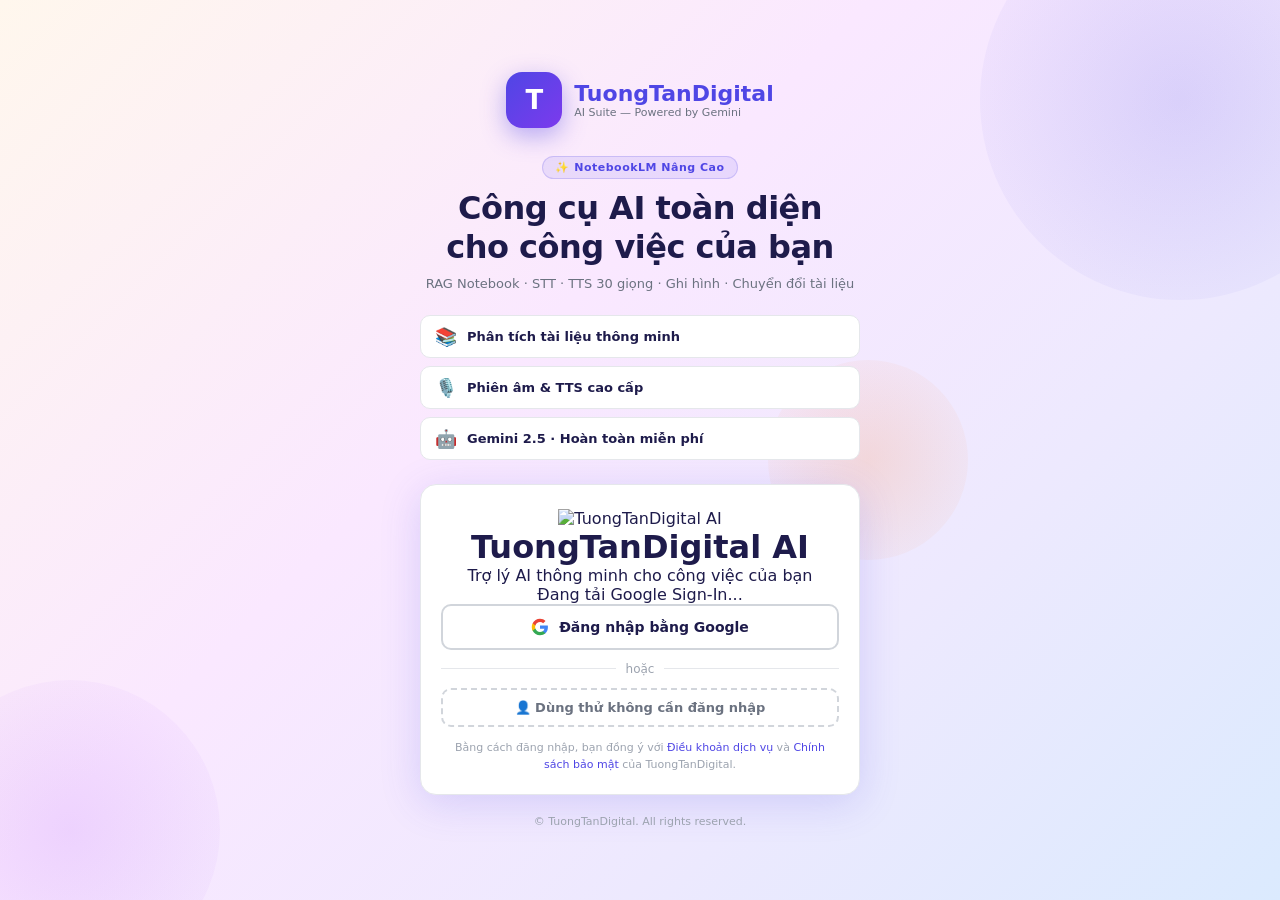
==== commit 55f31b0d: "Update index.html-capnhat-lan2" ====
--- a/index.html
+++ b/index.html
@@ -16,6 +16,7 @@
   <meta property="og:image" content="data:image/svg+xml,<svg xmlns='http://www.w3.org/2000/svg' viewBox='0 0 1200 630'><rect width='1200' height='630' fill='%234F46E5'/><text x='600' y='360' font-family='Arial Black' font-size='200' font-weight='900' fill='white' text-anchor='middle'>T</text></svg>">
   <meta name="theme-color" content="#4F46E5">
   <meta name="apple-mobile-web-app-capable" content="yes">
+  <meta name="mobile-web-app-capable" content="yes">
   <meta name="apple-mobile-web-app-status-bar-style" content="default">
   <meta name="apple-mobile-web-app-title" content="TTD AI">
 
@@ -70,7 +71,32 @@
       <div class="splash-auth-box">
         <!-- Google Sign-In Button (rendered by GIS SDK) -->
         <div id="googleSignInBtn" class="google-signin-container"></div>
-
+        
+        <!-- Trong phần login screen / login overlay -->
+        <div class="login-container">
+          <div class="login-card">
+            
+            <!-- Logo và title -->
+            <div class="login-header">
+              <img src="icons/icon-192.svg" alt="TuongTanDigital AI" class="login-logo">
+              <h1 class="login-title">TuongTanDigital AI</h1>
+              <p class="login-subtitle">Trợ lý AI thông minh cho công việc của bạn</p>
+            </div>
+        
+            <!-- ✅ Container cho Google Sign-In Button -->
+            <!-- id="googleSignInBtn" là bắt buộc, app.js sẽ render button vào đây -->
+            <div class="login-google-btn-wrapper">
+              <div id="googleSignInBtn"></div>
+            </div>
+        
+            <!-- Thông báo loading trong khi SDK chưa sẵn sàng -->
+            <p class="login-loading-text" id="loginLoadingText">
+              Đang tải Google Sign-In...
+            </p>
+        
+          </div>
+        </div>
+        
         <!-- Fallback manual button -->
         <button class="btn-google-signin" id="btnGoogleSignin" type="button">
           <svg width="18" height="18" viewBox="0 0 24 24" aria-hidden="true">
@@ -1845,4 +1871,6 @@
   <script src="app.js"></script>
 
 </body>
-</html>+
+</html>
+
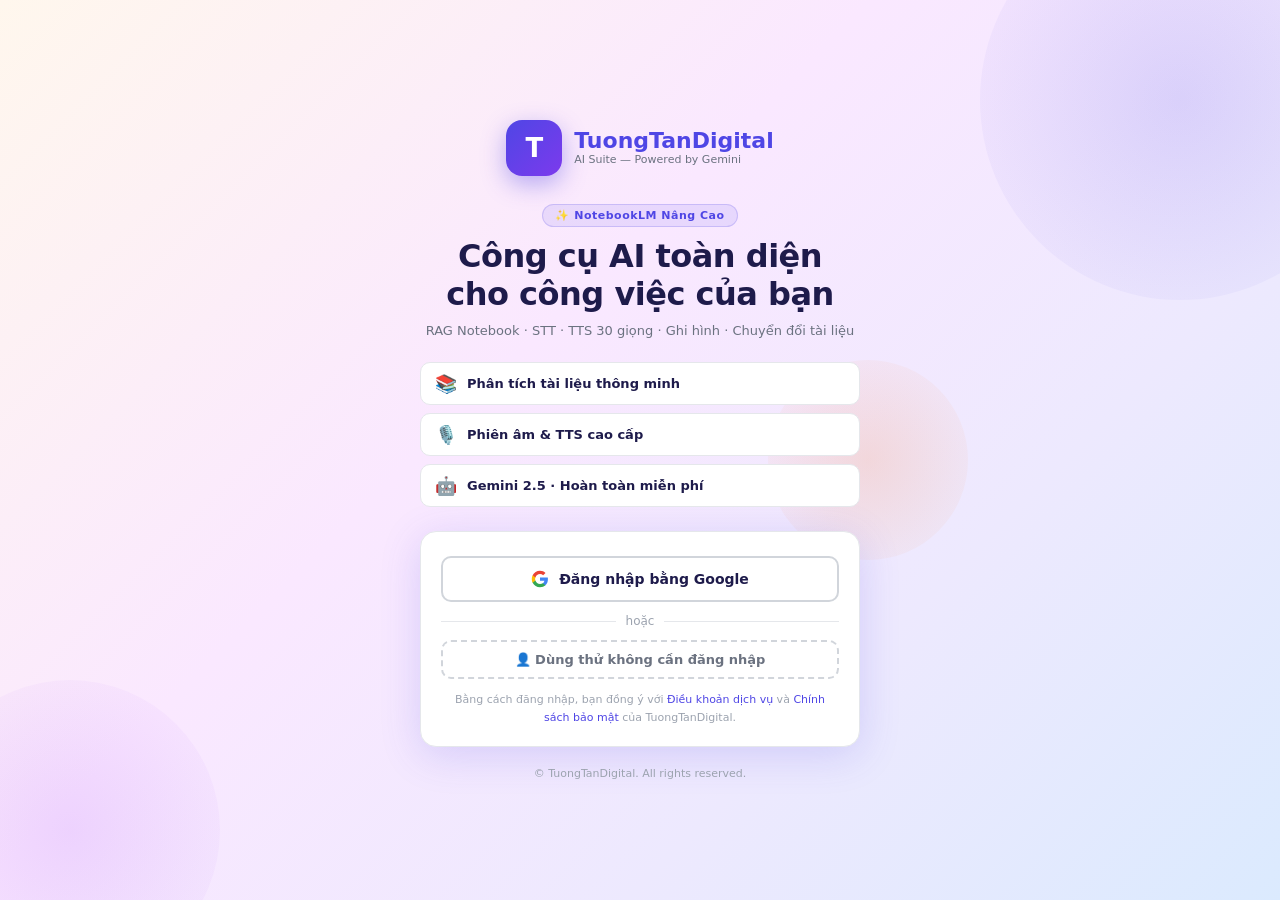
==== commit 1aabf884: "Update index.html" ====
--- a/index.html
+++ b/index.html
@@ -16,7 +16,6 @@
   <meta property="og:image" content="data:image/svg+xml,<svg xmlns='http://www.w3.org/2000/svg' viewBox='0 0 1200 630'><rect width='1200' height='630' fill='%234F46E5'/><text x='600' y='360' font-family='Arial Black' font-size='200' font-weight='900' fill='white' text-anchor='middle'>T</text></svg>">
   <meta name="theme-color" content="#4F46E5">
   <meta name="apple-mobile-web-app-capable" content="yes">
-  <meta name="mobile-web-app-capable" content="yes">
   <meta name="apple-mobile-web-app-status-bar-style" content="default">
   <meta name="apple-mobile-web-app-title" content="TTD AI">
 
@@ -71,32 +70,7 @@
       <div class="splash-auth-box">
         <!-- Google Sign-In Button (rendered by GIS SDK) -->
         <div id="googleSignInBtn" class="google-signin-container"></div>
-        
-        <!-- Trong phần login screen / login overlay -->
-        <div class="login-container">
-          <div class="login-card">
-            
-            <!-- Logo và title -->
-            <div class="login-header">
-              <img src="icons/icon-192.svg" alt="TuongTanDigital AI" class="login-logo">
-              <h1 class="login-title">TuongTanDigital AI</h1>
-              <p class="login-subtitle">Trợ lý AI thông minh cho công việc của bạn</p>
-            </div>
-        
-            <!-- ✅ Container cho Google Sign-In Button -->
-            <!-- id="googleSignInBtn" là bắt buộc, app.js sẽ render button vào đây -->
-            <div class="login-google-btn-wrapper">
-              <div id="googleSignInBtn"></div>
-            </div>
-        
-            <!-- Thông báo loading trong khi SDK chưa sẵn sàng -->
-            <p class="login-loading-text" id="loginLoadingText">
-              Đang tải Google Sign-In...
-            </p>
-        
-          </div>
-        </div>
-        
+
         <!-- Fallback manual button -->
         <button class="btn-google-signin" id="btnGoogleSignin" type="button">
           <svg width="18" height="18" viewBox="0 0 24 24" aria-hidden="true">
@@ -1871,6 +1845,4 @@
   <script src="app.js"></script>
 
 </body>
-
 </html>
-
